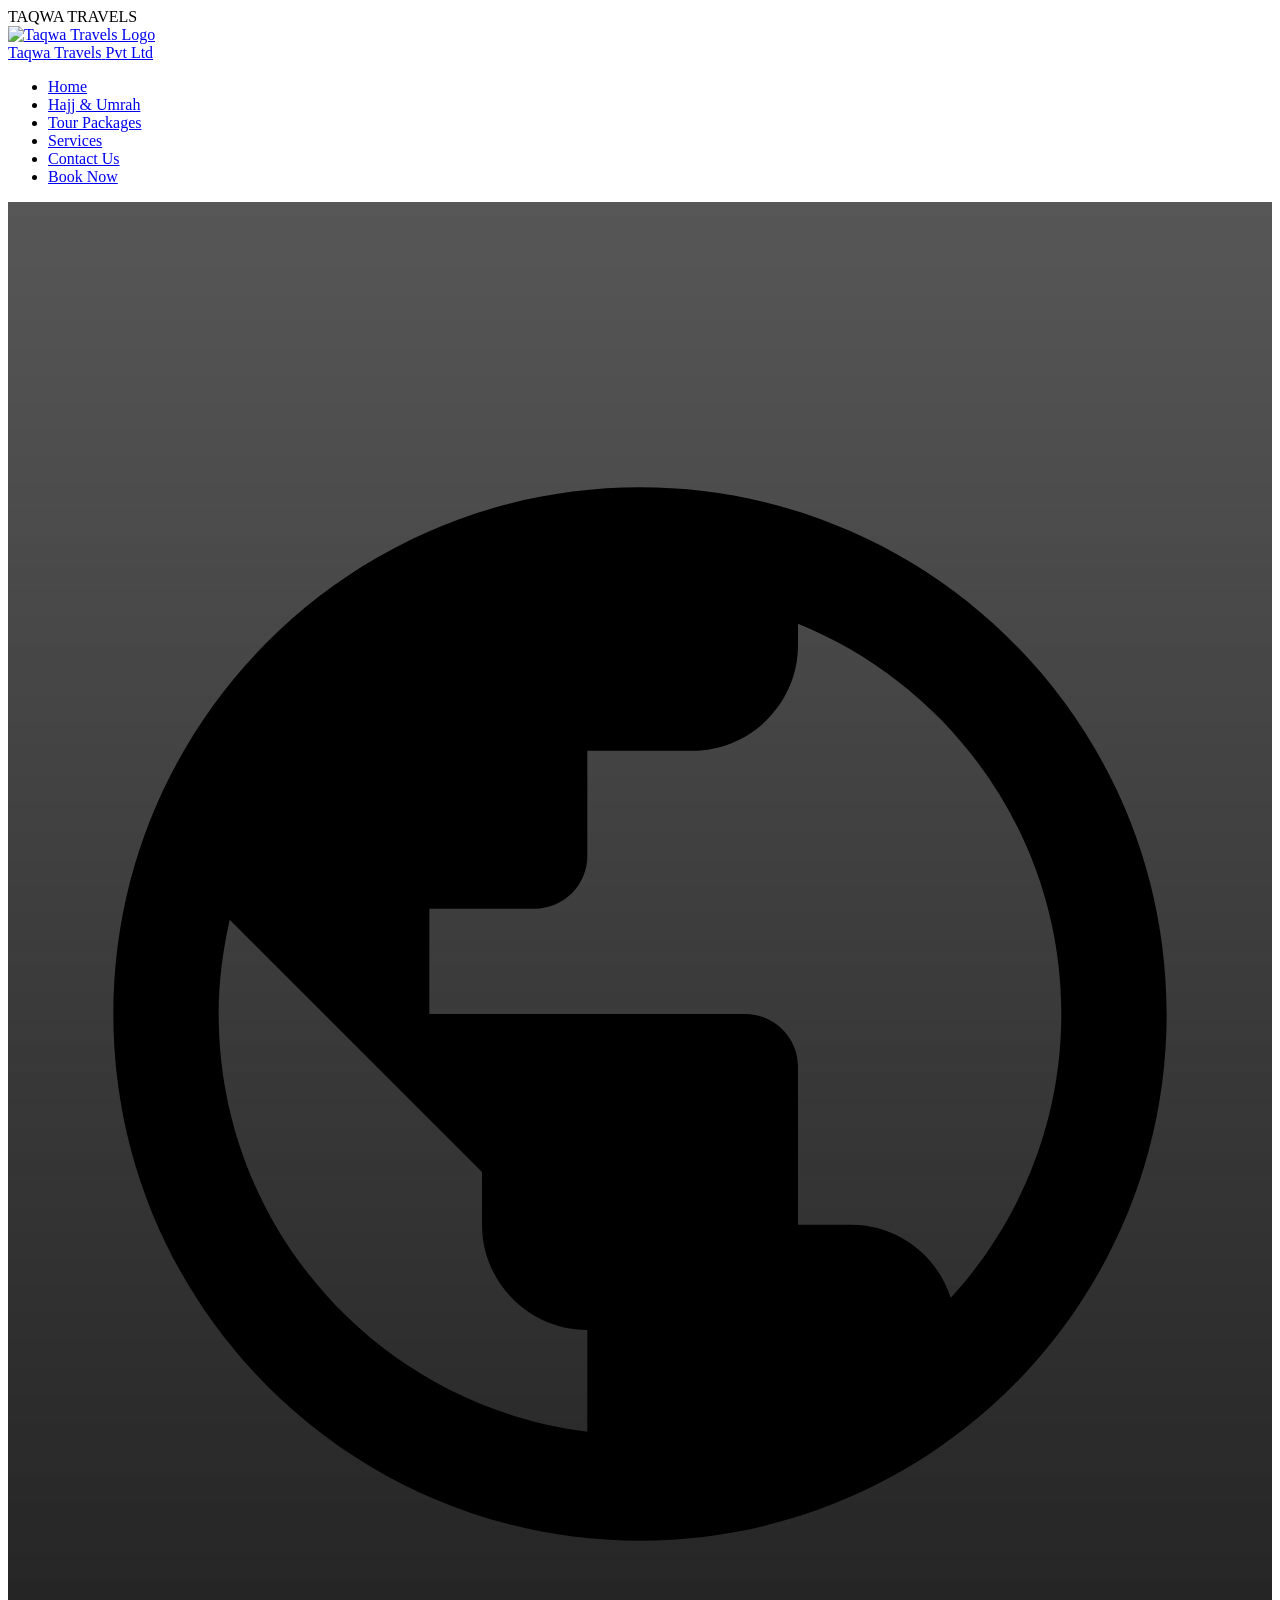
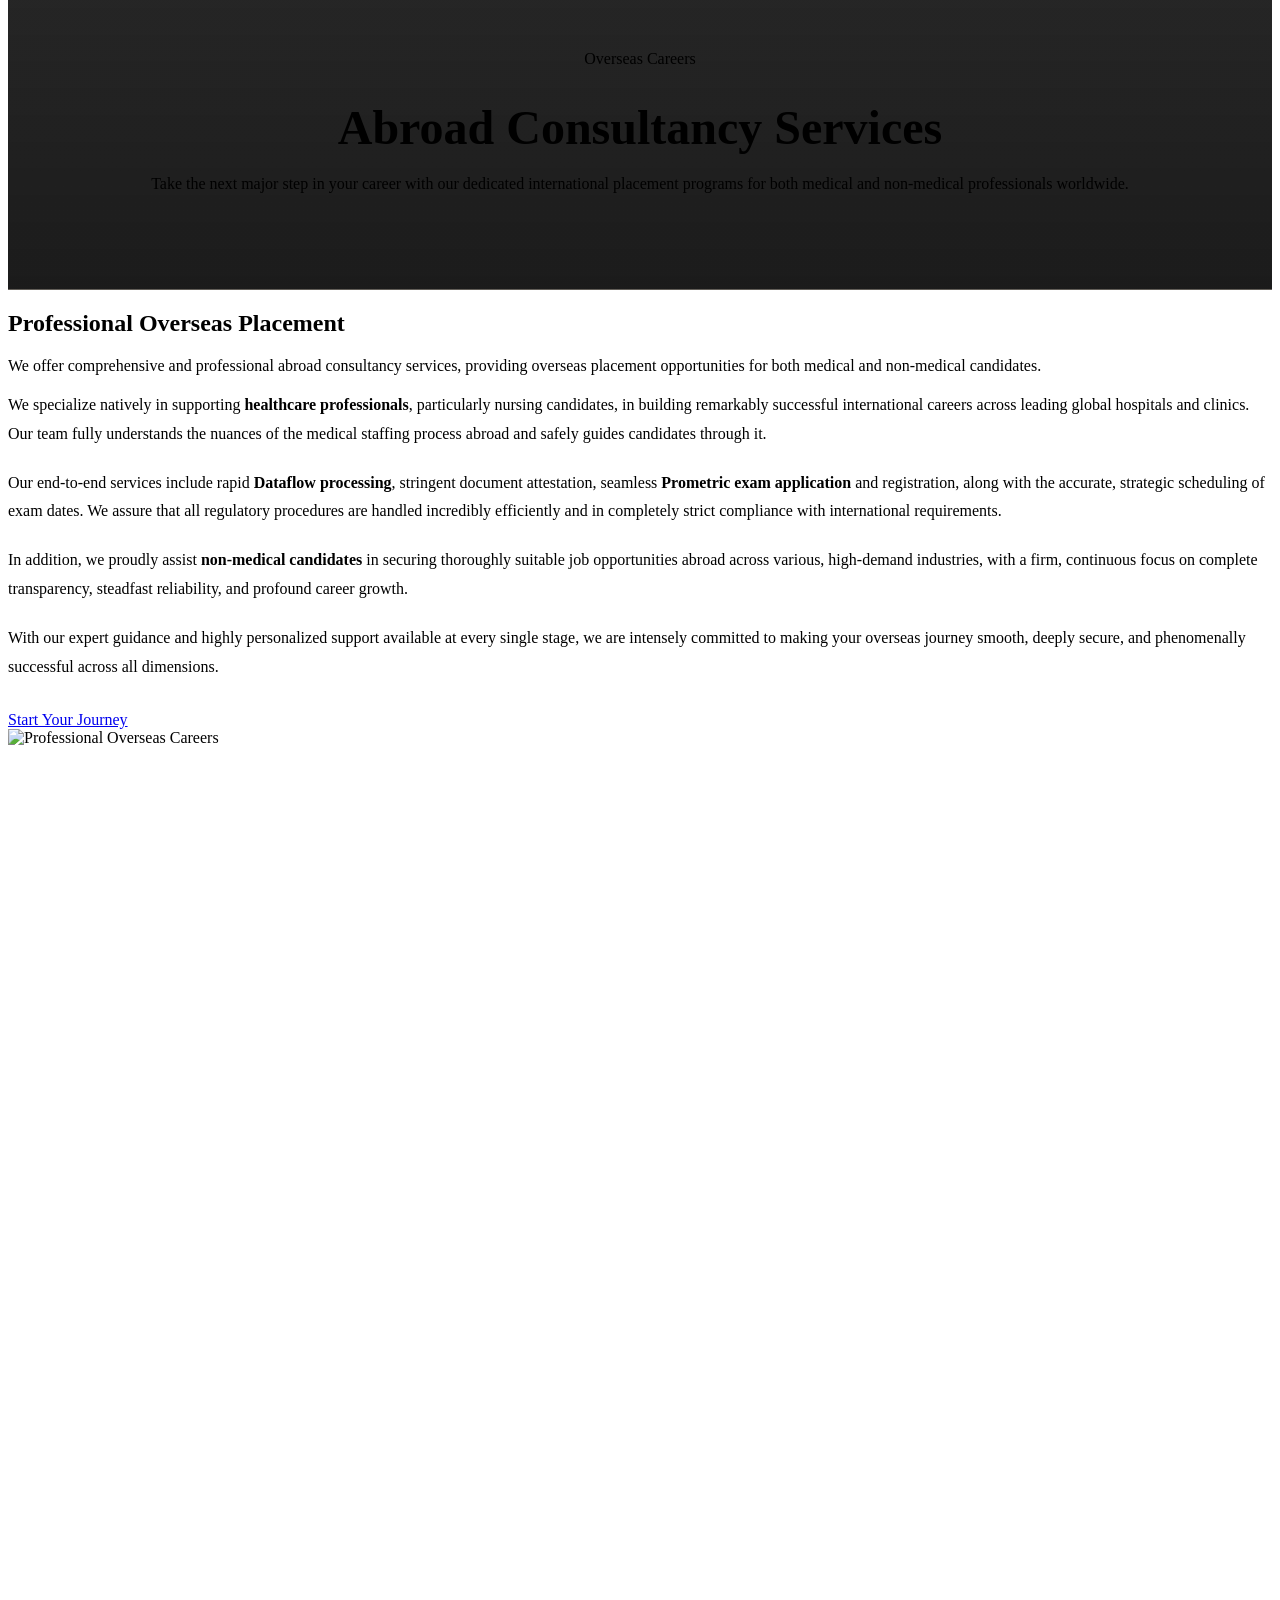
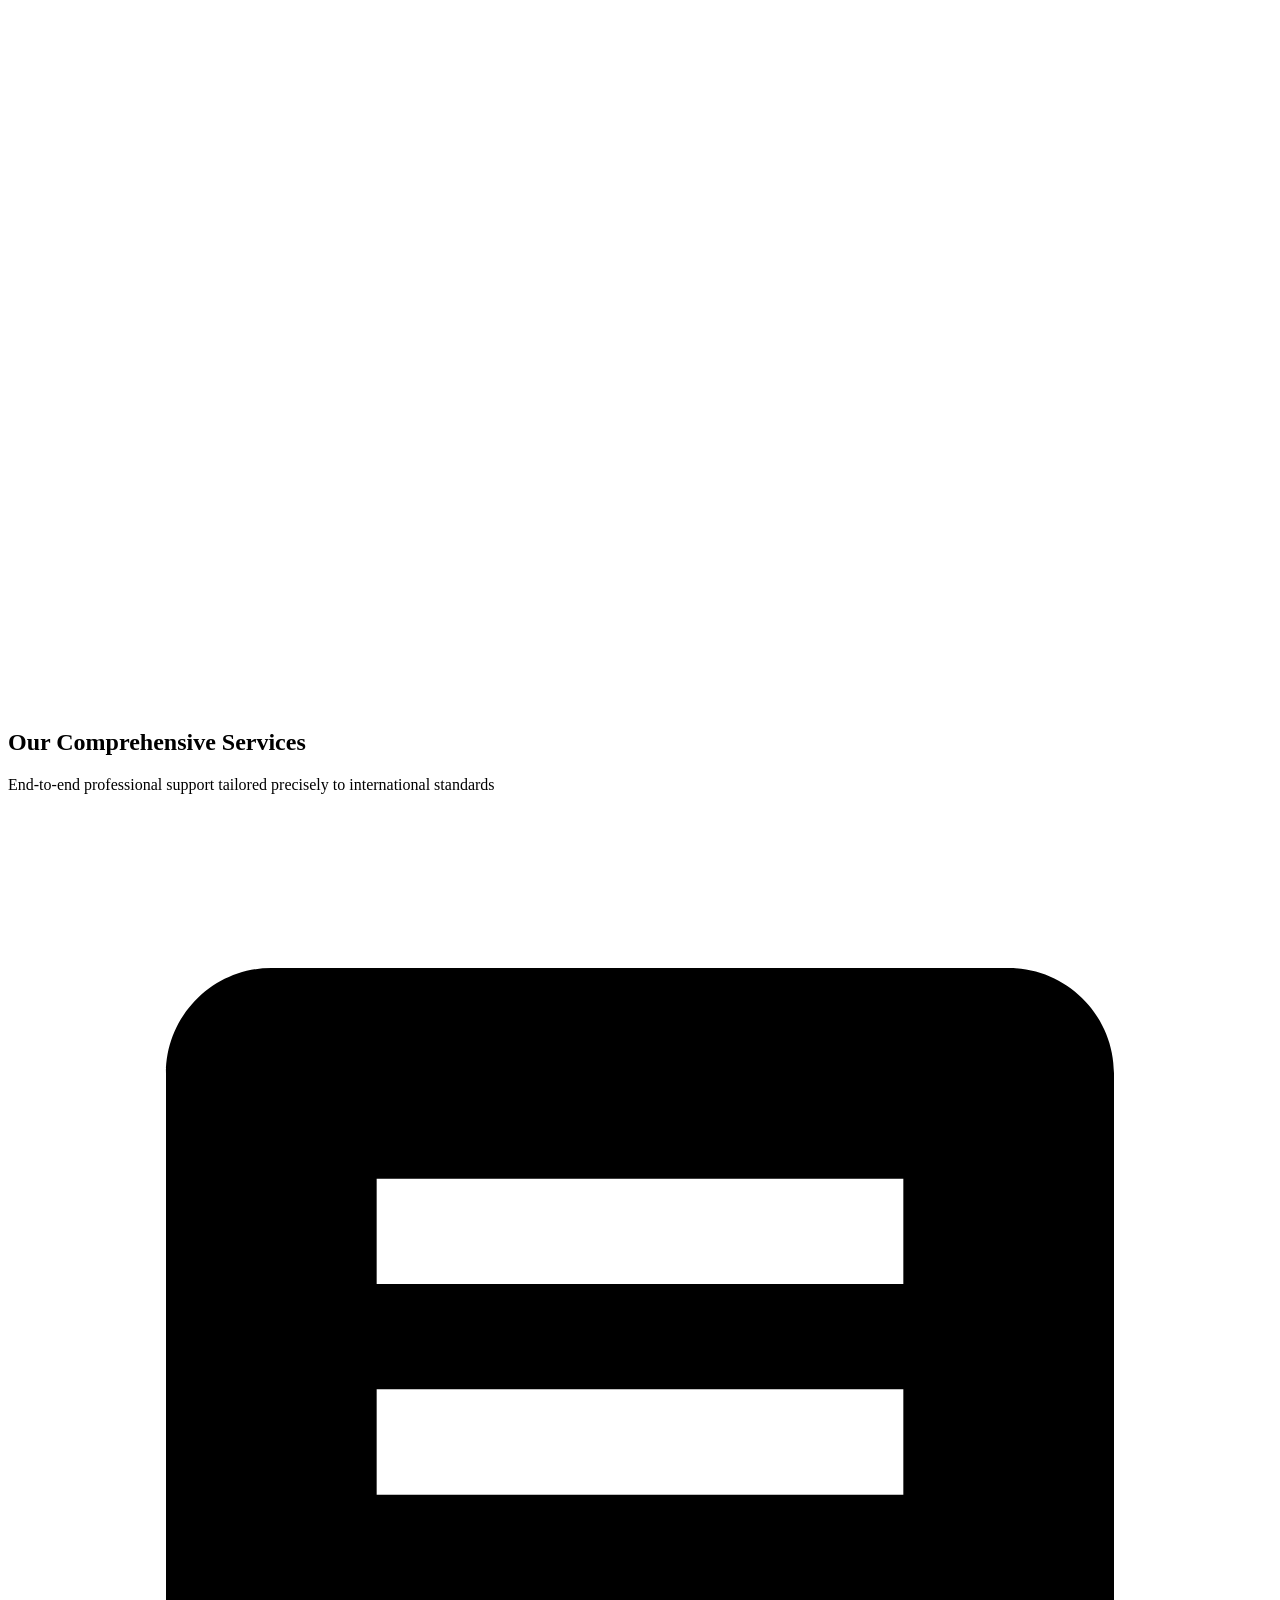
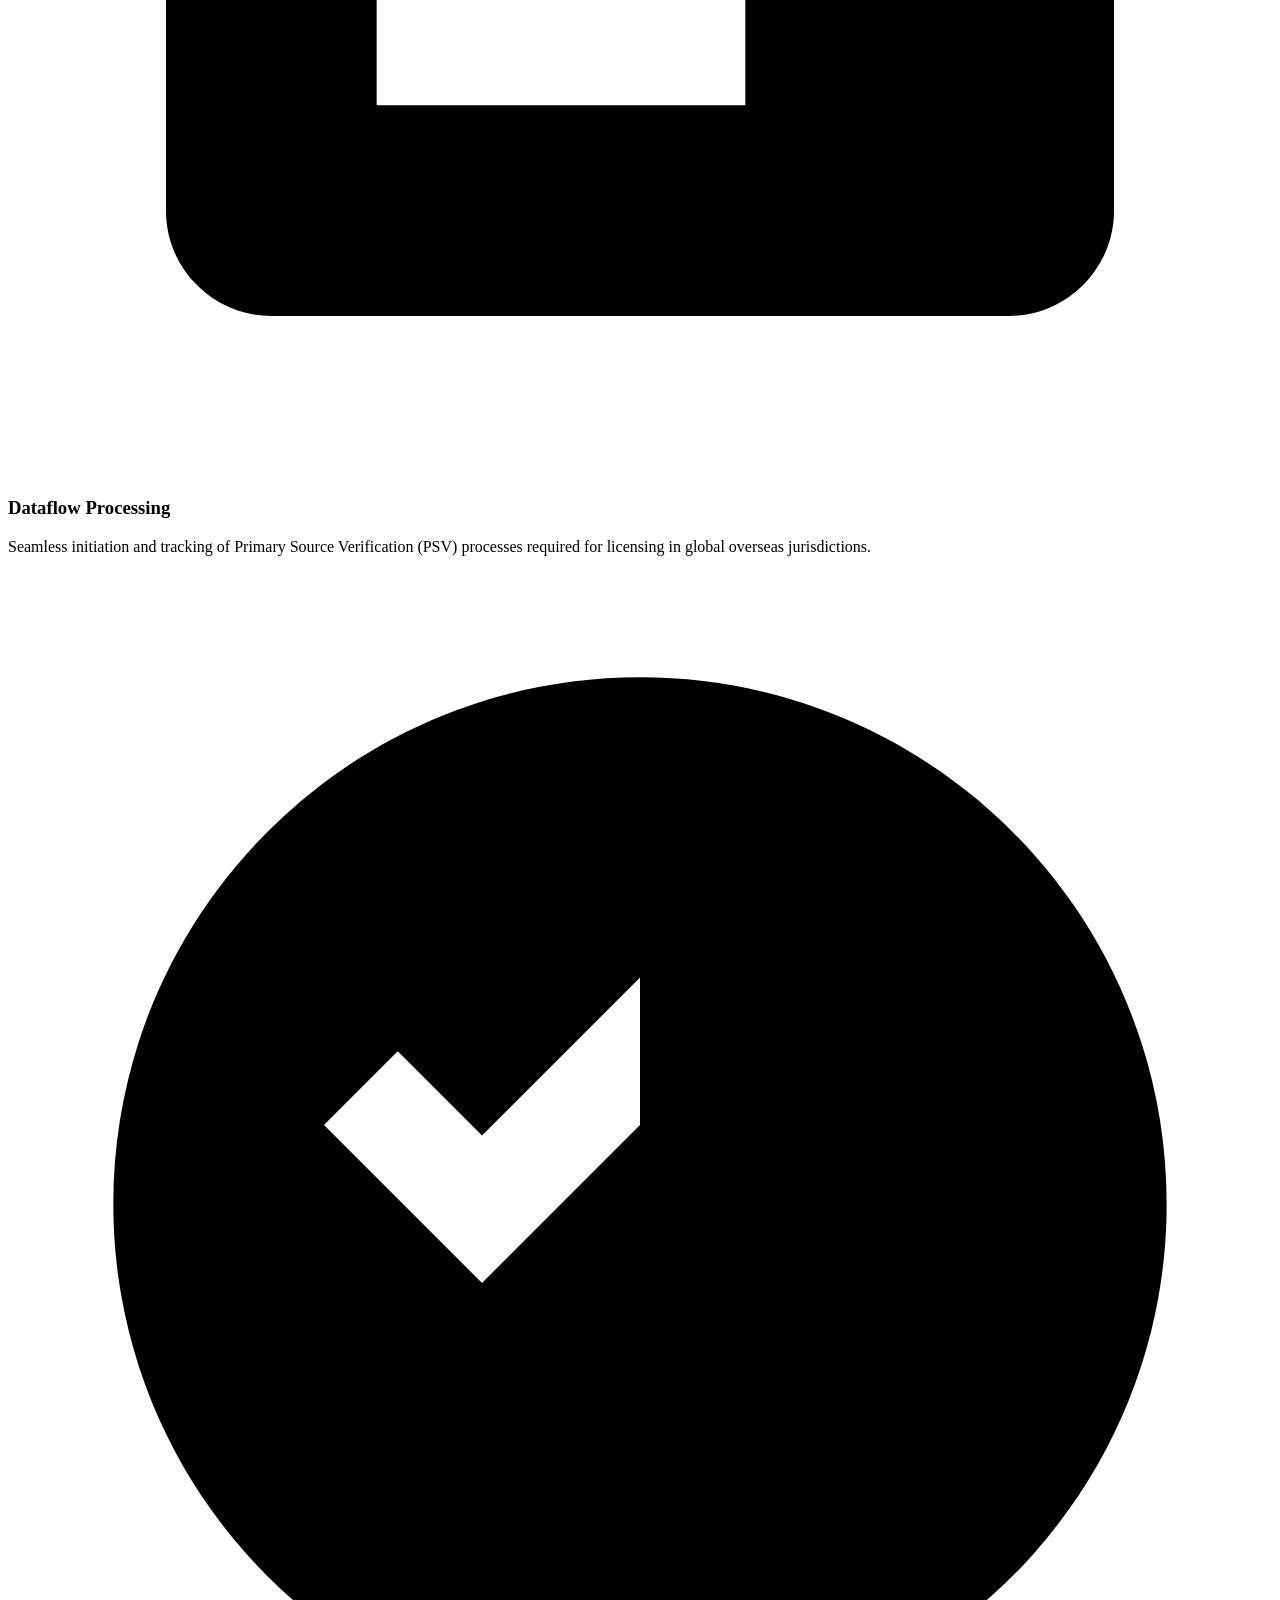
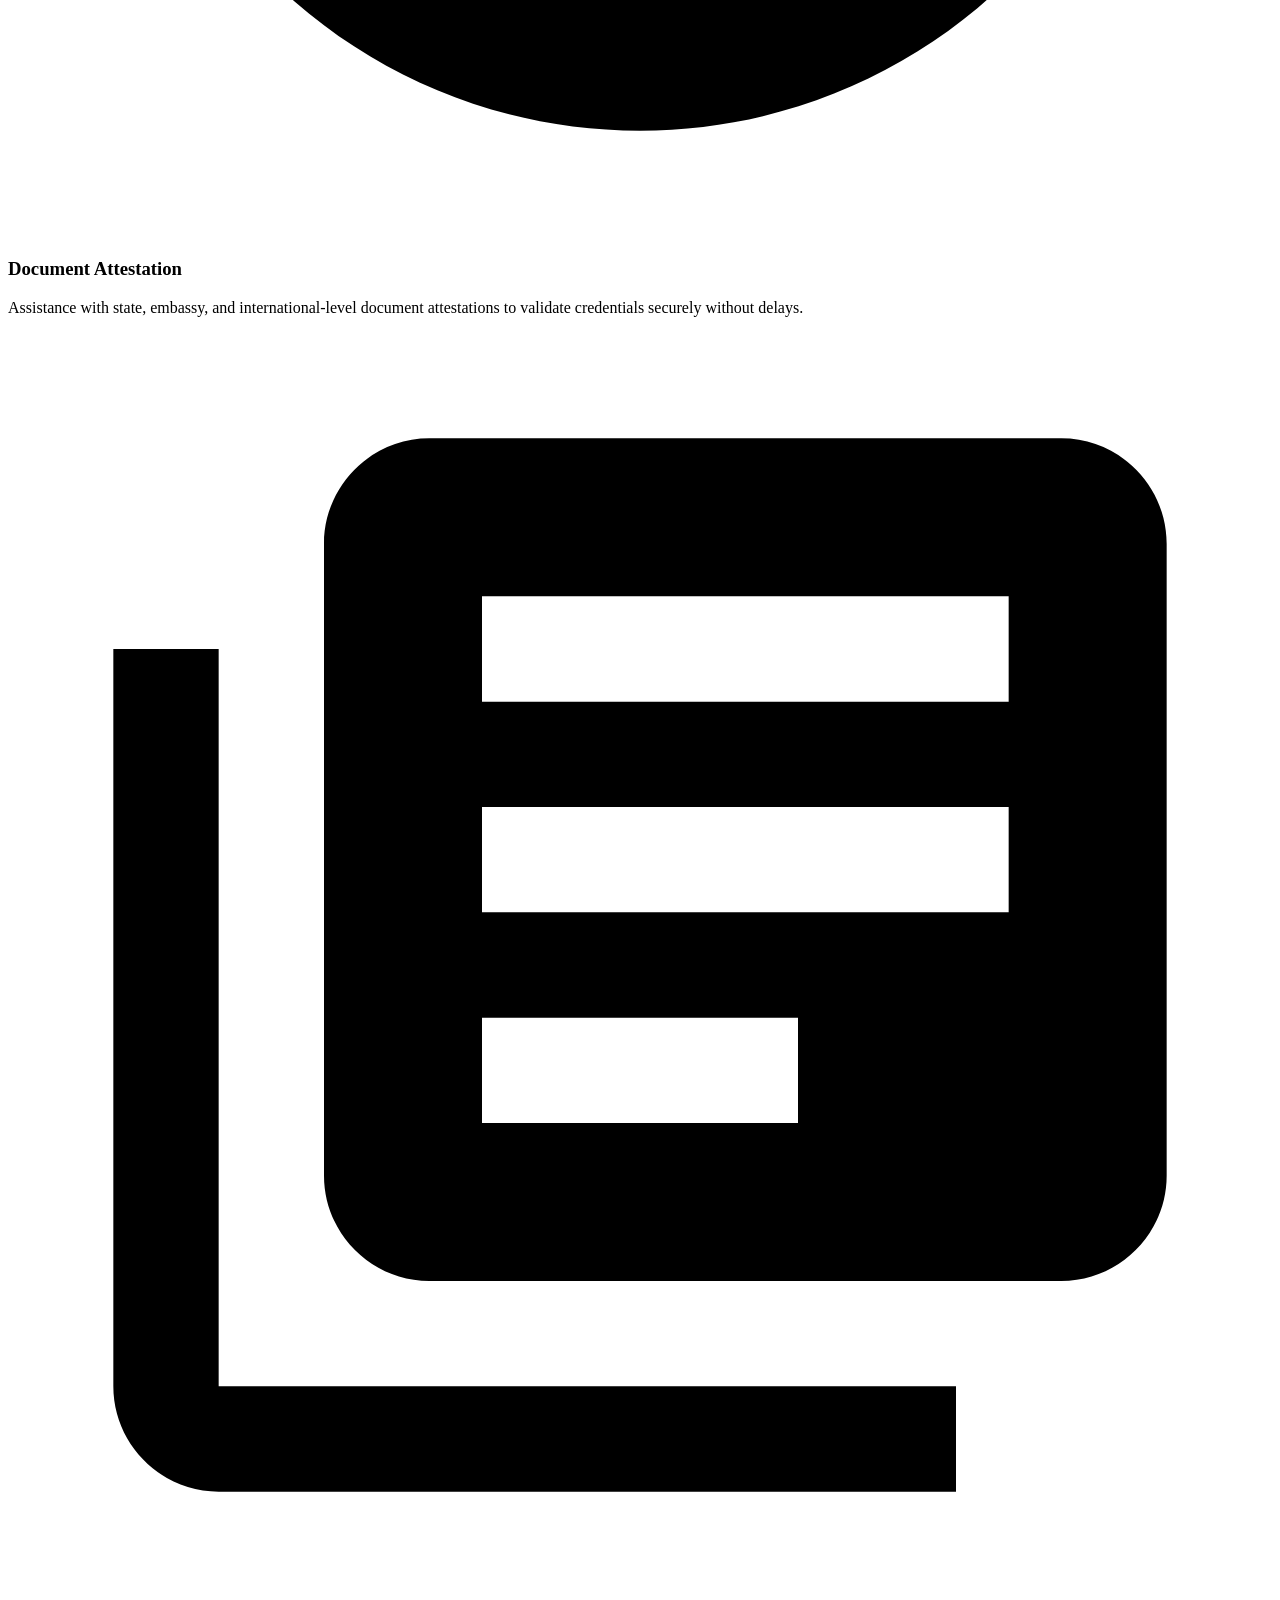
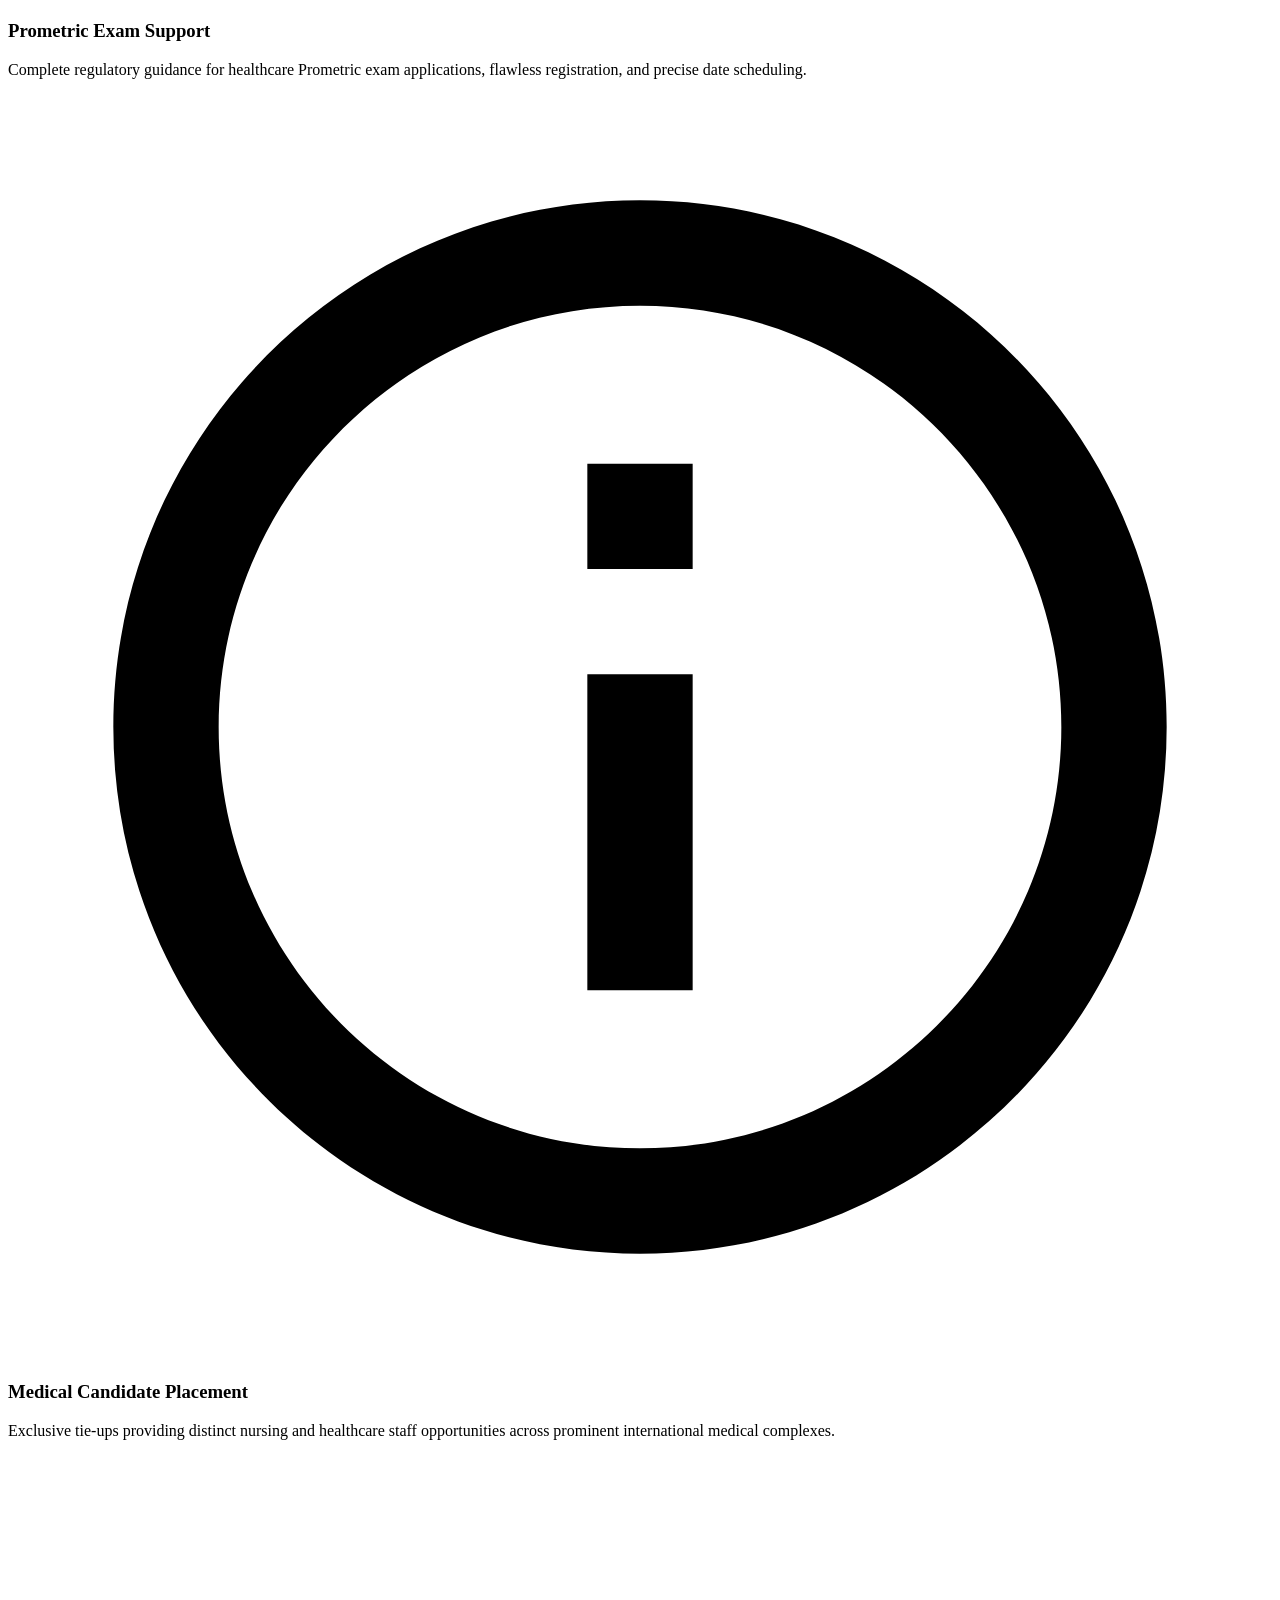
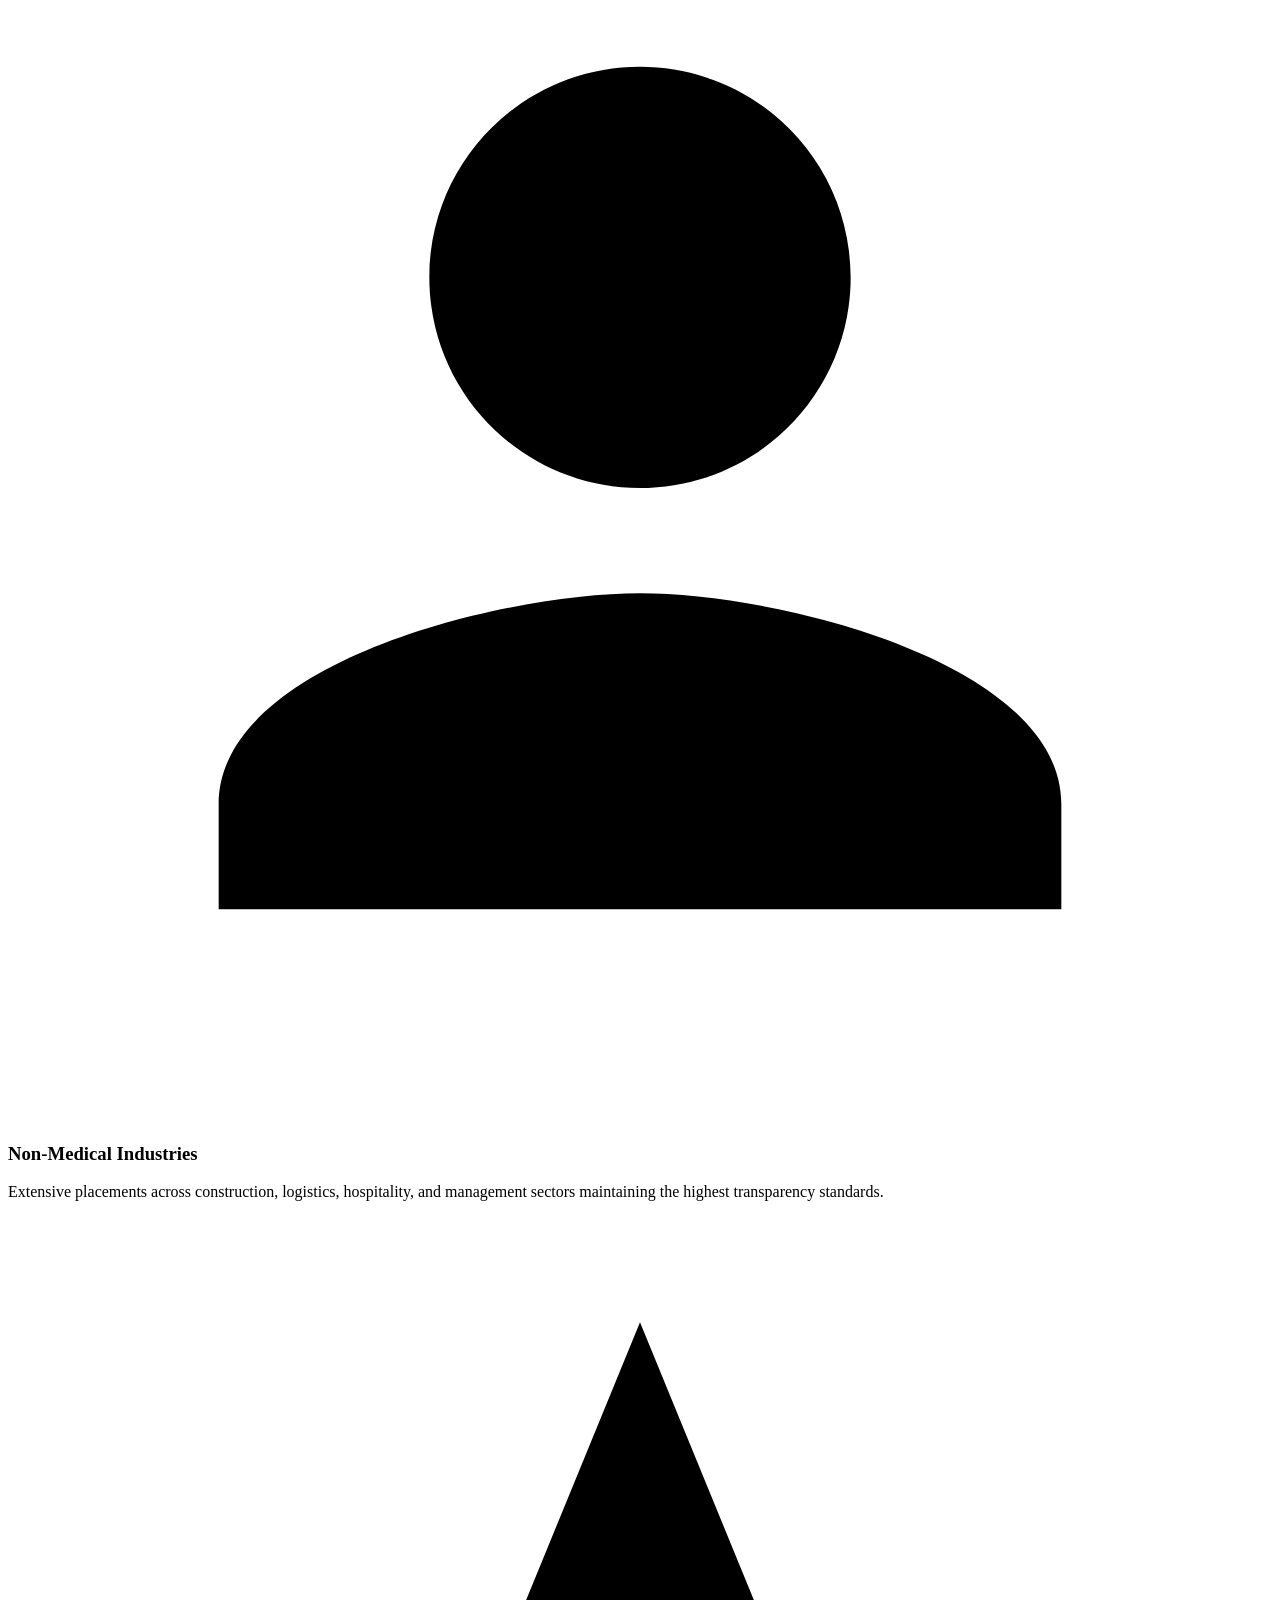
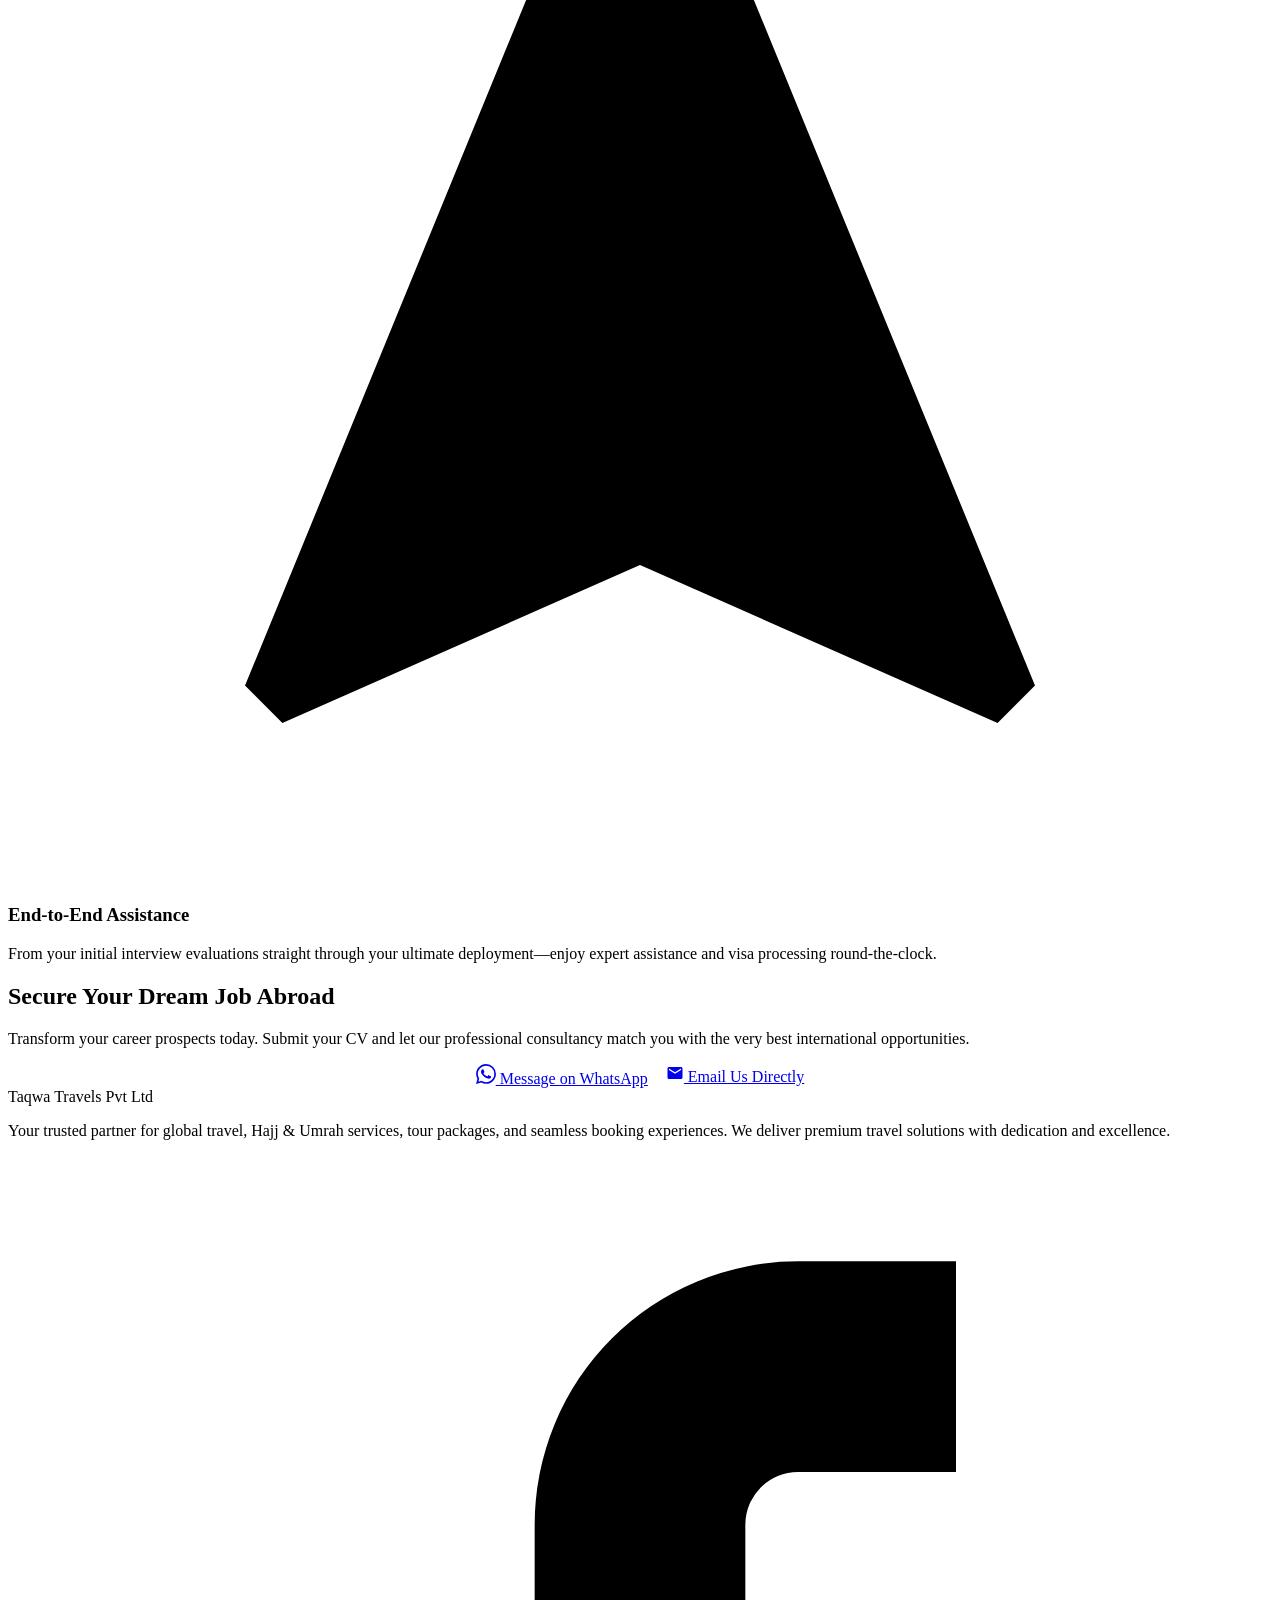
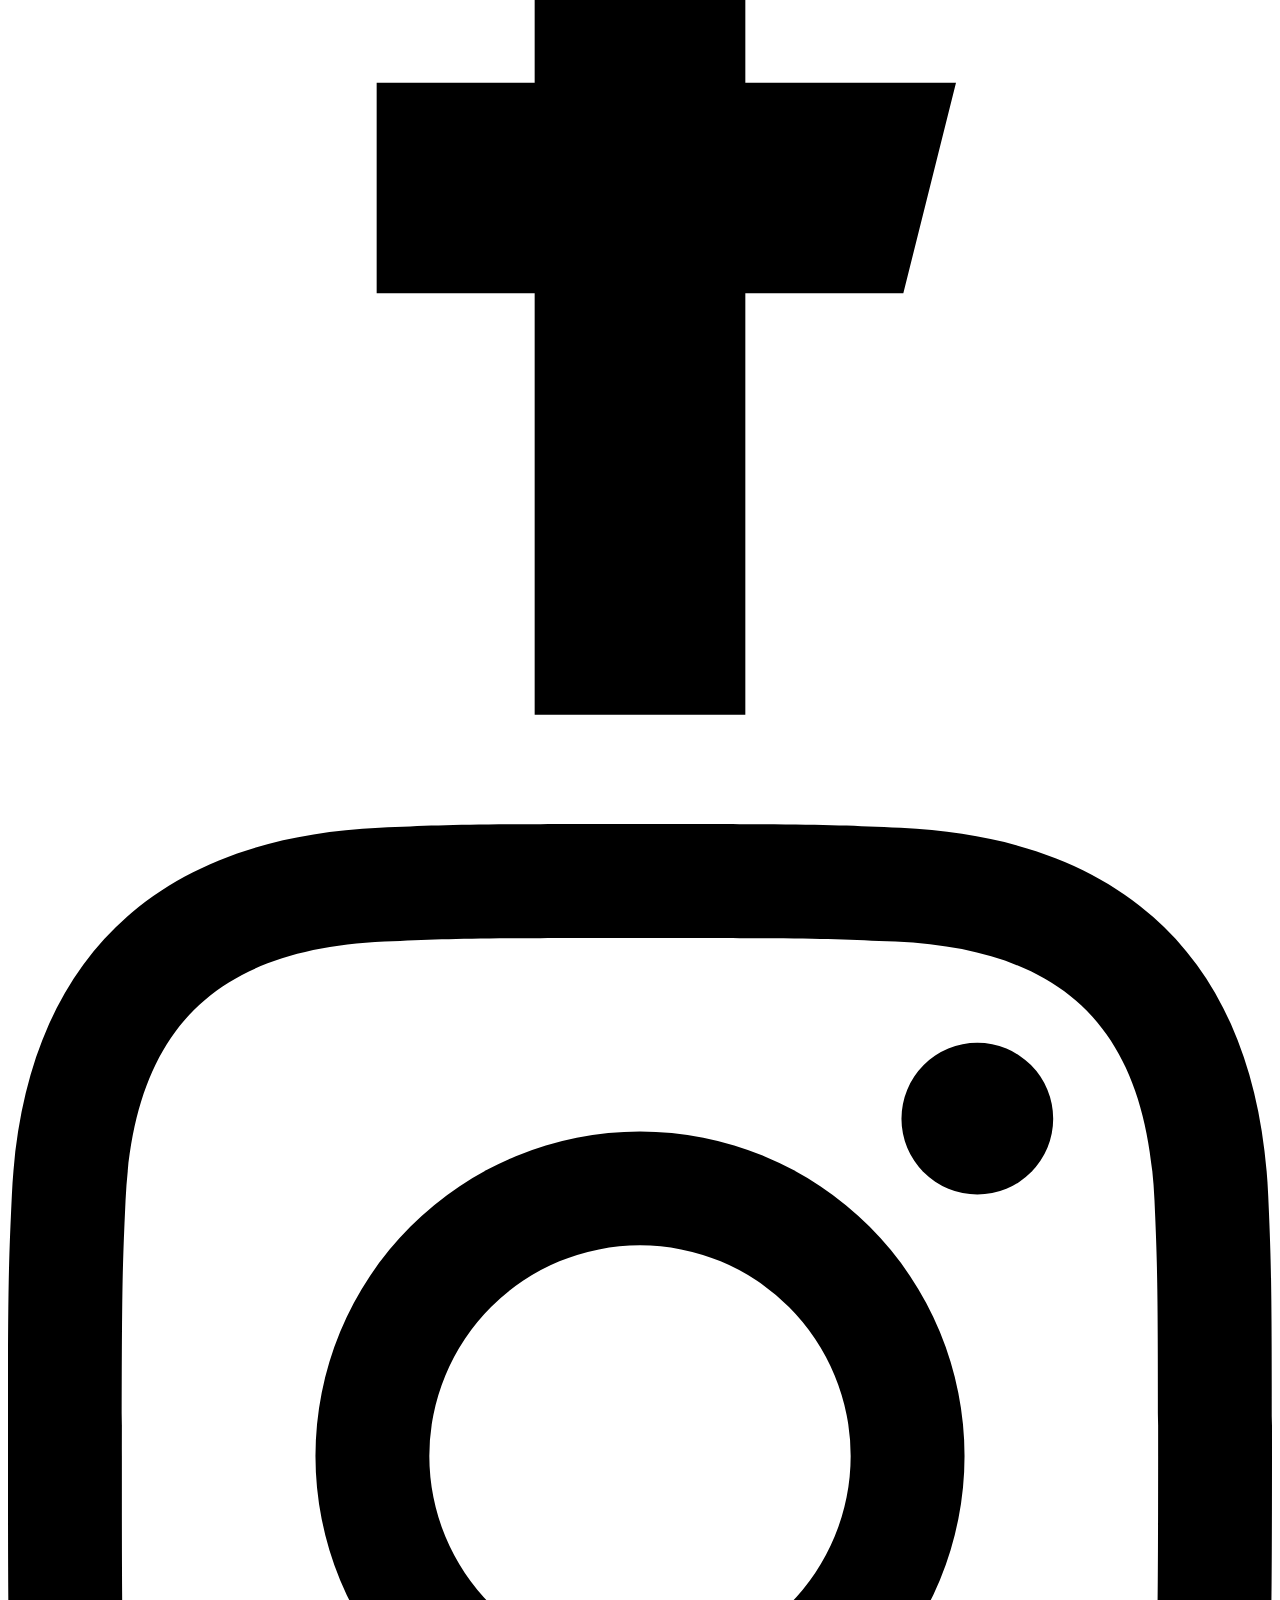
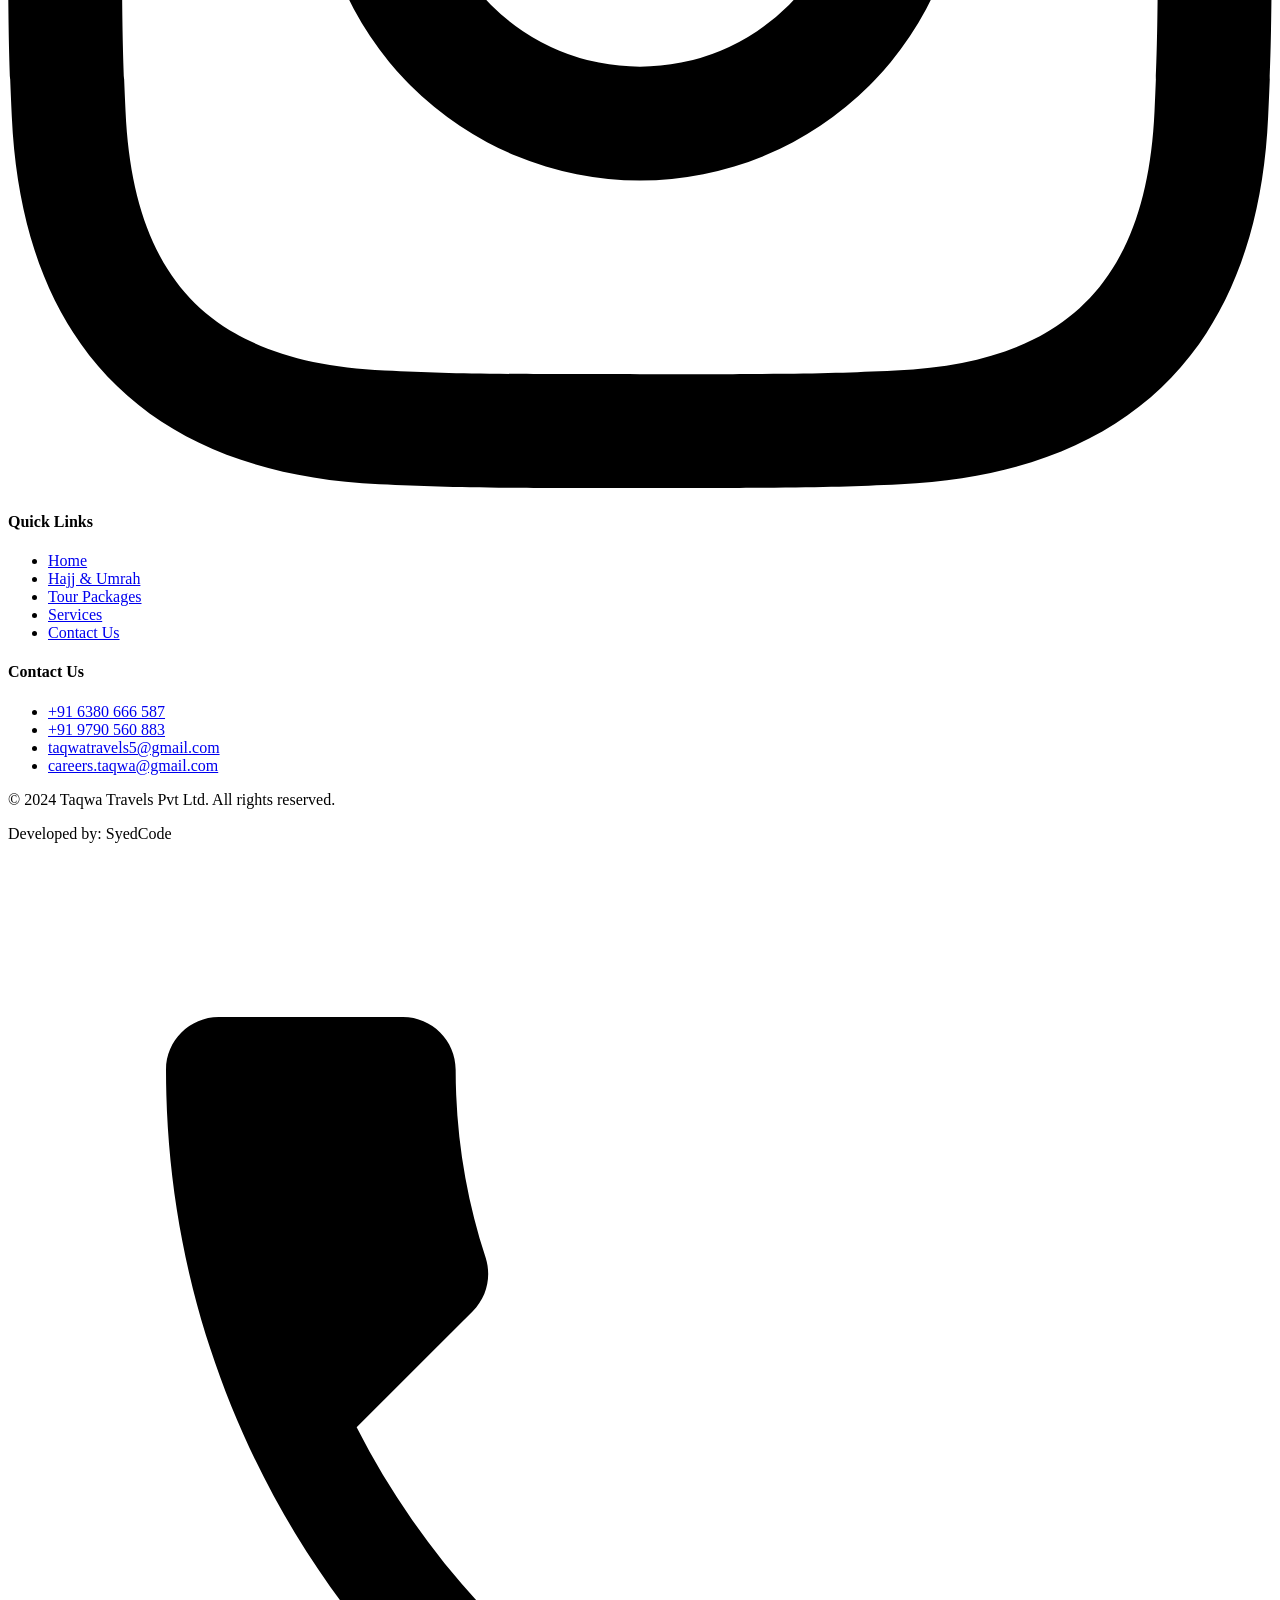
==== abroad-consultancy.html @ 44392d48 "Restore abroad-consultancy page, update home page to 3 service cards and update footers" ====
<!DOCTYPE html>
<html lang="en">
<head>
  <meta charset="UTF-8">
  <meta name="viewport" content="width=device-width, initial-scale=1.0">
  <meta name="description" content="Taqwa Travels Pvt Ltd — Comprehensive abroad consultancy services. Overseas placement opportunities for medical and non-medical candidates with dedicated career support.">
  <title>Abroad Consultancy Services — Taqwa Travels Pvt Ltd</title>
  <link rel="stylesheet" href="style.css">
  <link rel="icon" type="image/jpeg" href="images/logo.jpg">
</head>
<body>

  <!-- PRELOADER -->
  <div class="preloader" id="preloader">
    <div class="preloader-logo">TAQWA TRAVELS</div>
    <div class="preloader-bar"></div>
  </div>

  <!-- NAV OVERLAY (Mobile) -->
  <div class="nav-overlay" id="nav-overlay"></div>

  <!-- NAVBAR -->
  <nav class="navbar" id="navbar">
    <div class="container">
      <a href="index.html" class="navbar-brand">
        <img src="images/logo.jpg" alt="Taqwa Travels Logo" class="logo-img">
        <div class="brand-text">
          <span class="brand-name">Taqwa Travels</span>
          <span class="brand-tag">Pvt Ltd</span>
        </div>
      </a>
      <ul class="nav-links" id="nav-links">
        <li><a href="index.html">Home</a></li>
        <li><a href="hajj-umrah.html">Hajj & Umrah</a></li>
        <li><a href="tour-packages.html">Tour Packages</a></li>
        <li><a href="services.html">Services</a></li>
        <li><a href="contact.html">Contact Us</a></li>
        <li><a href="https://wa.me/916380666587" target="_blank" class="btn btn-primary nav-cta">Book Now</a></li>
      </ul>
      <div class="hamburger" id="hamburger">
        <span></span>
        <span></span>
        <span></span>
      </div>
    </div>
  </nav>

  <!-- PAGE HEADER -->
  <header class="page-header" style="padding: 180px 0 80px; background: linear-gradient(180deg, rgba(15,15,15,0.7) 0%, rgba(15,15,15,0.95) 100%), url('images/cities-bg.png') center/cover; text-align: center; border-bottom: 1px solid rgba(200, 169, 106, 0.1);">
    <div class="container">
      <div class="hero-badge" style="margin-bottom: 16px;">
        <svg viewBox="0 0 24 24"><path d="M12 2C6.48 2 2 6.48 2 12s4.48 10 10 10 10-4.48 10-10S17.52 2 12 2zm-1 17.93c-3.95-.49-7-3.85-7-7.93 0-.62.08-1.21.21-1.79L9 15v1c0 1.1.9 2 2 2v1.93zm6.9-2.54c-.26-.81-1-1.39-1.9-1.39h-1v-3c0-.55-.45-1-1-1H8v-2h2c.55 0 1-.45 1-1V7h2c1.1 0 2-.9 2-2v-.41c2.93 1.19 5 4.06 5 7.41 0 2.08-.8 3.97-2.1 5.39z"/></svg>
        Overseas Careers
      </div>
      <h1 style="font-size: 3rem; margin-bottom: 20px;">Abroad <span class="gold-text">Consultancy Services</span></h1>
      <p>
        Take the next major step in your career with our dedicated international placement programs for both medical and non-medical professionals worldwide.
      </p>
    </div>
  </header>

  <!-- OVERVIEW SECTION -->
  <section class="section" id="overview" style="background: var(--primary);">
    <div class="container">
      <div class="about-grid">
        <div class="about-content reveal-left">
          <div class="gold-line" style="margin-bottom: 20px;"></div>
          <h2>Professional Overseas <span class="gold-text">Placement</span></h2>
          <p class="about-lead">We offer comprehensive and professional abroad consultancy services, providing overseas placement opportunities for both medical and non-medical candidates.</p>
          <p style="color: var(--text-muted); line-height: 1.8; margin-bottom: 20px;">
            We specialize natively in supporting <strong>healthcare professionals</strong>, particularly nursing candidates, in building remarkably successful international careers across leading global hospitals and clinics. Our team fully understands the nuances of the medical staffing process abroad and safely guides candidates through it.
          </p>
          <p style="color: var(--text-muted); line-height: 1.8; margin-bottom: 20px;">
            Our end-to-end services include rapid <strong>Dataflow processing</strong>, stringent document attestation, seamless <strong>Prometric exam application</strong> and registration, along with the accurate, strategic scheduling of exam dates. We assure that all regulatory procedures are handled incredibly efficiently and in completely strict compliance with international requirements.
          </p>
          <p style="color: var(--text-muted); line-height: 1.8; margin-bottom: 20px;">
            In addition, we proudly assist <strong>non-medical candidates</strong> in securing thoroughly suitable job opportunities abroad across various, high-demand industries, with a firm, continuous focus on complete transparency, steadfast reliability, and profound career growth.
          </p>
          <p style="color: var(--text-muted); line-height: 1.8; margin-bottom: 30px;">
            With our expert guidance and highly personalized support available at every single stage, we are intensely committed to making your overseas journey smooth, deeply secure, and phenomenally successful across all dimensions.
          </p>
          <a href="https://wa.me/916380666587?text=Hello%20Taqwa%20Travels!%20I%20would%20like%20to%20enquire%20about%20Abroad%20Jobs." target="_blank" class="btn btn-primary">Start Your Journey</a>
        </div>
        <div class="about-image reveal-right">
          <div class="about-image-wrapper full-img" style="border-radius: 12px; aspect-ratio: 4/5;">
            <img src="images/international tours img2.jpeg" alt="Professional Overseas Careers" style="width: 100%; height: 100%; object-fit: cover;">
          </div>
        </div>
      </div>
    </div>
  </section>

  <!-- KEY BENEFITS -->
  <section class="section" id="benefits" style="background: var(--secondary);">
    <div class="container">
      <div class="section-header reveal">
        <div class="gold-line-center"></div>
        <h2>Our Comprehensive <span class="gold-text">Services</span></h2>
        <p>End-to-end professional support tailored precisely to international standards</p>
      </div>
      
      <div class="services-grid">
        <!-- Feature 1 -->
        <div class="service-card reveal">
          <div class="service-icon">
            <svg viewBox="0 0 24 24"><path d="M19 3H5c-1.1 0-2 .9-2 2v14c0 1.1.9 2 2 2h14c1.1 0 2-.9 2-2V5c0-1.1-.9-2-2-2zm-5 14H7v-2h7v2zm3-4H7v-2h10v2zm0-4H7V7h10v2z"/></svg>
          </div>
          <h3>Dataflow Processing</h3>
          <p>Seamless initiation and tracking of Primary Source Verification (PSV) processes required for licensing in global overseas jurisdictions.</p>
        </div>
        
        <!-- Feature 2 -->
        <div class="service-card reveal">
          <div class="service-icon">
             <svg viewBox="0 0 24 24"><path d="M12 2C6.48 2 2 6.48 2 12s4.48 10 10 10 10-4.48 10-10S17.52 2 12 2v20c5.52 0 10-4.48 10-10S17.52 2 12 2zM9 13.5l-3-3 1.4-1.4L9 10.7l4.6-4.6 1.4 1.4-6 6z"/></svg>
          </div>
          <h3>Document Attestation</h3>
          <p>Assistance with state, embassy, and international-level document attestations to validate credentials securely without delays.</p>
        </div>
        
        <!-- Feature 3 -->
        <div class="service-card reveal">
          <div class="service-icon">
            <svg viewBox="0 0 24 24"><path d="M4 6H2v14c0 1.1.9 2 2 2h14v-2H4V6zm16-4H8c-1.1 0-2 .9-2 2v12c0 1.1.9 2 2 2h12c1.1 0 2-.9 2-2V4c0-1.1-.9-2-2-2zm-1 9H9V9h10v2zm-4 4H9v-2h6v2zm4-8H9V5h10v2z"/></svg>
          </div>
          <h3>Prometric Exam Support</h3>
          <p>Complete regulatory guidance for healthcare Prometric exam applications, flawless registration, and precise date scheduling.</p>
        </div>
        
        <!-- Feature 4 -->
        <div class="service-card reveal">
          <div class="service-icon">
            <svg viewBox="0 0 24 24"><path d="M11 7h2v2h-2zm0 4h2v6h-2zm1-9C6.48 2 2 6.48 2 12s4.48 10 10 10 10-4.48 10-10S17.52 2 12 2zm0 18c-4.41 0-8-3.59-8-8s3.59-8 8-8 8 3.59 8 8-3.59 8-8 8z"/></svg>
          </div>
          <h3>Medical Candidate Placement</h3>
          <p>Exclusive tie-ups providing distinct nursing and healthcare staff opportunities across prominent international medical complexes.</p>
        </div>
        
        <!-- Feature 5 -->
        <div class="service-card reveal">
          <div class="service-icon">
            <svg viewBox="0 0 24 24"><path d="M12 12c2.21 0 4-1.79 4-4s-1.79-4-4-4-4 1.79-4 4 1.79 4 4 4zm0 2c-2.67 0-8 1.34-8 4v2h16v-2c0-2.66-5.33-4-8-4z"/></svg>
          </div>
          <h3>Non-Medical Industries</h3>
          <p>Extensive placements across construction, logistics, hospitality, and management sectors maintaining the highest transparency standards.</p>
        </div>
        
        <!-- Feature 6 -->
        <div class="service-card reveal">
          <div class="service-icon">
             <svg viewBox="0 0 24 24"><path d="M12 2L4.5 20.29l.71.71L12 18l6.79 3 .71-.71z"/></svg>
          </div>
          <h3>End-to-End Assistance</h3>
          <p>From your initial interview evaluations straight through your ultimate deployment—enjoy expert assistance and visa processing round-the-clock.</p>
        </div>
      </div>
    </div>
  </section>

  <!-- BOOKING CTA -->
  <section class="booking-cta" id="booking">
    <div class="container reveal">
      <div class="gold-line-center"></div>
      <h2>Secure Your <span class="gold-text">Dream Job Abroad</span></h2>
      <p>Transform your career prospects today. Submit your CV and let our professional consultancy match you with the very best international opportunities.</p>
      <div style="display: flex; justify-content: center; gap: 18px; flex-wrap: wrap;">
        <a href="https://wa.me/916380666587?text=Hello%20Taqwa%20Travels!%20Here%20is%20my%20query%20regarding%20Abroad%20Jobs." target="_blank" class="btn btn-whatsapp">
          <svg width="20" height="20" viewBox="0 0 24 24" fill="currentColor"><path d="M17.472 14.382c-.297-.149-1.758-.867-2.03-.967-.273-.099-.471-.148-.67.15-.197.297-.767.966-.94 1.164-.173.199-.347.223-.644.075-.297-.15-1.255-.463-2.39-1.475-.883-.788-1.48-1.761-1.653-2.059-.173-.297-.018-.458.13-.606.134-.133.298-.347.446-.52.149-.174.198-.298.298-.497.099-.198.05-.371-.025-.52-.075-.149-.669-1.612-.916-2.207-.242-.579-.487-.5-.669-.51-.173-.008-.371-.01-.57-.01-.198 0-.52.074-.792.372-.272.297-1.04 1.016-1.04 2.479 0 1.462 1.065 2.875 1.213 3.074.149.198 2.096 3.2 5.077 4.487.709.306 1.262.489 1.694.625.712.227 1.36.195 1.871.118.571-.085 1.758-.719 2.006-1.413.248-.694.248-1.289.173-1.413-.074-.124-.272-.198-.57-.347m-5.421 7.403h-.004a9.87 9.87 0 01-5.031-1.378l-.361-.214-3.741.982.998-3.648-.235-.374a9.86 9.86 0 01-1.51-5.26c.001-5.45 4.436-9.884 9.888-9.884 2.64 0 5.122 1.03 6.988 2.898a9.825 9.825 0 012.893 6.994c-.003 5.45-4.437 9.884-9.885 9.884m8.413-18.297A11.815 11.815 0 0012.05 0C5.495 0 .16 5.335.157 11.892c0 2.096.547 4.142 1.588 5.945L.057 24l6.305-1.654a11.882 11.882 0 005.683 1.448h.005c6.554 0 11.89-5.335 11.893-11.893a11.821 11.821 0 00-3.48-8.413z"/></svg>
        Message on WhatsApp
      </a>
      <a href="mailto:careers.taqwa@gmail.com" class="btn btn-primary">
        <svg width="18" height="18" viewBox="0 0 24 24" fill="currentColor"><path d="M20 4H4c-1.1 0-1.99.9-1.99 2L2 18c0 1.1.9 2 2 2h16c1.1 0 2-.9 2-2V6c0-1.1-.9-2-2-2zm0 4l-8 5-8-5V6l8 5 8-5v2z"/></svg>
        Email Us Directly
      </a>
    </div>
  </section>

  <!-- FOOTER -->
  <footer class="footer" id="footer">
    <div class="container">
      <div class="footer-grid">
        <div class="footer-about">
          <span class="brand-name">Taqwa Travels <span class="gold-text">Pvt Ltd</span></span>
          <p>Your trusted partner for global travel, Hajj & Umrah services, tour packages, and seamless booking experiences. We deliver premium travel solutions with dedication and excellence.</p>
          <div class="footer-social">
            <a href="#" aria-label="Facebook">
              <svg viewBox="0 0 24 24"><path d="M18 2h-3a5 5 0 00-5 5v3H7v4h3v8h4v-8h3l1-4h-4V7a1 1 0 011-1h3z"/></svg>
            </a>
            <a href="https://www.instagram.com/taqwa.travels?utm_source=ig_web_button_share_sheet&igsh=ZDNlZDc0MzIxNw==" target="_blank" aria-label="Instagram">
              <svg viewBox="0 0 24 24"><path d="M12 2.163c3.204 0 3.584.012 4.85.07 3.252.148 4.771 1.691 4.919 4.919.058 1.265.069 1.645.069 4.849 0 3.205-.012 3.584-.069 4.849-.149 3.225-1.664 4.771-4.919 4.919-1.266.058-1.644.07-4.85.07-3.204 0-3.584-.012-4.849-.07-3.26-.149-4.771-1.699-4.919-4.92-.058-1.265-.07-1.644-.07-4.849 0-3.204.013-3.583.07-4.849.149-3.227 1.664-4.771 4.919-4.919 1.266-.057 1.645-.069 4.849-.069zM12 0C8.741 0 8.333.014 7.053.072 2.695.272.273 2.69.073 7.052.014 8.333 0 8.741 0 12c0 3.259.014 3.668.072 4.948.2 4.358 2.618 6.78 6.98 6.98C8.333 23.986 8.741 24 12 24c3.259 0 3.668-.014 4.948-.072 4.354-.2 6.782-2.618 6.979-6.98.059-1.28.073-1.689.073-4.948 0-3.259-.014-3.667-.072-4.947-.196-4.354-2.617-6.78-6.979-6.98C15.668.014 15.259 0 12 0zm0 5.838a6.162 6.162 0 100 12.324 6.162 6.162 0 000-12.324zM12 16a4 4 0 110-8 4 4 0 010 8zm6.406-11.845a1.44 1.44 0 100 2.881 1.44 1.44 0 000-2.881z"/></svg>
            </a>
          </div>
        </div>
        <div class="footer-col">
          <h4>Quick Links</h4>
          <ul>
            <li><a href="index.html">Home</a></li>
            <li><a href="hajj-umrah.html">Hajj & Umrah</a></li>
            <li><a href="tour-packages.html">Tour Packages</a></li>
            <li><a href="services.html">Services</a></li>
            <li><a href="contact.html">Contact Us</a></li>
          </ul>
        </div>
        <div class="footer-col">
          <h4>Contact Us</h4>
          <ul>
            <li><a href="tel:+916380666587">+91 6380 666 587</a></li>
            <li><a href="tel:+919790560883">+91 9790 560 883</a></li>
            <li><a href="mailto:taqwatravels5@gmail.com">taqwatravels5@gmail.com</a></li>
            <li><a href="mailto:careers.taqwa@gmail.com">careers.taqwa@gmail.com</a></li>
          </ul>
        </div>
      </div>
      <div class="footer-bottom">
        <p>© 2024 Taqwa Travels Pvt Ltd. All rights reserved.</p>
        <p>Developed by: <a href="https://syedmohathaseem.tech" target="_blank" style="color: var(--gold-start); text-decoration: none;">SyedCode</a></p>
      </div>
    </div>
  </footer>

  <!-- FLOATING BUTTONS CONTAINER -->
  <div class="floating-buttons" id="floating-buttons">
    <a href="tel:+916380666587" class="floating-call" aria-label="Call us">
      <svg viewBox="0 0 24 24"><path d="M6.62 10.79c1.44 2.83 3.76 5.14 6.59 6.59l2.2-2.2c.27-.27.67-.36 1.02-.24 1.12.37 2.33.57 3.57.57.55 0 1 .45 1 1V20c0 .55-.45 1-1 1-9.39 0-17-7.61-17-17 0-.55.45-1 1-1h3.5c.55 0 1 .45 1 1 0 1.25.2 2.45.57 3.57.11.35.03.74-.25 1.02l-2.2 2.2z"/></svg>
    </a>
    <a href="https://wa.me/916380666587?text=Hello%20Taqwa%20Travels!%20I%20need%20assistance." target="_blank" class="floating-whatsapp" aria-label="Contact us on WhatsApp">
      <svg viewBox="0 0 24 24"><path d="M17.472 14.382c-.297-.149-1.758-.867-2.03-.967-.273-.099-.471-.148-.67.15-.197.297-.767.966-.94 1.164-.173.199-.347.223-.644.075-.297-.15-1.255-.463-2.39-1.475-.883-.788-1.48-1.761-1.653-2.059-.173-.297-.018-.458.13-.606.134-.133.298-.347.446-.52.149-.174.198-.298.298-.497.099-.198.05-.371-.025-.52-.075-.149-.669-1.612-.916-2.207-.242-.579-.487-.5-.669-.51-.173-.008-.371-.01-.57-.01-.198 0-.52.074-.792.372-.272.297-1.04 1.016-1.04 2.479 0 1.462 1.065 2.875 1.213 3.074.149.198 2.096 3.2 5.077 4.487.709.306 1.262.489 1.694.625.712.227 1.36.195 1.871.118.571-.085 1.758-.719 2.006-1.413.248-.694.248-1.289.173-1.413-.074-.124-.272-.198-.57-.347m-5.421 7.403h-.004a9.87 9.87 0 01-5.031-1.378l-.361-.214-3.741.982.998-3.648-.235-.374a9.86 9.86 0 01-1.51-5.26c.001-5.45 4.436-9.884 9.888-9.884 2.64 0 5.122 1.03 6.988 2.898a9.825 9.825 0 012.893 6.994c-.003 5.45-4.437 9.884-9.885 9.884m8.413-18.297A11.815 11.815 0 0012.05 0C5.495 0 .16 5.335.157 11.892c0 2.096.547 4.142 1.588 5.945L.057 24l6.305-1.654a11.882 11.882 0 005.683 1.448h.005c6.554 0 11.89-5.335 11.893-11.893a11.821 11.821 0 00-3.48-8.413z"/></svg>
    </a>
  </div>

  <script src="script.js"></script>
</body>
</html>
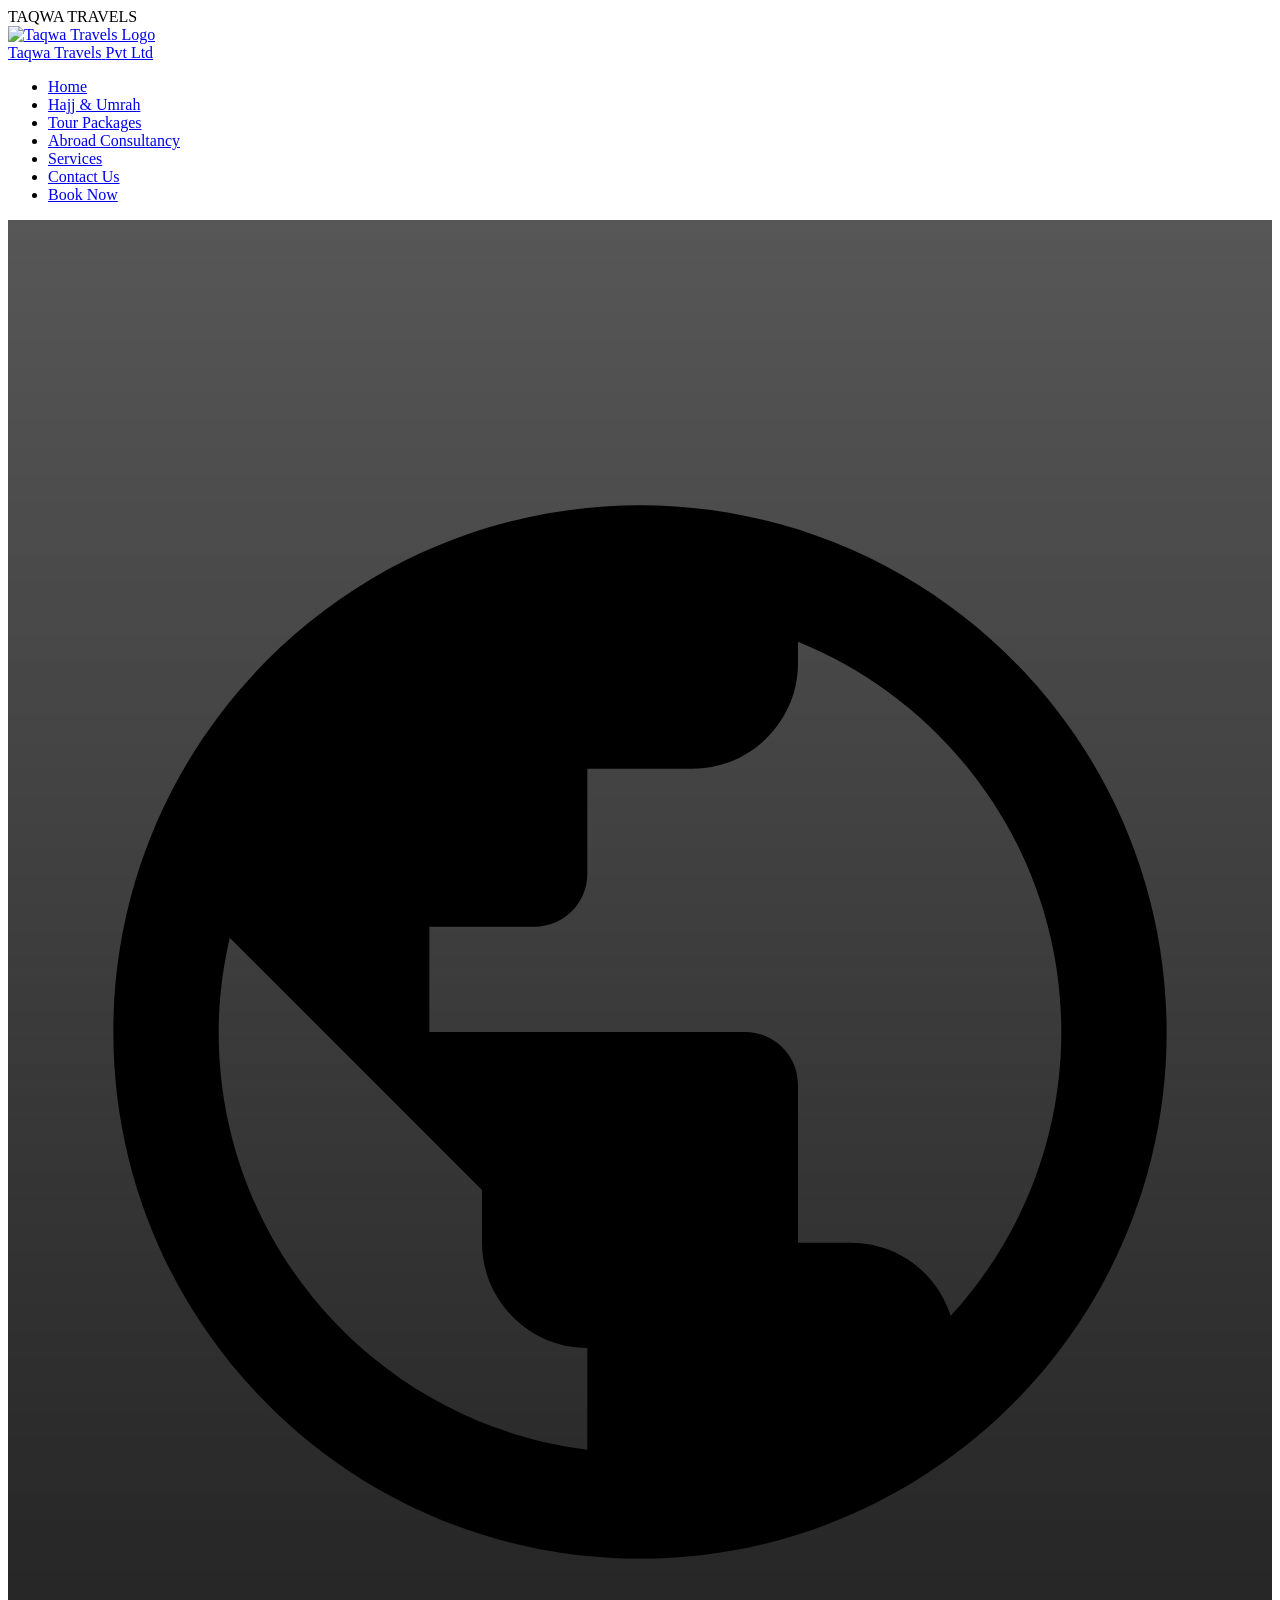
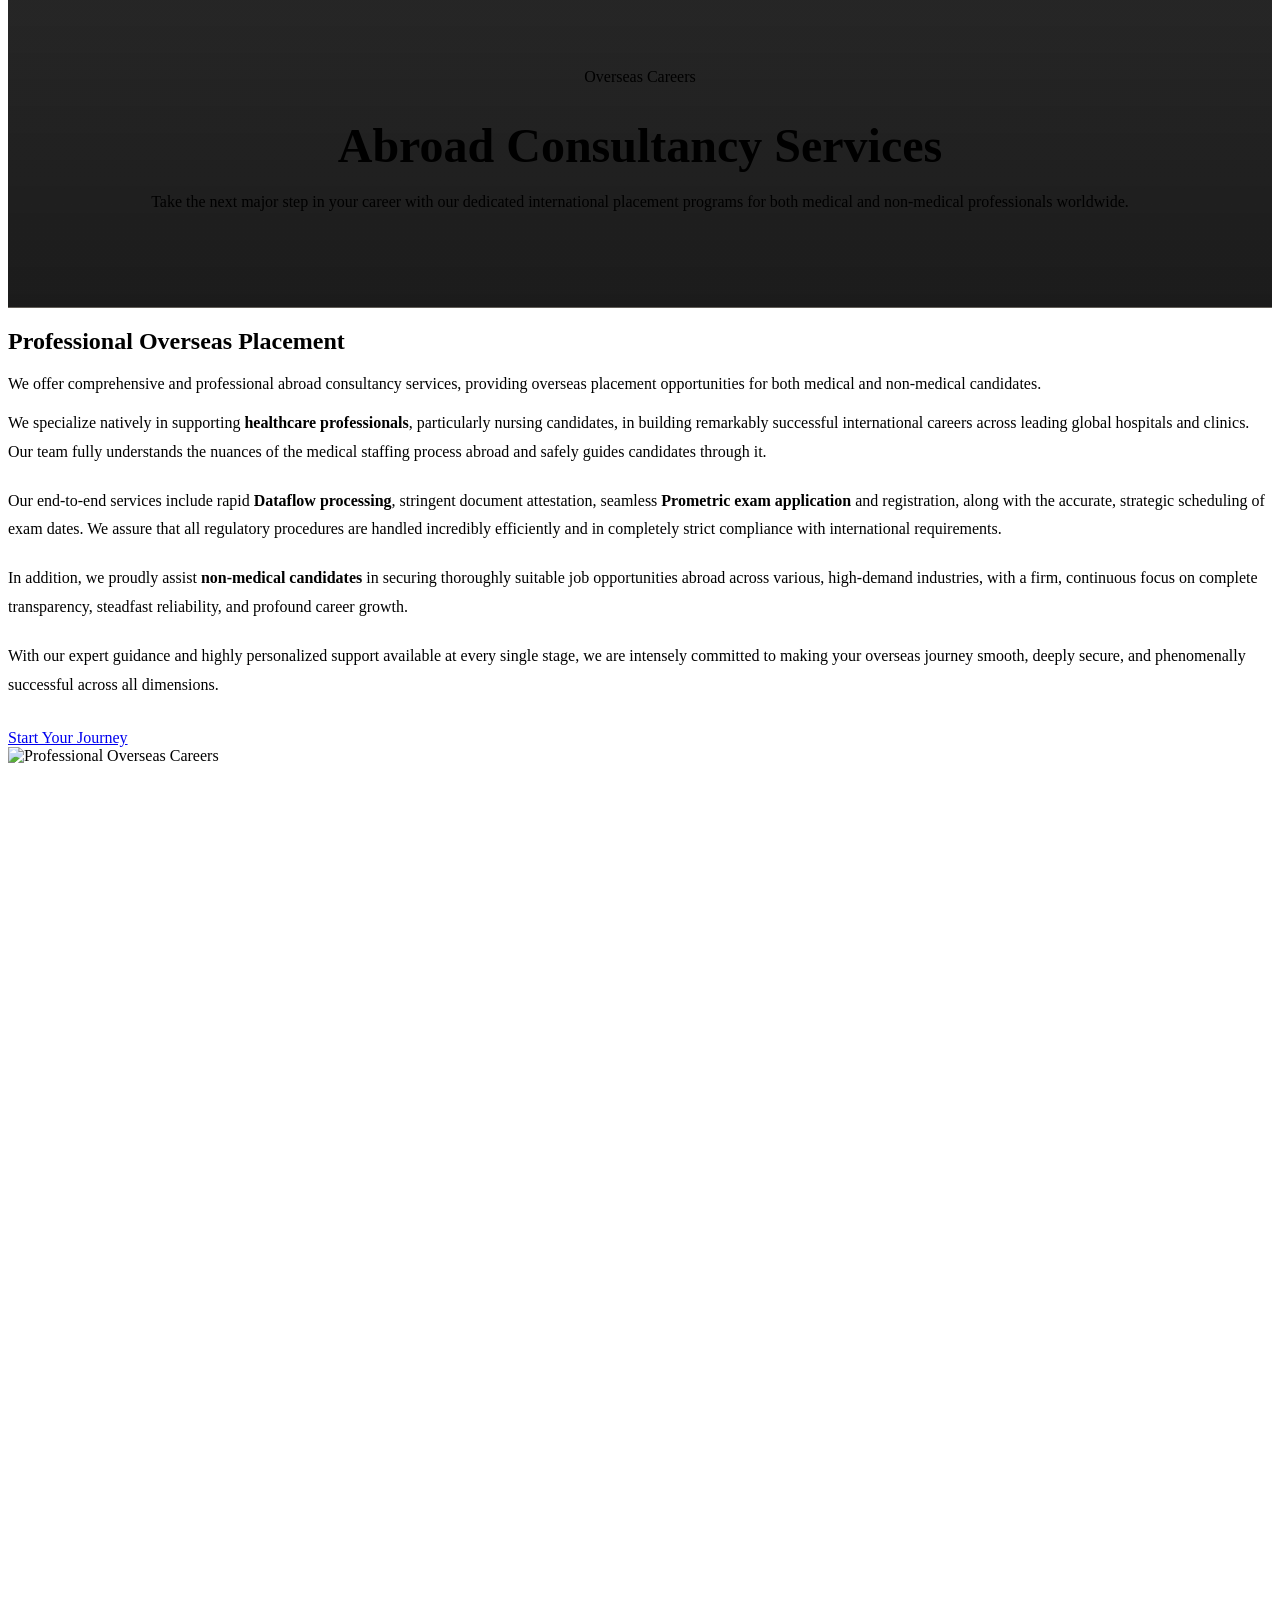
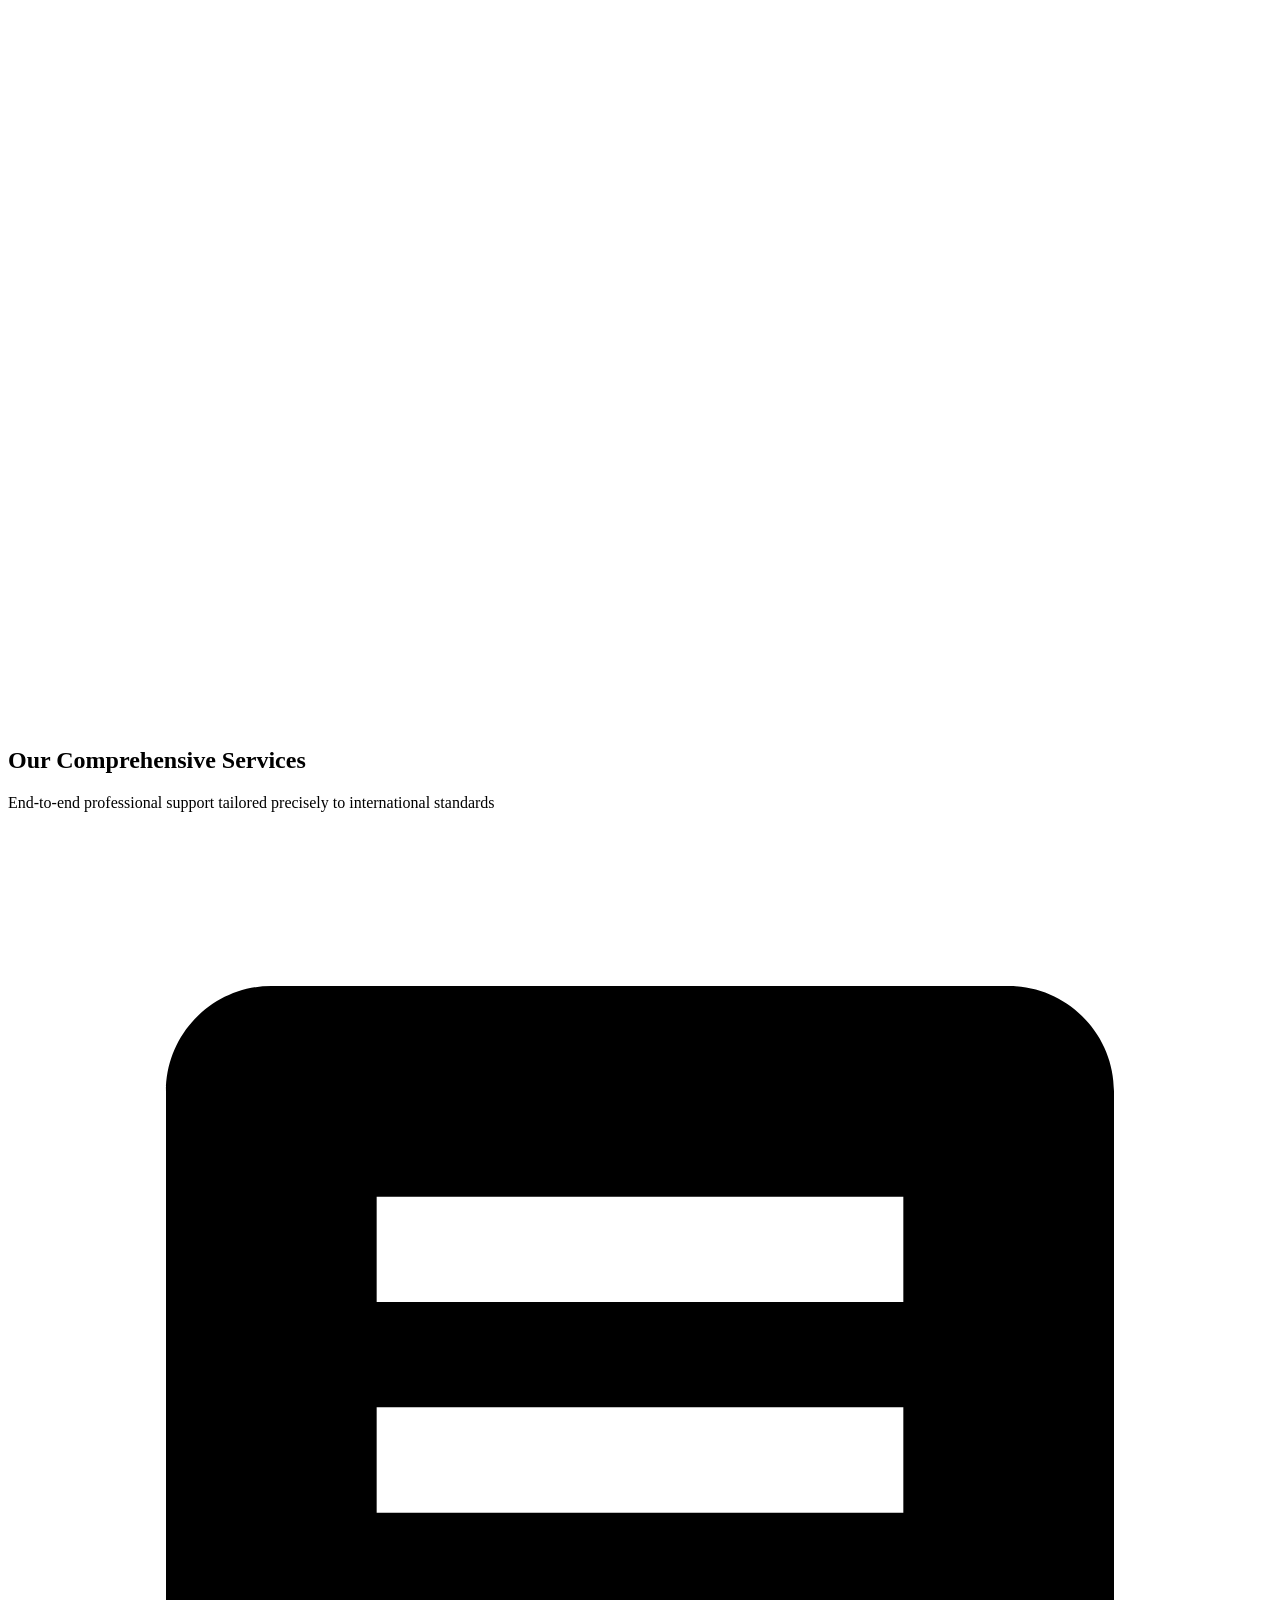
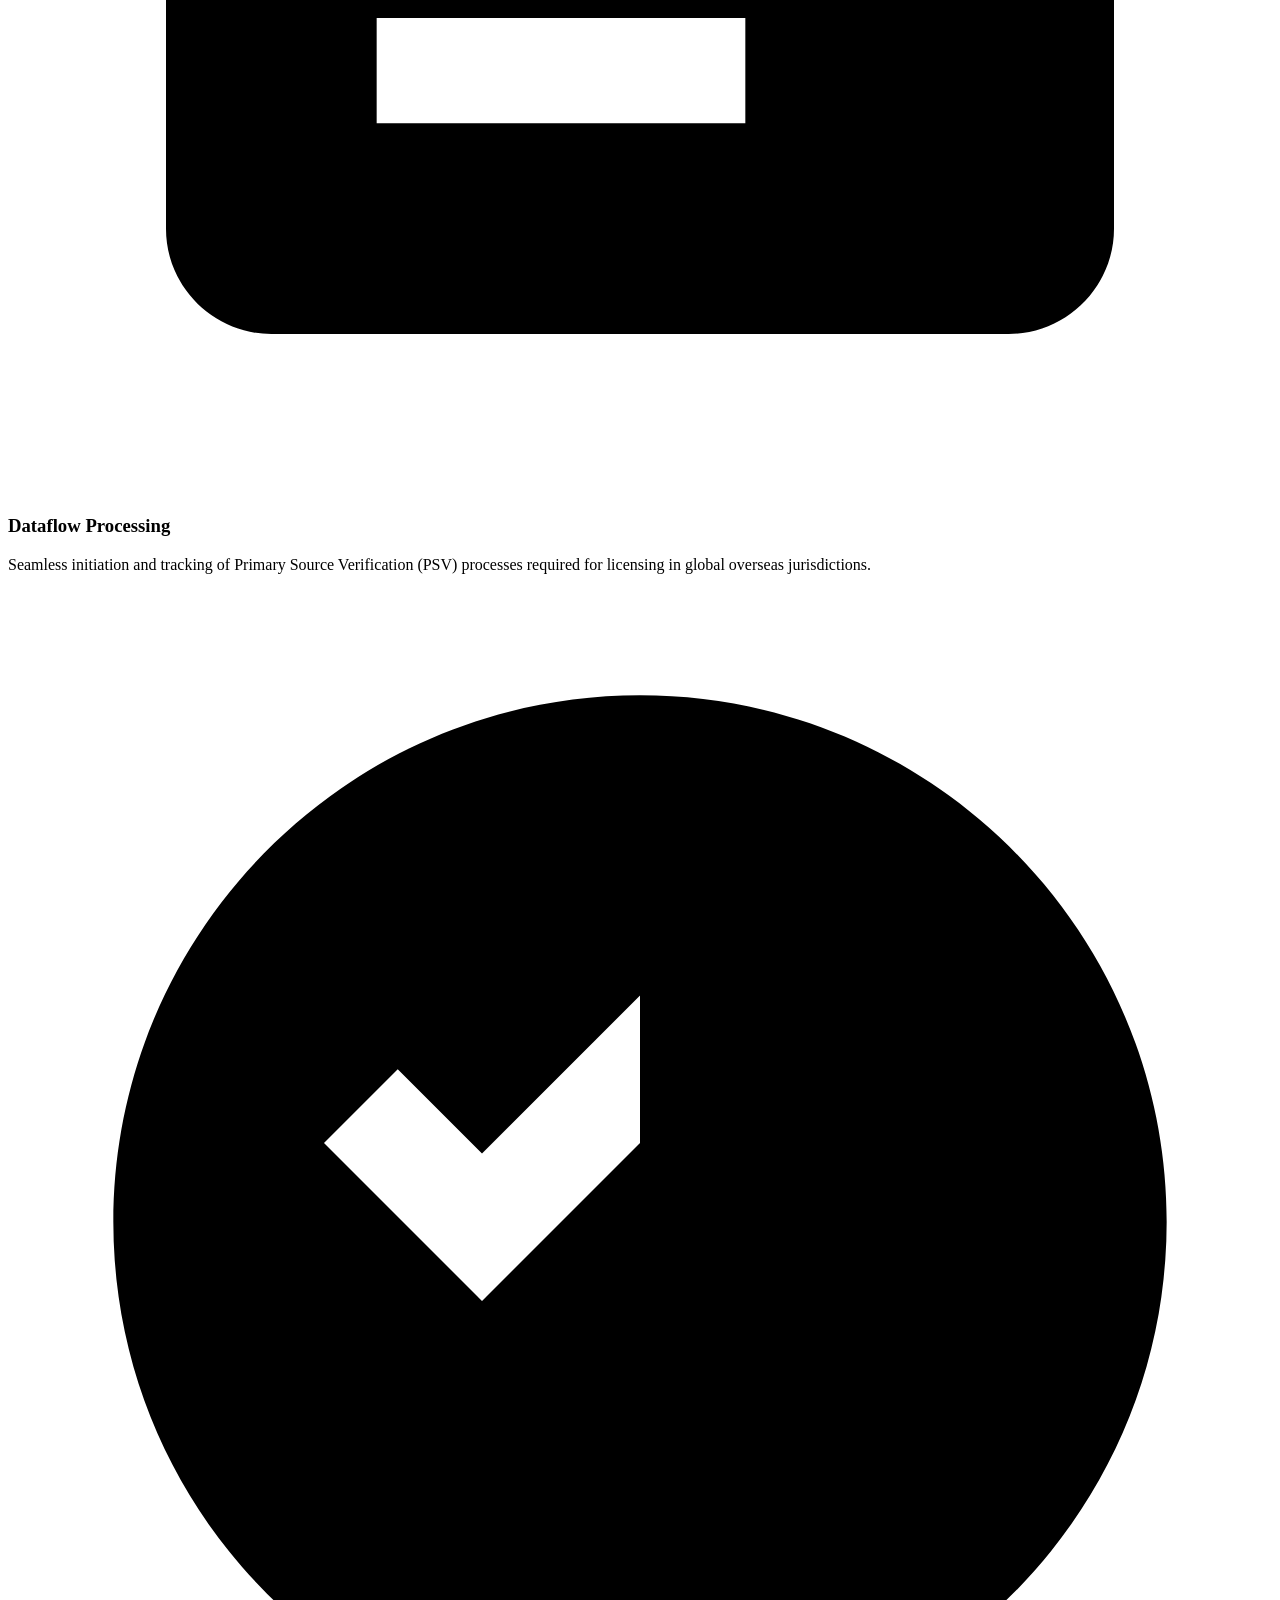
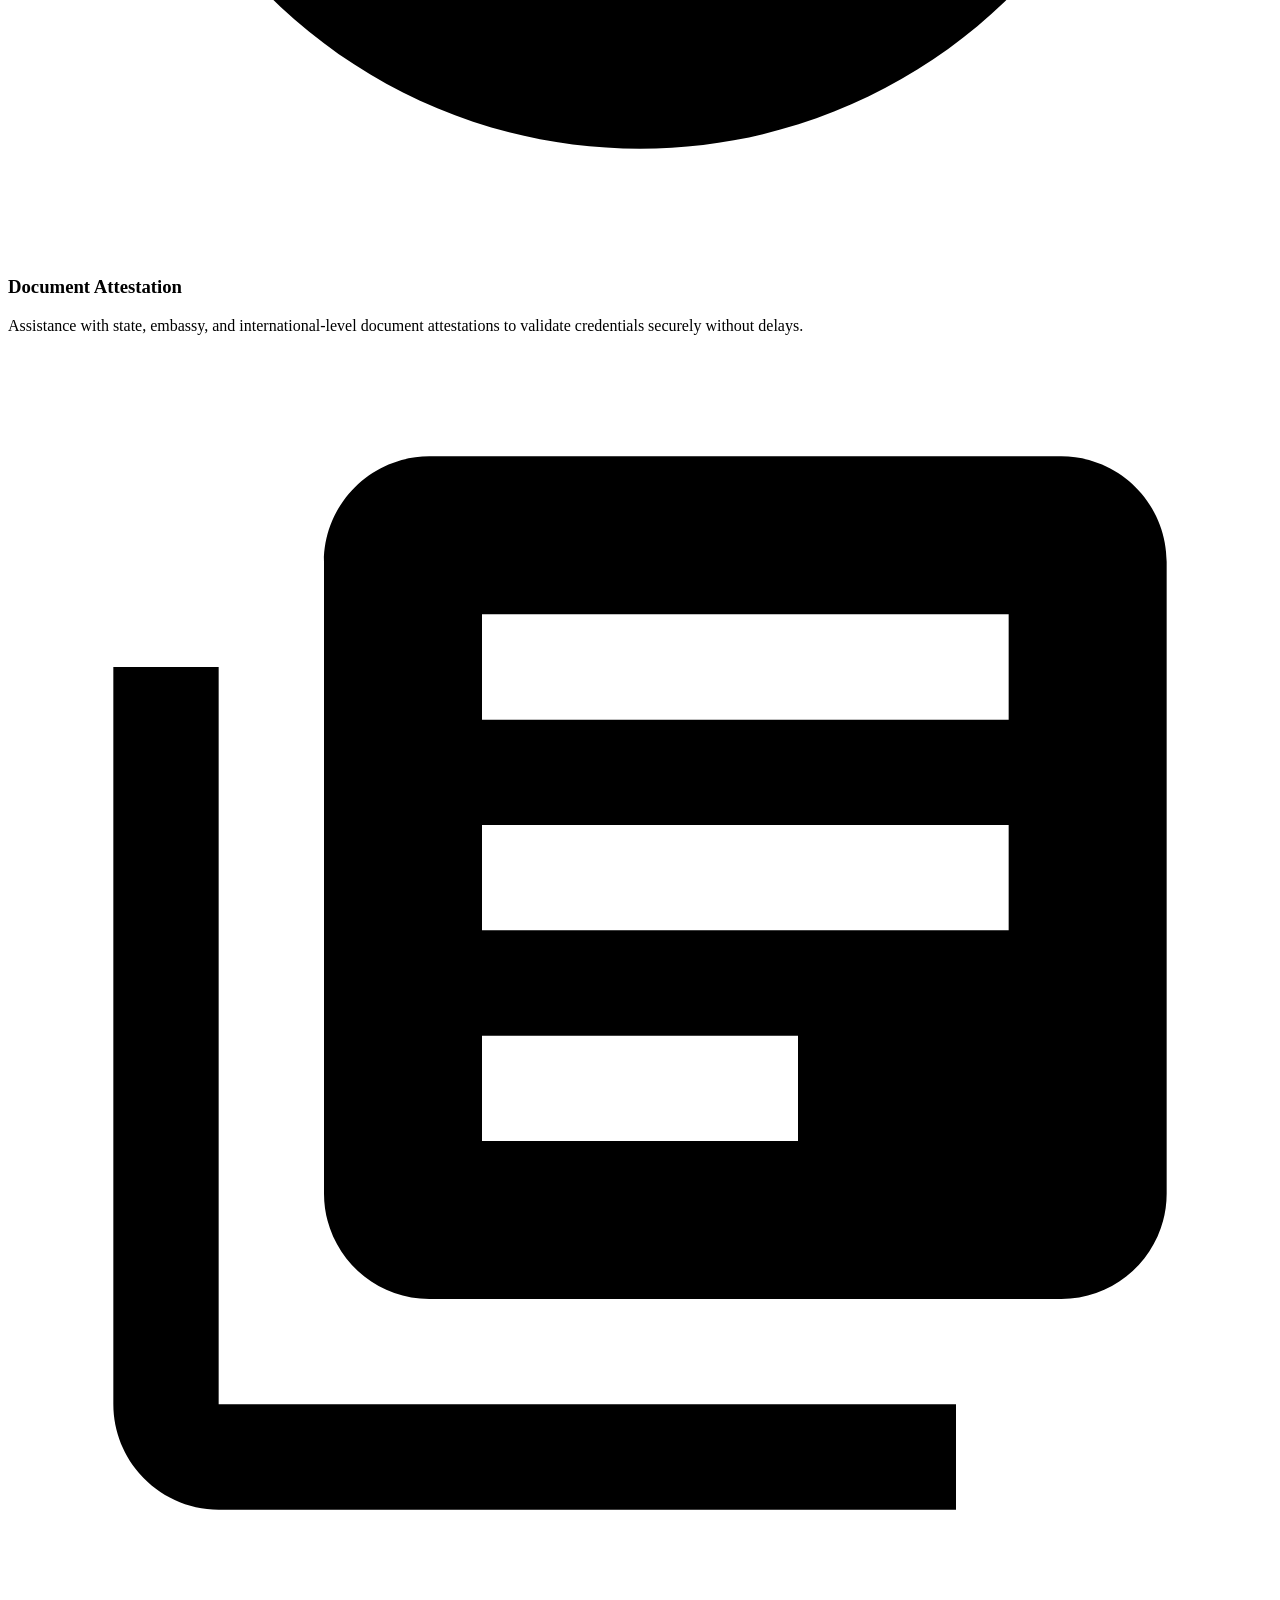
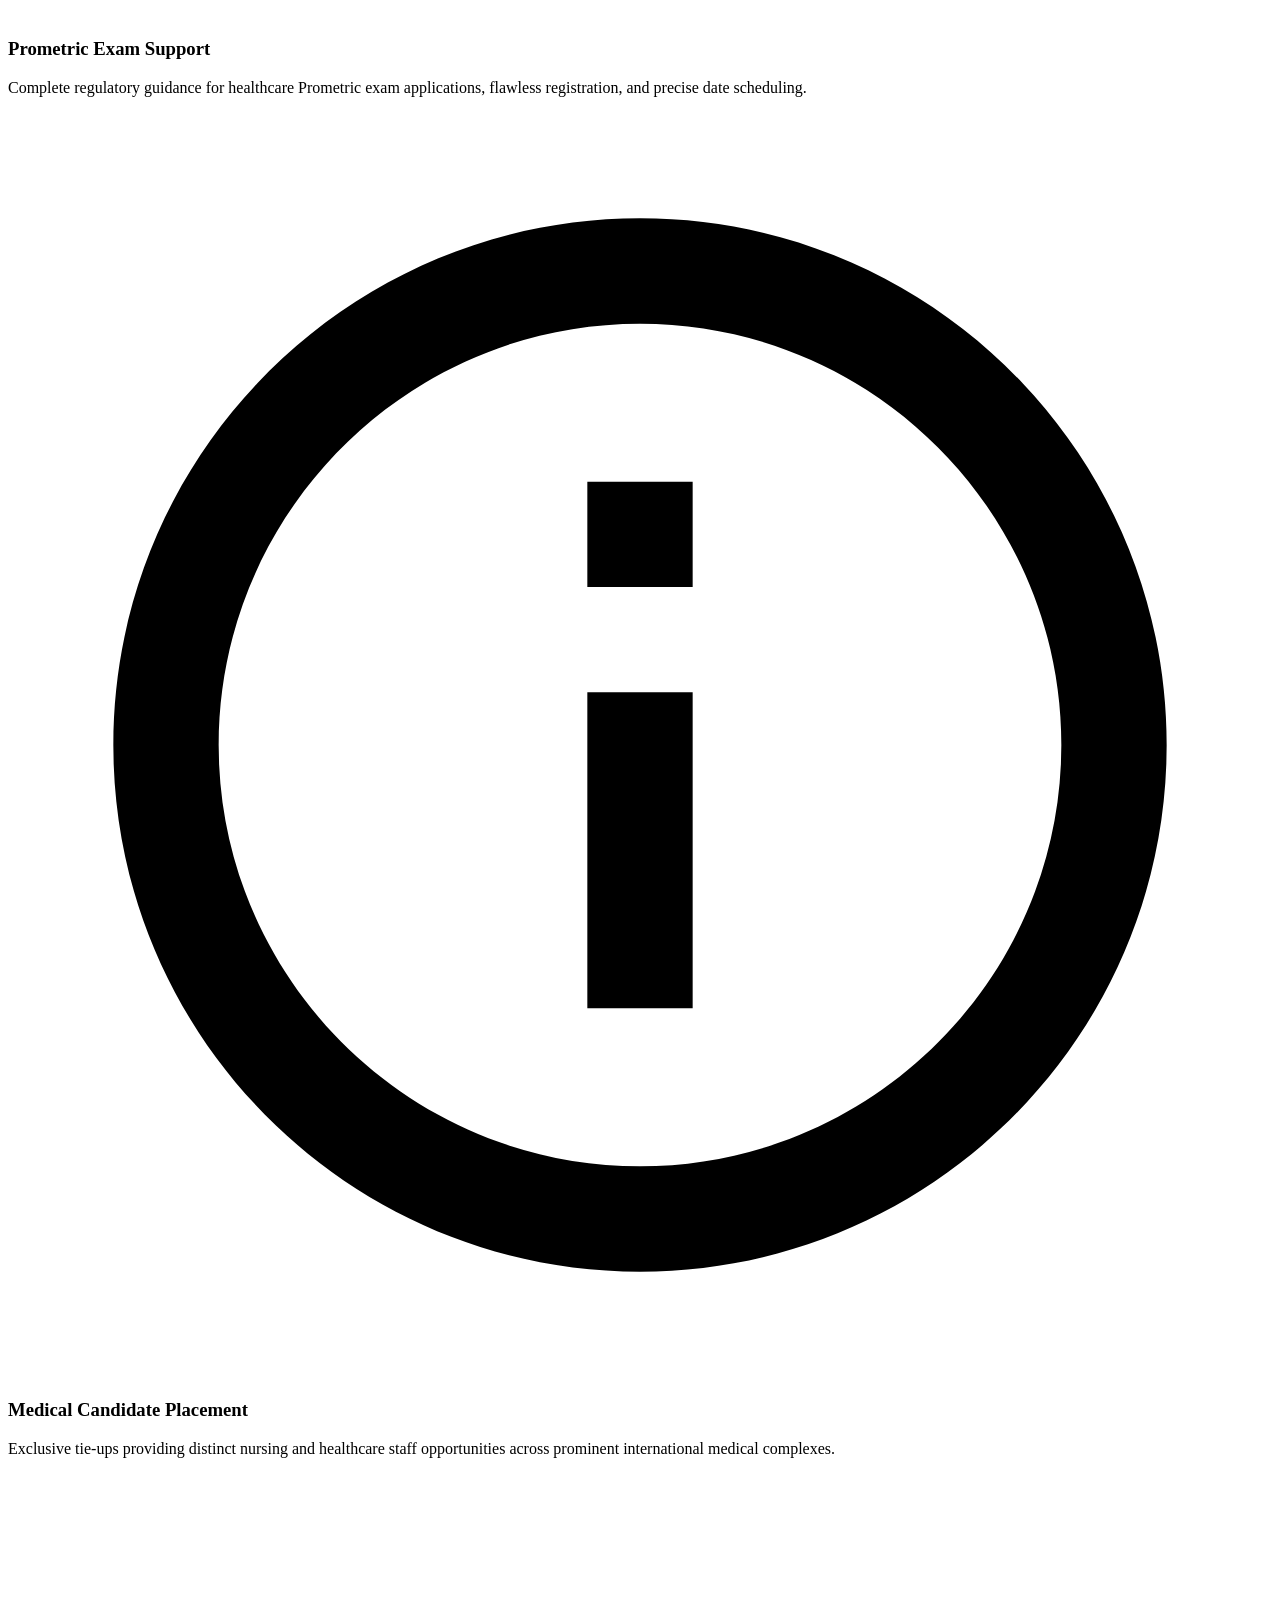
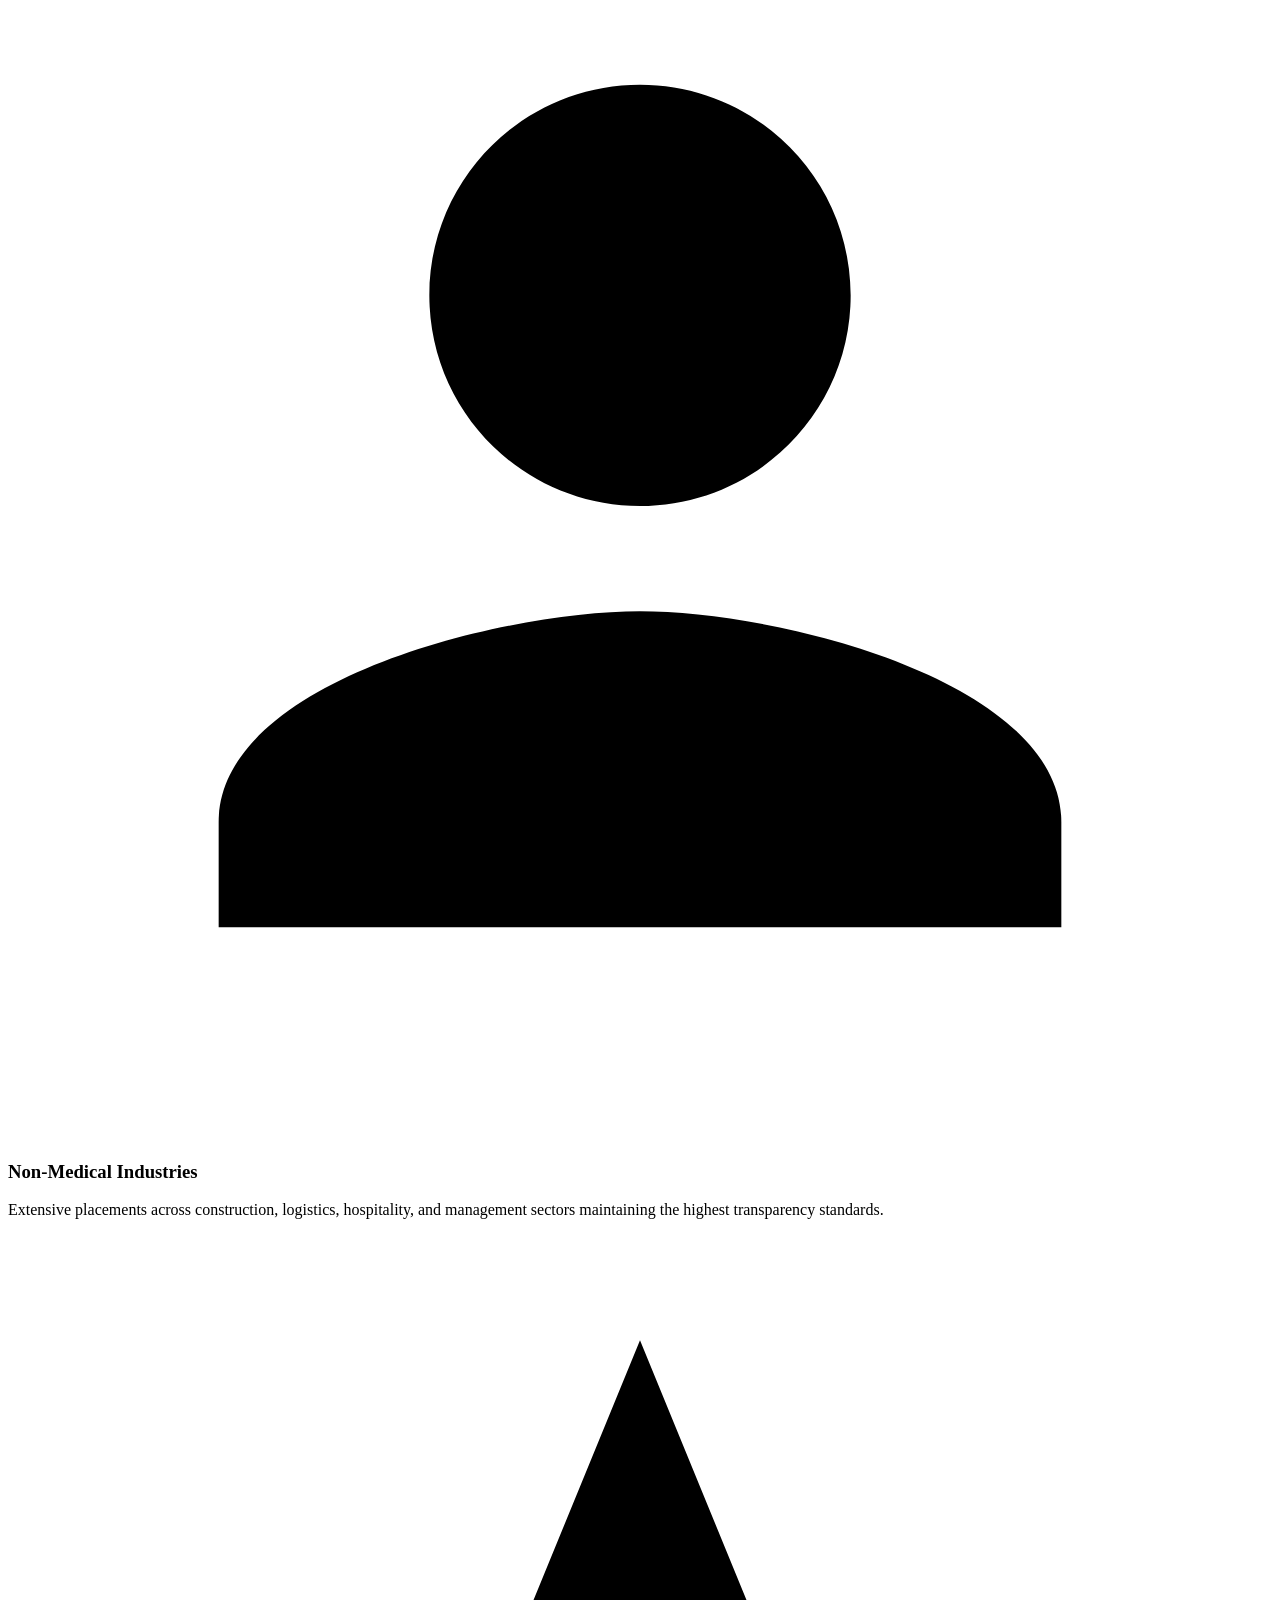
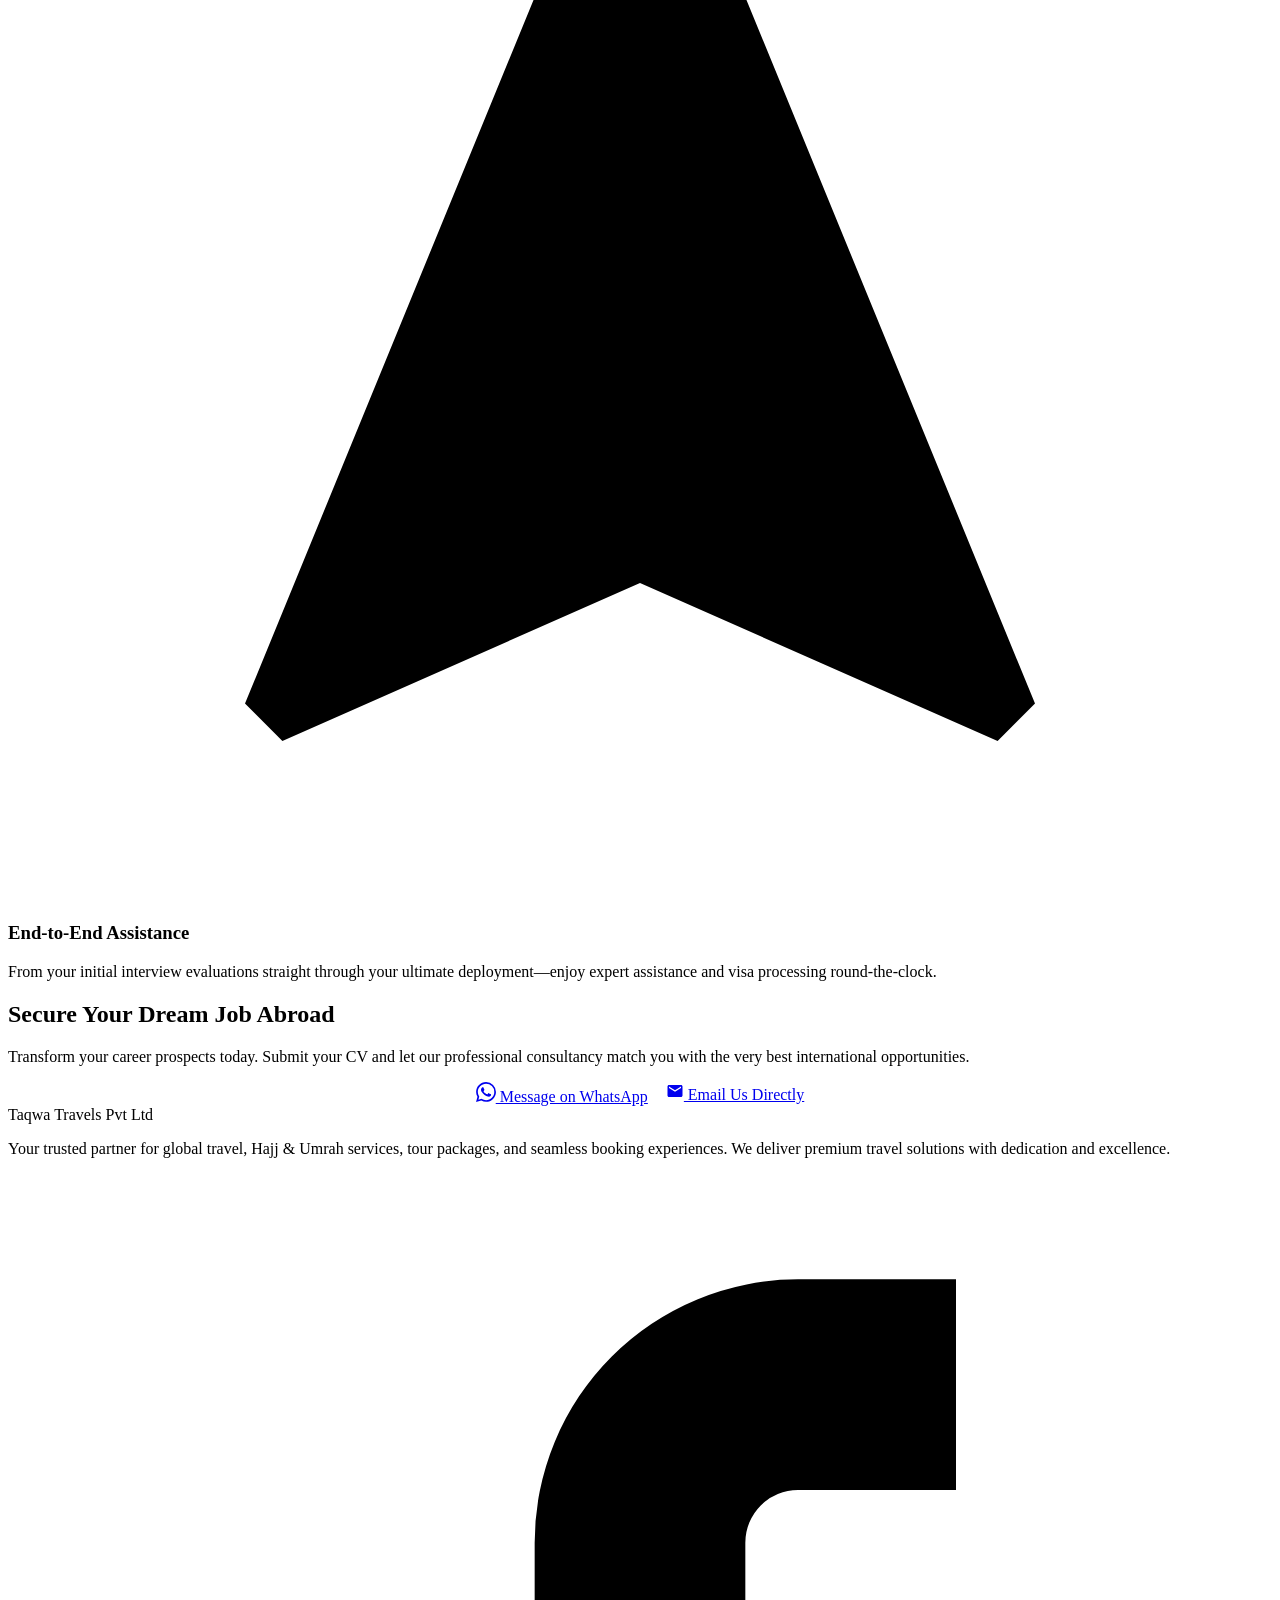
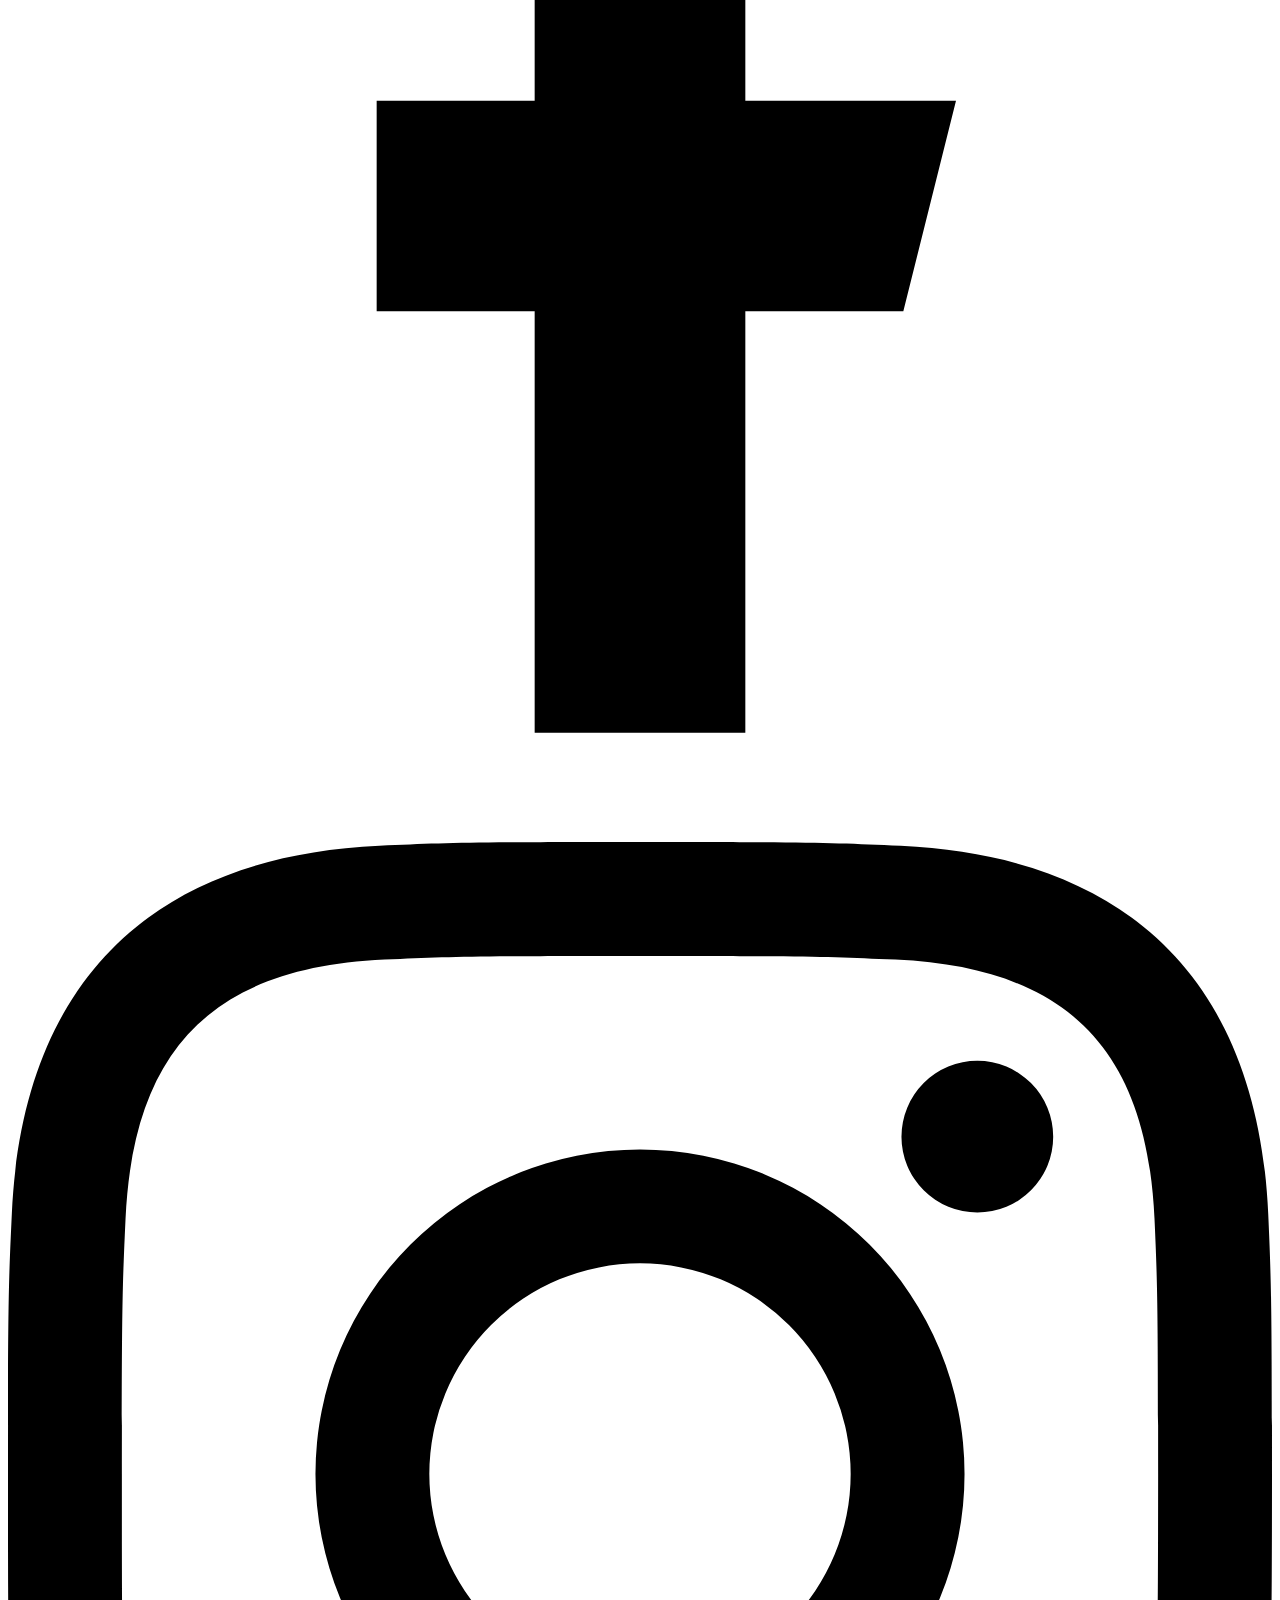
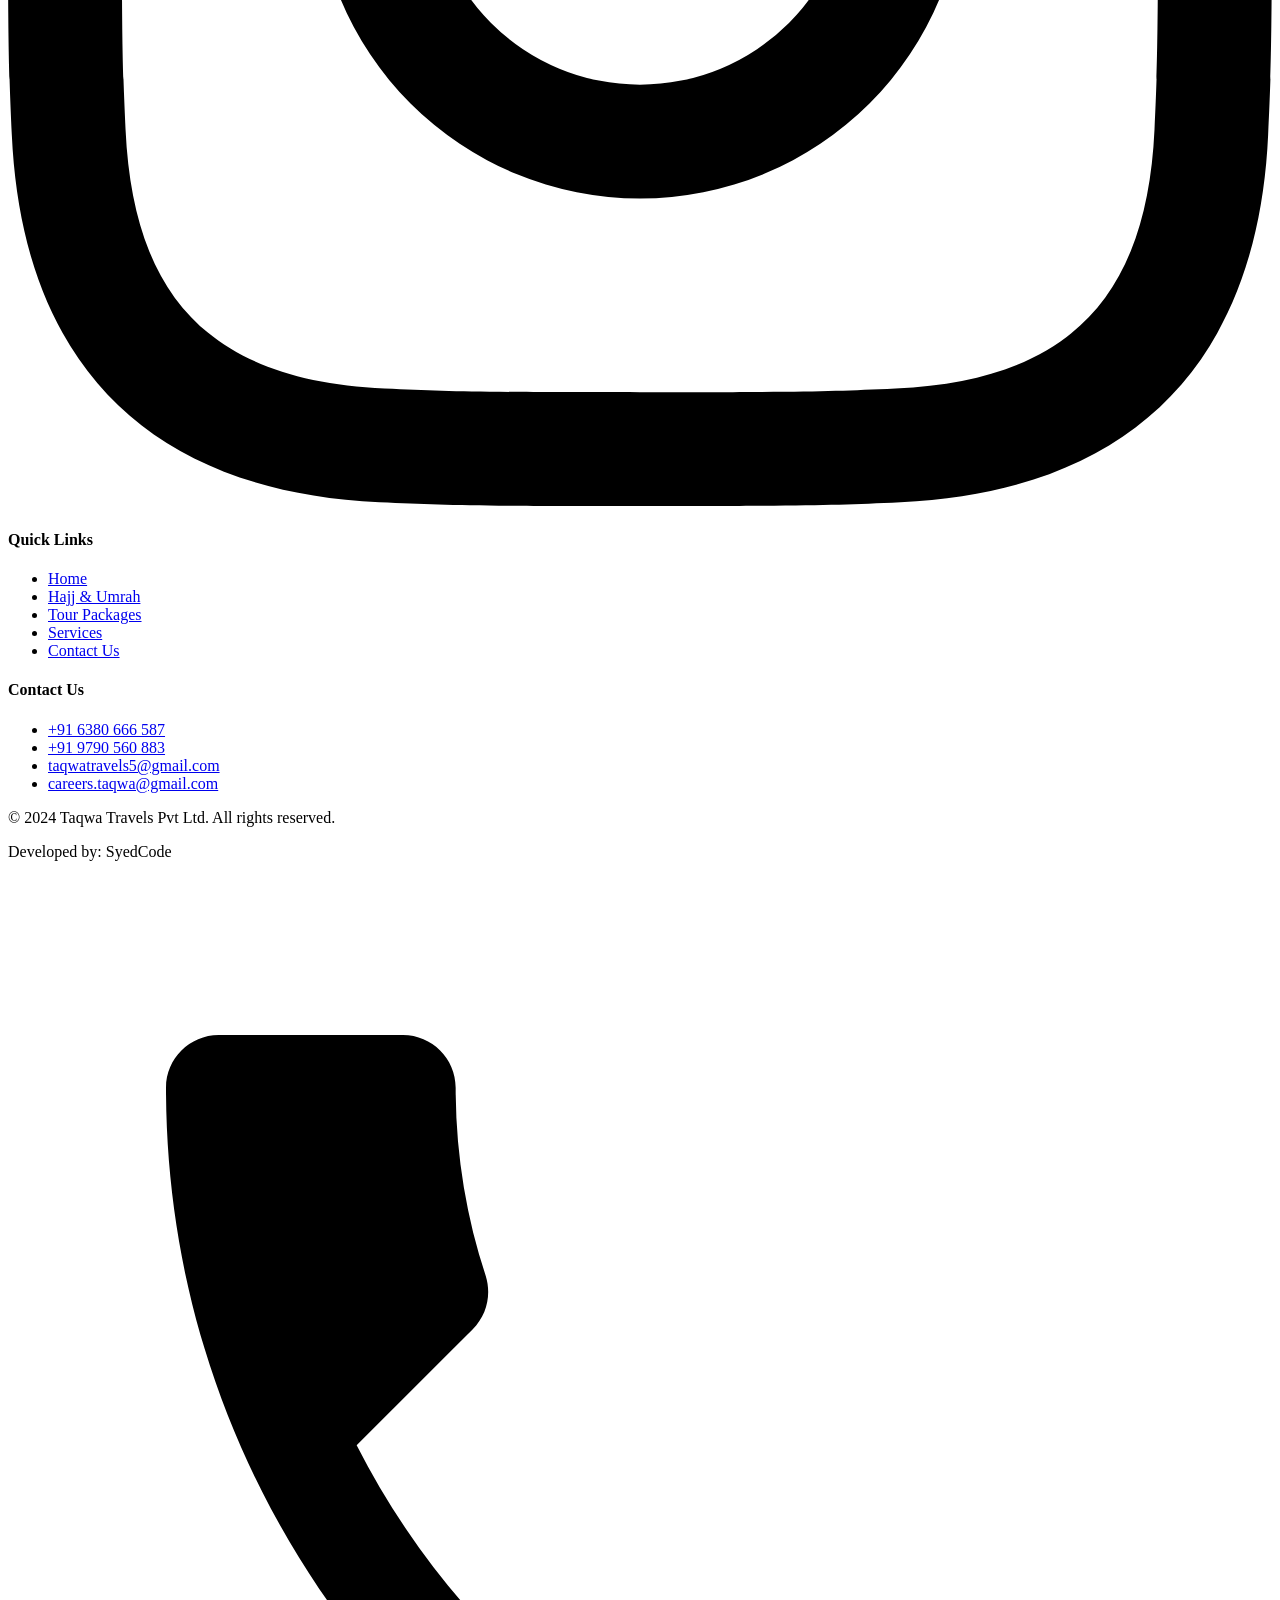
==== commit fcb95122: "Fix navbar active states, add Abroad Consultancy to nav menu, and fix services page images" ====
--- a/abroad-consultancy.html
+++ b/abroad-consultancy.html
@@ -33,6 +33,7 @@
         <li><a href="index.html">Home</a></li>
         <li><a href="hajj-umrah.html">Hajj & Umrah</a></li>
         <li><a href="tour-packages.html">Tour Packages</a></li>
+        <li><a href="abroad-consultancy.html" class="active">Abroad Consultancy</a></li>
         <li><a href="services.html">Services</a></li>
         <li><a href="contact.html">Contact Us</a></li>
         <li><a href="https://wa.me/916380666587" target="_blank" class="btn btn-primary nav-cta">Book Now</a></li>
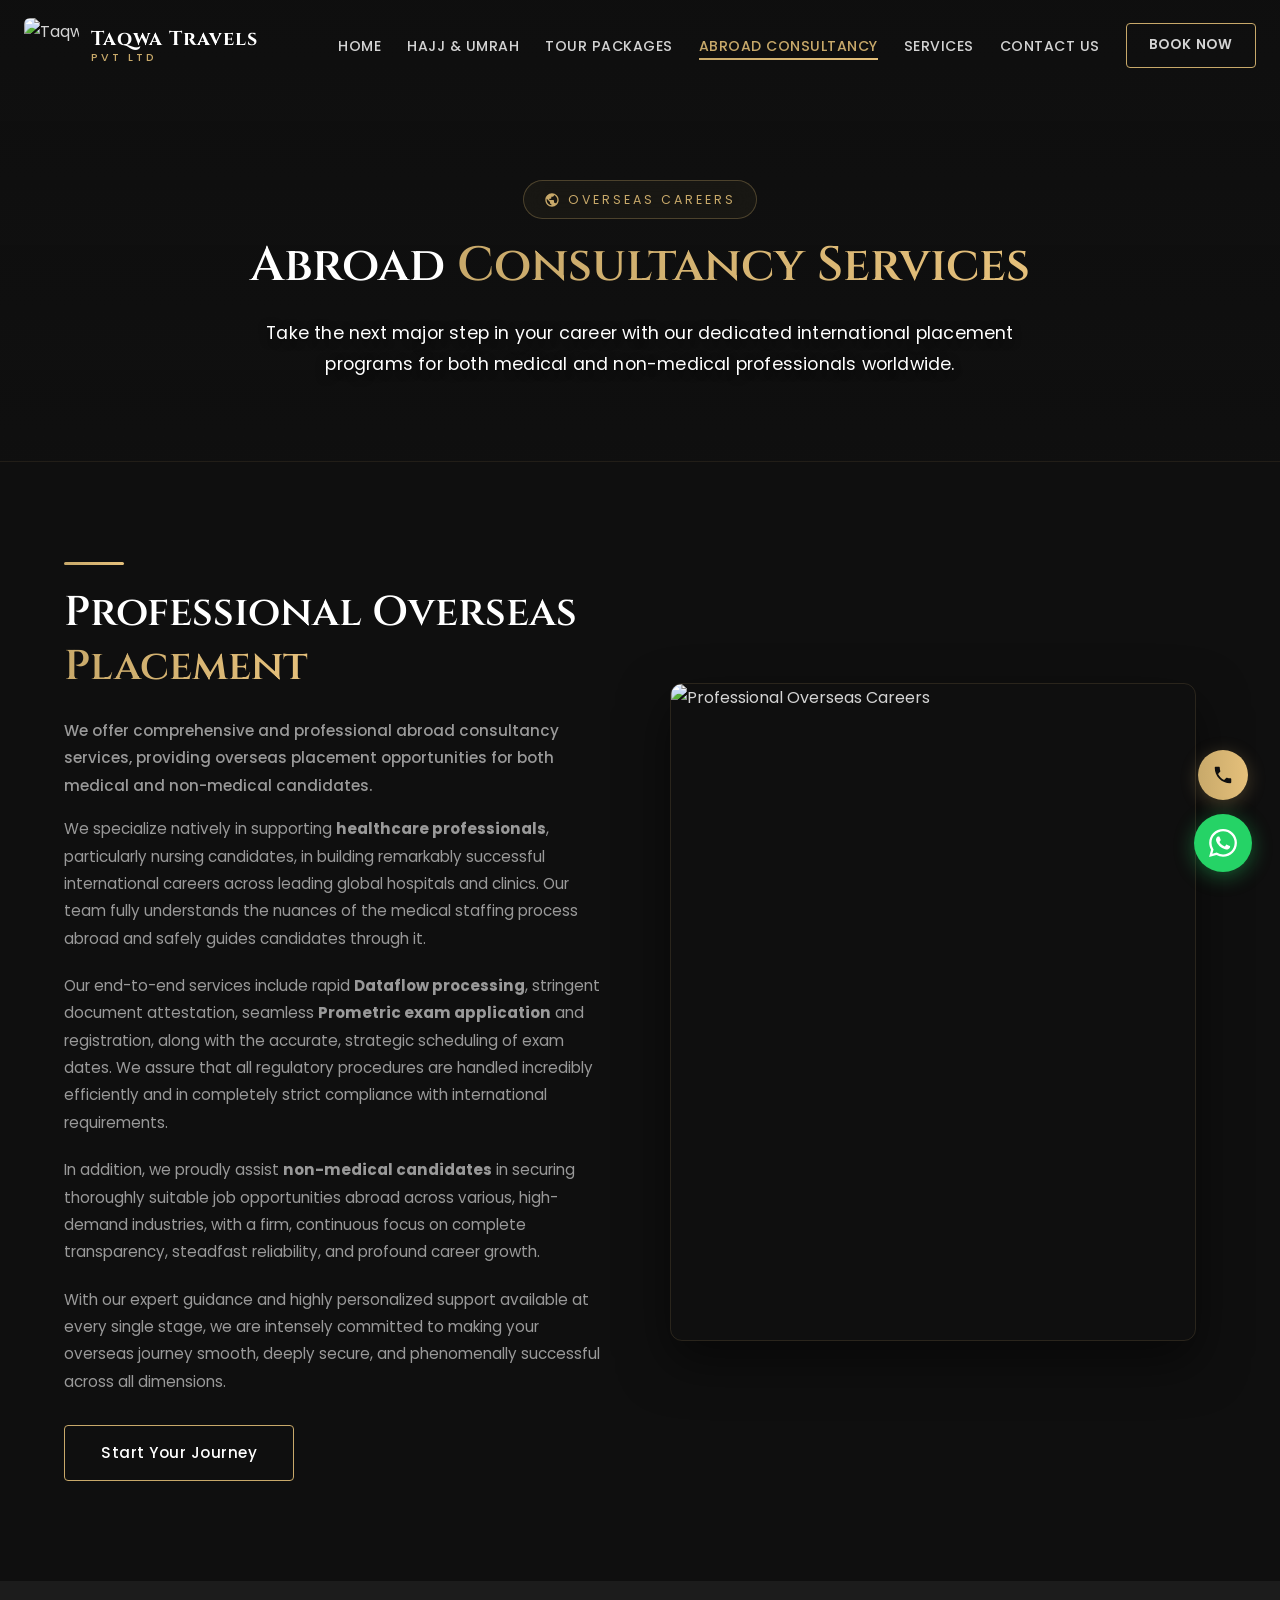
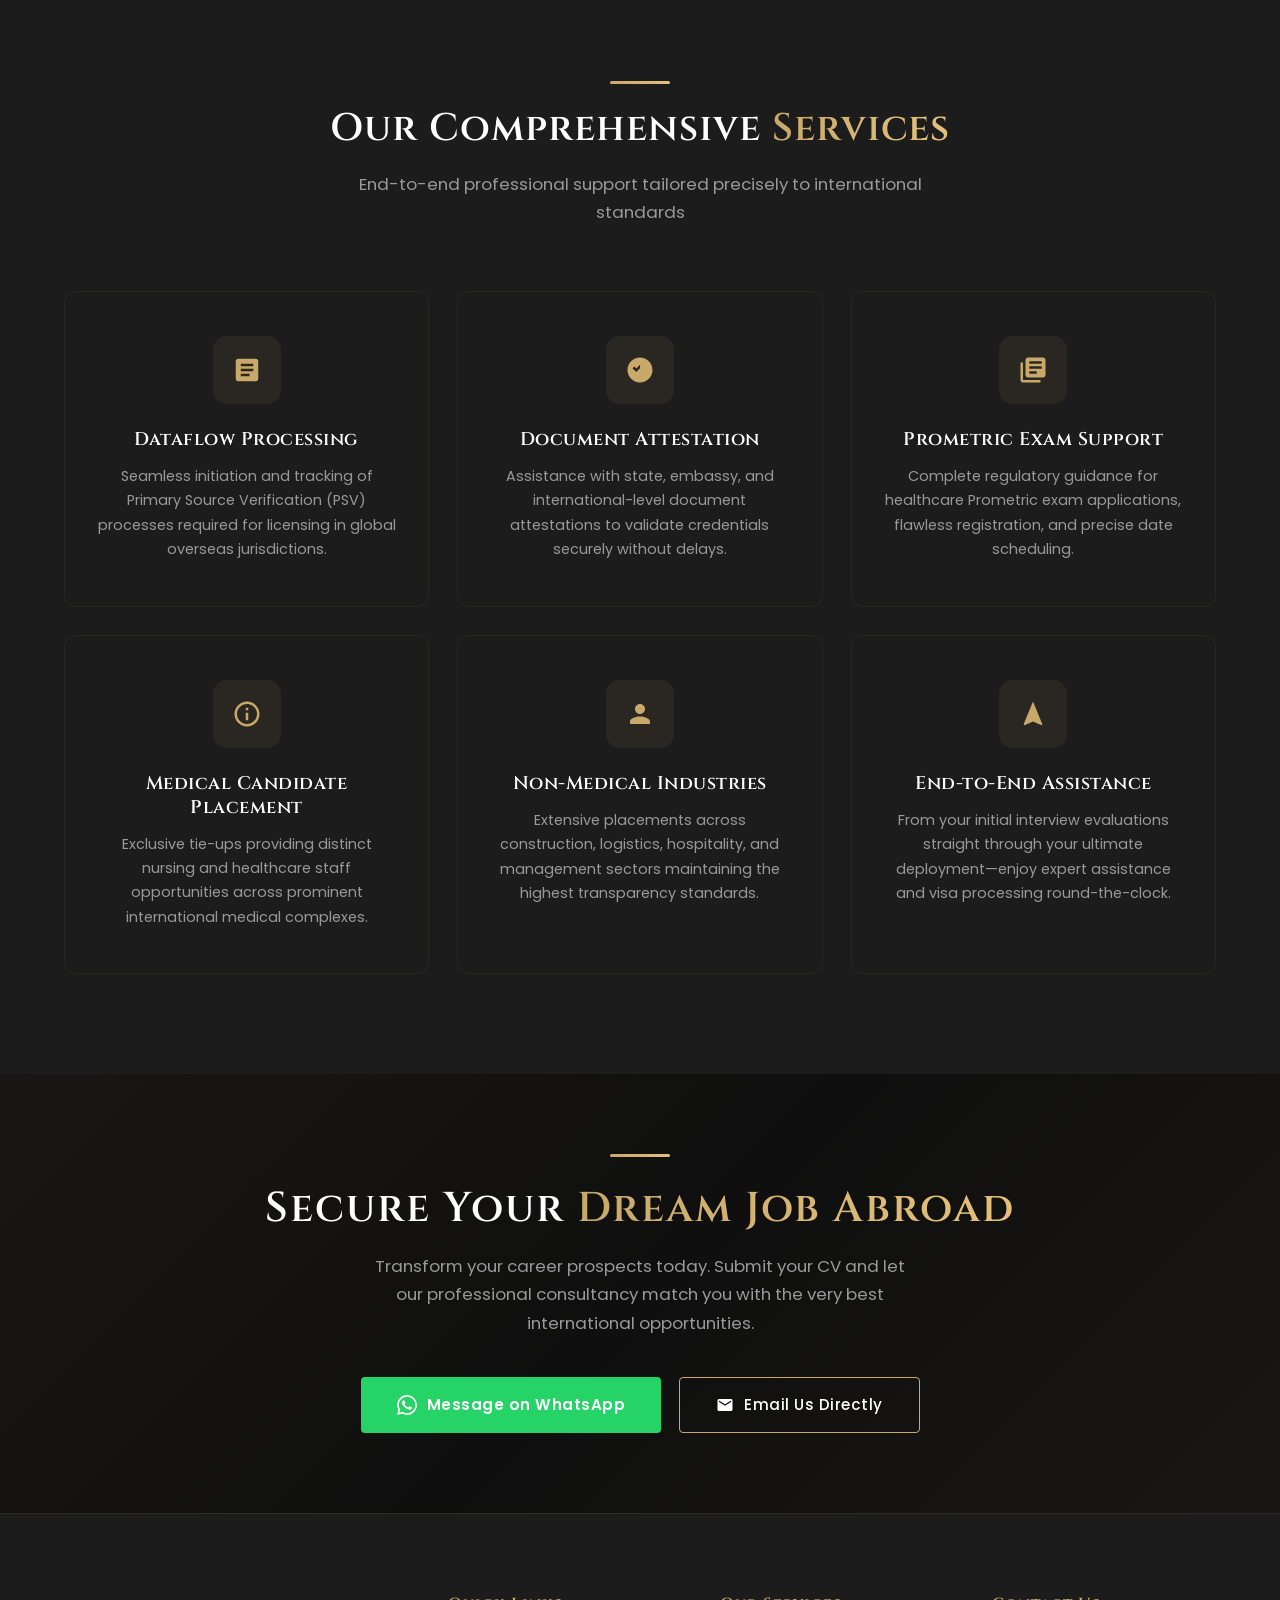
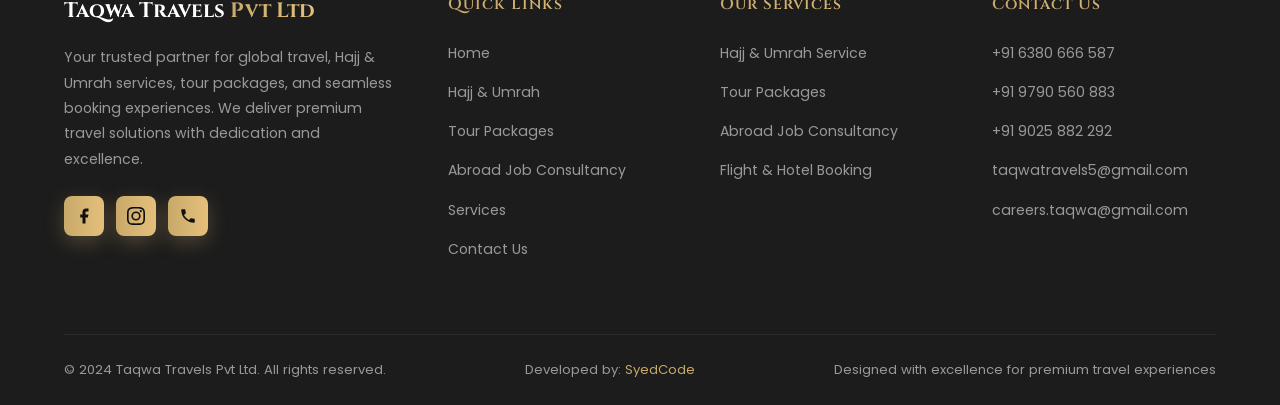
==== commit 07bba1c7: "Fix active navbar link logic in script.js and sync universal footer across all pages" ====
--- a/abroad-consultancy.html
+++ b/abroad-consultancy.html
@@ -180,6 +180,7 @@
   <footer class="footer" id="footer">
     <div class="container">
       <div class="footer-grid">
+        <!-- About -->
         <div class="footer-about">
           <span class="brand-name">Taqwa Travels <span class="gold-text">Pvt Ltd</span></span>
           <p>Your trusted partner for global travel, Hajj & Umrah services, tour packages, and seamless booking experiences. We deliver premium travel solutions with dedication and excellence.</p>
@@ -190,31 +191,53 @@
             <a href="https://www.instagram.com/taqwa.travels?utm_source=ig_web_button_share_sheet&igsh=ZDNlZDc0MzIxNw==" target="_blank" aria-label="Instagram">
               <svg viewBox="0 0 24 24"><path d="M12 2.163c3.204 0 3.584.012 4.85.07 3.252.148 4.771 1.691 4.919 4.919.058 1.265.069 1.645.069 4.849 0 3.205-.012 3.584-.069 4.849-.149 3.225-1.664 4.771-4.919 4.919-1.266.058-1.644.07-4.85.07-3.204 0-3.584-.012-4.849-.07-3.26-.149-4.771-1.699-4.919-4.92-.058-1.265-.07-1.644-.07-4.849 0-3.204.013-3.583.07-4.849.149-3.227 1.664-4.771 4.919-4.919 1.266-.057 1.645-.069 4.849-.069zM12 0C8.741 0 8.333.014 7.053.072 2.695.272.273 2.69.073 7.052.014 8.333 0 8.741 0 12c0 3.259.014 3.668.072 4.948.2 4.358 2.618 6.78 6.98 6.98C8.333 23.986 8.741 24 12 24c3.259 0 3.668-.014 4.948-.072 4.354-.2 6.782-2.618 6.979-6.98.059-1.28.073-1.689.073-4.948 0-3.259-.014-3.667-.072-4.947-.196-4.354-2.617-6.78-6.979-6.98C15.668.014 15.259 0 12 0zm0 5.838a6.162 6.162 0 100 12.324 6.162 6.162 0 000-12.324zM12 16a4 4 0 110-8 4 4 0 010 8zm6.406-11.845a1.44 1.44 0 100 2.881 1.44 1.44 0 000-2.881z"/></svg>
             </a>
-          </div>
-        </div>
+            <a href="tel:+916380666587" aria-label="Call Us">
+              <svg viewBox="0 0 24 24"><path d="M6.62 10.79c1.44 2.83 3.76 5.14 6.59 6.59l2.2-2.2c.27-.27.67-.36 1.02-.24 1.12.37 2.33.57 3.57.57.55 0 1 .45 1 1V20c0 .55-.45 1-1 1-9.39 0-17-7.61-17-17 0-.55.45-1 1-1h3.5c.55 0 1 .45 1 1 0 1.25.2 2.45.57 3.57.11.35.03.74-.25 1.02l-2.2 2.2z"/></svg>
+            </a>
+          </div>
+        </div>
+
+        <!-- Quick Links -->
         <div class="footer-col">
           <h4>Quick Links</h4>
           <ul>
             <li><a href="index.html">Home</a></li>
             <li><a href="hajj-umrah.html">Hajj & Umrah</a></li>
             <li><a href="tour-packages.html">Tour Packages</a></li>
+            <li><a href="abroad-consultancy.html">Abroad Job Consultancy</a></li>
             <li><a href="services.html">Services</a></li>
             <li><a href="contact.html">Contact Us</a></li>
           </ul>
         </div>
+
+        <!-- Services -->
+        <div class="footer-col">
+          <h4>Our Services</h4>
+          <ul>
+            <li><a href="hajj-umrah.html">Hajj & Umrah Service</a></li>
+            <li><a href="tour-packages.html">Tour Packages</a></li>
+            <li><a href="abroad-consultancy.html">Abroad Job Consultancy</a></li>
+            <li><a href="services.html">Flight & Hotel Booking</a></li>
+          </ul>
+        </div>
+
+        <!-- Contact -->
         <div class="footer-col">
           <h4>Contact Us</h4>
           <ul>
             <li><a href="tel:+916380666587">+91 6380 666 587</a></li>
             <li><a href="tel:+919790560883">+91 9790 560 883</a></li>
+            <li><a href="tel:+919025882292">+91 9025 882 292</a></li>
             <li><a href="mailto:taqwatravels5@gmail.com">taqwatravels5@gmail.com</a></li>
             <li><a href="mailto:careers.taqwa@gmail.com">careers.taqwa@gmail.com</a></li>
           </ul>
         </div>
       </div>
+
       <div class="footer-bottom">
         <p>© 2024 Taqwa Travels Pvt Ltd. All rights reserved.</p>
-        <p>Developed by: <a href="https://syedmohathaseem.tech" target="_blank" style="color: var(--gold-start); text-decoration: none;">SyedCode</a></p>
+        <p>Developed by: <a href="https://syedmohathaseem.tech" target="_blank" rel="noopener noreferrer" style="color: var(--gold-start); text-decoration: none; transition: opacity 0.3s ease;" onmouseover="this.style.opacity='0.8'" onmouseout="this.style.opacity='1'">SyedCode</a></p>
+        <p>Designed with excellence for premium travel experiences</p>
       </div>
     </div>
   </footer>
--- a/style.css
+++ b/style.css
@@ -0,0 +1,2240 @@
+/* ===== IMPORTS ===== */
+@import url('https://fonts.googleapis.com/css2?family=Cinzel:wght@400;500;600;700;800;900&family=Poppins:wght@300;400;500;600;700&display=swap');
+
+/* ===== RESET & BASE ===== */
+*,
+*::before,
+*::after {
+  margin: 0;
+  padding: 0;
+  box-sizing: border-box;
+}
+
+:root {
+  --primary: #0F0F0F;
+  --secondary: #1C1C1C;
+  --surface: #141414;
+  --surface-light: #222222;
+  --gold-start: #C8A96A;
+  --gold-end: #E5C07B;
+  --gold-gradient: linear-gradient(90deg, #C8A96A, #E5C07B);
+  --gold-gradient-135: linear-gradient(135deg, #C8A96A, #E5C07B);
+  --text-white: #FFFFFF;
+  --text-light: #D4D4D4;
+  --text-muted: #999999;
+  --text-dark: #0F0F0F;
+  --glass-bg: rgba(28, 28, 28, 0.6);
+  --glass-border: rgba(200, 169, 106, 0.15);
+  --shadow-soft: 0 4px 30px rgba(0, 0, 0, 0.3);
+  --shadow-gold: 0 4px 30px rgba(200, 169, 106, 0.15);
+  --transition: all 0.4s cubic-bezier(0.25, 0.46, 0.45, 0.94);
+  --transition-fast: all 0.25s ease;
+}
+
+html {
+  scroll-behavior: smooth;
+  scroll-padding-top: 80px;
+  font-size: 16px;
+  overflow-x: hidden;
+}
+
+body {
+  font-family: 'Poppins', sans-serif;
+  background-color: var(--primary);
+  color: var(--text-light);
+  line-height: 1.7;
+  overflow-x: hidden;
+  width: 100%;
+  position: relative;
+  -webkit-font-smoothing: antialiased;
+  -moz-osx-font-smoothing: grayscale;
+}
+
+h1,
+h2,
+h3,
+h4,
+h5,
+h6 {
+  font-family: 'Cinzel', serif;
+  color: var(--text-white);
+  font-weight: 600;
+  line-height: 1.3;
+}
+
+a {
+  text-decoration: none;
+  color: inherit;
+  transition: var(--transition-fast);
+}
+
+img {
+  max-width: 100%;
+  display: block;
+}
+
+ul {
+  list-style: none;
+}
+
+.container {
+  max-width: 1200px;
+  width: 100%;
+  margin: 0 auto;
+  padding: 0 24px;
+}
+
+/* ===== GOLD TEXT ===== */
+.gold-text {
+  background: var(--gold-gradient);
+  -webkit-background-clip: text;
+  -webkit-text-fill-color: transparent;
+  background-clip: text;
+}
+
+.gold-line {
+  width: 60px;
+  height: 3px;
+  background: var(--gold-gradient);
+  border-radius: 2px;
+}
+
+.gold-line-center {
+  width: 60px;
+  height: 3px;
+  background: var(--gold-gradient);
+  border-radius: 2px;
+  margin: 0 auto;
+}
+
+/* ===== SECTION STYLES ===== */
+.section {
+  padding: 100px 0;
+  position: relative;
+  overflow: hidden; /* Added to contain animations */
+}
+
+.section-header {
+  text-align: center;
+  margin-bottom: 64px;
+}
+
+.section-header .gold-line-center {
+  margin-bottom: 20px;
+}
+
+.section-header h2 {
+  font-size: 2.4rem;
+  margin-bottom: 16px;
+  letter-spacing: 1px;
+}
+
+.section-header p {
+  font-size: 1.05rem;
+  color: var(--text-muted);
+  max-width: 600px;
+  margin: 0 auto;
+}
+
+/* Page Header Typography */
+.page-header p {
+  color: var(--text-white) !important;
+  font-size: 1.1rem !important;
+  line-height: 1.8;
+  max-width: 800px;
+  margin: 0 auto;
+  text-shadow: 0 2px 10px rgba(0,0,0,0.5);
+  font-weight: 400;
+  letter-spacing: 0.2px;
+}
+
+/* ===== BUTTONS ===== */
+.btn {
+  display: inline-flex;
+  align-items: center;
+  justify-content: center;
+  gap: 10px;
+  padding: 14px 36px;
+  font-family: 'Poppins', sans-serif;
+  font-size: 0.95rem;
+  font-weight: 500;
+  border-radius: 4px;
+  cursor: pointer;
+  transition: var(--transition);
+  border: 1px solid var(--gold-start);
+  position: relative;
+  overflow: hidden;
+  letter-spacing: 0.5px;
+}
+
+.btn-primary {
+  background: transparent;
+  color: var(--text-white);
+}
+
+.btn-primary:hover {
+  background: var(--gold-gradient);
+  color: var(--text-dark);
+  transform: translateY(-2px);
+  box-shadow: var(--shadow-gold);
+}
+
+.btn-gold {
+  background: var(--gold-gradient);
+  color: var(--text-dark);
+  border: none;
+  font-weight: 600;
+}
+
+.btn-gold:hover {
+  transform: translateY(-2px);
+  box-shadow: 0 8px 30px rgba(200, 169, 106, 0.3);
+  filter: brightness(1.1);
+}
+
+.btn-whatsapp {
+  background: #25D366;
+  color: white;
+  border: none;
+  font-weight: 600;
+}
+
+.btn-whatsapp:hover {
+  background: #20bd5a;
+  transform: translateY(-2px);
+  box-shadow: 0 8px 25px rgba(37, 211, 102, 0.3);
+}
+
+/* ===== NAVBAR ===== */
+.navbar {
+  position: fixed;
+  top: 0;
+  left: 0;
+  width: 100%;
+  z-index: 1000;
+  padding: 18px 0;
+  transition: var(--transition);
+}
+
+.navbar.scrolled {
+  background: rgba(15, 15, 15, 0.96);
+  backdrop-filter: blur(20px);
+  -webkit-backdrop-filter: blur(20px);
+  padding: 12px 0;
+  box-shadow: 0 2px 30px rgba(0, 0, 0, 0.5);
+  border-bottom: 1px solid rgba(200, 169, 106, 0.15);
+}
+
+.navbar .container {
+  display: flex;
+  align-items: center;
+  justify-content: space-between;
+  flex-wrap: nowrap;
+  max-width: 1360px;
+}
+
+.navbar-brand {
+  display: flex;
+  align-items: center;
+  gap: 12px;
+  white-space: nowrap;
+  flex-shrink: 0;
+}
+
+.navbar-brand .logo-img {
+  width: 55px;
+  height: 55px;
+  border-radius: 6px;
+  object-fit: contain;
+  background: transparent;
+  mix-blend-mode: lighten;
+}
+
+.navbar-brand .brand-text {
+  display: flex;
+  flex-direction: column;
+  line-height: 1.2;
+}
+
+.navbar-brand .brand-name {
+  font-family: 'Cinzel', serif;
+  font-size: 1.25rem;
+  font-weight: 700;
+  color: var(--text-white);
+  letter-spacing: 1px;
+}
+
+.navbar-brand .brand-tag {
+  font-size: 0.68rem;
+  color: var(--gold-start);
+  letter-spacing: 3px;
+  text-transform: uppercase;
+  font-weight: 500;
+}
+
+.nav-links {
+  display: flex;
+  align-items: center;
+  gap: 26px;
+}
+
+.nav-links a {
+  font-size: 0.88rem;
+  color: var(--text-light);
+  font-weight: 500;
+  letter-spacing: 0.5px;
+  position: relative;
+  text-transform: uppercase;
+  white-space: nowrap;
+}
+
+.nav-links a::after {
+  content: '';
+  position: absolute;
+  bottom: -4px;
+  left: 0;
+  width: 0;
+  height: 2px;
+  background: var(--gold-gradient);
+  transition: var(--transition);
+}
+
+.nav-links a:hover,
+.nav-links a.active {
+  color: var(--gold-start);
+}
+
+.nav-links a:hover::after,
+.nav-links a.active::after {
+  width: 100%;
+}
+
+.nav-cta {
+  padding: 10px 22px !important;
+  font-size: 0.84rem !important;
+  font-weight: 600 !important;
+  text-transform: uppercase !important;
+  letter-spacing: 0.8px !important;
+  white-space: nowrap !important;
+}
+
+.hamburger {
+  display: none;
+  flex-direction: column;
+  gap: 5px;
+  cursor: pointer;
+  padding: 4px;
+  z-index: 1001;
+}
+
+.hamburger span {
+  width: 26px;
+  height: 2px;
+  background: var(--text-white);
+  transition: var(--transition);
+  border-radius: 2px;
+}
+
+.hamburger.active span:nth-child(1) {
+  transform: rotate(45deg) translate(5px, 5px);
+}
+
+.hamburger.active span:nth-child(2) {
+  opacity: 0;
+}
+
+.hamburger.active span:nth-child(3) {
+  transform: rotate(-45deg) translate(5px, -5px);
+}
+
+/* ===== HERO SECTION ===== */
+.hero {
+  position: relative;
+  height: 100vh;
+  min-height: 700px;
+  display: flex;
+  align-items: center;
+  justify-content: center;
+  overflow: hidden;
+  width: 100%;
+  max-width: 100vw;
+}
+
+.hero-bg {
+  position: absolute;
+  inset: 0;
+  z-index: 0;
+}
+
+.hero-bg img {
+  width: 100%;
+  height: 100%;
+  object-fit: cover;
+  animation: heroZoom 25s ease infinite alternate;
+  will-change: transform;
+}
+
+@keyframes heroZoom {
+  0% {
+    transform: scale(1);
+  }
+
+  100% {
+    transform: scale(1.15);
+  }
+}
+
+.hero-overlay {
+  position: absolute;
+  inset: 0;
+  background: linear-gradient(180deg,
+      rgba(15, 15, 15, 0.7) 0%,
+      rgba(15, 15, 15, 0.5) 40%,
+      rgba(15, 15, 15, 0.8) 100%);
+  z-index: 1;
+}
+
+.hero-content {
+  position: relative;
+  z-index: 2;
+  text-align: center;
+  max-width: 850px;
+  padding: 0 24px;
+}
+
+.hero-badge {
+  display: inline-flex;
+  align-items: center;
+  gap: 8px;
+  padding: 8px 20px;
+  border: 1px solid rgba(200, 169, 106, 0.3);
+  border-radius: 50px;
+  font-size: 0.78rem;
+  font-weight: 400;
+  letter-spacing: 3px;
+  text-transform: uppercase;
+  color: var(--gold-start);
+  margin-bottom: 28px;
+  backdrop-filter: blur(10px);
+  background: rgba(200, 169, 106, 0.05);
+}
+
+.hero-badge svg {
+  width: 16px;
+  height: 16px;
+  fill: var(--gold-start);
+}
+
+.hero h1 {
+  font-size: 3.8rem;
+  font-weight: 700;
+  margin-bottom: 24px;
+  letter-spacing: 2px;
+  line-height: 1.2;
+  text-shadow: 0 3px 12px rgba(0, 0, 0, 0.6);
+}
+
+.hero p {
+  font-size: 1.15rem;
+  color: #FFFFFF;
+  margin-bottom: 44px;
+  max-width: 620px;
+  margin-left: auto;
+  margin-right: auto;
+  line-height: 1.8;
+  text-shadow: 0 2px 12px rgba(0, 0, 0, 0.8), 0 0 4px rgba(0, 0, 0, 0.5);
+  font-weight: 400;
+  letter-spacing: 0.3px;
+}
+
+.hero-buttons {
+  display: flex;
+  align-items: center;
+  justify-content: center;
+  gap: 20px;
+  flex-wrap: wrap;
+}
+
+.hero-scroll {
+  position: absolute;
+  bottom: 40px;
+  left: 50%;
+  transform: translateX(-50%);
+  z-index: 2;
+  display: flex;
+  flex-direction: column;
+  align-items: center;
+  gap: 8px;
+  color: var(--text-muted);
+  font-size: 0.72rem;
+  letter-spacing: 2px;
+  text-transform: uppercase;
+  animation: scrollBounce 2s ease infinite;
+}
+
+.hero-scroll .scroll-line {
+  width: 1px;
+  height: 40px;
+  background: linear-gradient(180deg, var(--gold-start), transparent);
+}
+
+@keyframes scrollBounce {
+
+  0%,
+  100% {
+    transform: translateX(-50%) translateY(0);
+  }
+
+  50% {
+    transform: translateX(-50%) translateY(8px);
+  }
+}
+
+/* ===== SERVICES SECTION ===== */
+.services-grid {
+  display: grid;
+  grid-template-columns: repeat(3, 1fr);
+  gap: 28px;
+}
+
+.service-card {
+  background: var(--secondary);
+  border: 1px solid rgba(200, 169, 106, 0.08);
+  border-radius: 12px;
+  padding: 44px 32px;
+  text-align: center;
+  transition: var(--transition);
+  position: relative;
+  overflow: hidden;
+  display: block;
+  text-decoration: none;
+  color: inherit;
+}
+
+.service-card::before {
+  content: '';
+  position: absolute;
+  top: 0;
+  left: 0;
+  right: 0;
+  height: 3px;
+  background: var(--gold-gradient);
+  opacity: 0;
+  transition: var(--transition);
+}
+
+/* Base feature card hover (non-clickable) */
+/* Hover effects completely removed for static cards */
+
+/* Clickable Service Card Enhancements */
+a.service-card {
+  cursor: pointer;
+  z-index: 1;
+  padding-bottom: 64px; /* Make room for explore text */
+}
+
+a.service-card:hover {
+  transform: translateY(-8px);
+  border-color: rgba(200, 169, 106, 0.3);
+  box-shadow: 0 20px 50px rgba(0, 0, 0, 0.5), 0 0 40px rgba(200, 169, 106, 0.1);
+}
+
+a.service-card::after {
+  content: 'Explore \2192';
+  display: block;
+  position: absolute;
+  bottom: 25px;
+  left: 0;
+  right: 0;
+  text-align: center;
+  color: var(--gold-start);
+  font-size: 0.85rem;
+  font-weight: 600;
+  text-transform: uppercase;
+  letter-spacing: 2px;
+  opacity: 0;
+  transform: translateY(10px);
+  transition: var(--transition);
+}
+
+a.service-card:hover::after {
+  opacity: 1;
+  transform: translateY(0);
+}
+
+.service-icon {
+  width: 68px;
+  height: 68px;
+  margin: 0 auto 24px;
+  border-radius: 14px;
+  background: rgba(200, 169, 106, 0.08);
+  display: flex;
+  align-items: center;
+  justify-content: center;
+  transition: var(--transition);
+}
+
+.service-icon svg {
+  width: 30px;
+  height: 30px;
+  fill: var(--gold-start);
+  transition: var(--transition);
+}
+
+a.service-card:hover .service-icon {
+  background: var(--gold-gradient);
+}
+
+a.service-card:hover .service-icon svg {
+  fill: var(--text-dark);
+}
+
+.service-card h3 {
+  font-size: 1.15rem;
+  margin-bottom: 12px;
+  letter-spacing: 0.5px;
+}
+
+.service-card p {
+  font-size: 0.9rem;
+  color: var(--text-muted);
+  line-height: 1.7;
+}
+
+/* ===== PACKAGES SECTION ===== */
+.packages-grid {
+  display: grid;
+  grid-template-columns: repeat(3, 1fr);
+  gap: 32px;
+}
+
+.package-card {
+  background: var(--secondary);
+  border-radius: 14px;
+  overflow: hidden;
+  border: 1px solid rgba(200, 169, 106, 0.08);
+  transition: var(--transition);
+  display: flex;
+  flex-direction: column;
+}
+
+.package-card:hover {
+  transform: translateY(-8px);
+  border-color: rgba(200, 169, 106, 0.2);
+  box-shadow: 0 20px 50px rgba(0, 0, 0, 0.4);
+}
+
+.package-img {
+  position: relative;
+  height: 240px;
+  overflow: hidden;
+}
+
+.package-img.full-img {
+  height: auto;
+  background: transparent;
+  display: block;
+}
+
+.package-img.full-img img {
+  width: 100%;
+  height: auto;
+  max-height: none;
+  object-fit: contain;
+}
+
+.package-img img {
+  width: 100%;
+  height: 100%;
+  object-fit: cover;
+  transition: transform 0.8s ease;
+}
+
+.package-card:hover .package-img img {
+  transform: scale(1.1);
+}
+
+.package-badge {
+  position: absolute;
+  top: 16px;
+  left: 16px;
+  padding: 6px 16px;
+  background: var(--gold-gradient);
+  color: var(--text-dark);
+  font-size: 0.72rem;
+  font-weight: 600;
+  border-radius: 50px;
+  letter-spacing: 1px;
+  text-transform: uppercase;
+}
+
+.package-info {
+  padding: 28px;
+  display: flex;
+  flex-direction: column;
+  flex-grow: 1;
+}
+
+.package-info h3 {
+  font-size: 1.2rem;
+  margin-bottom: 10px;
+}
+
+.package-info p {
+  font-size: 0.88rem;
+  color: var(--text-muted);
+  margin-bottom: 6px;
+  line-height: 1.7;
+}
+
+.package-details {
+  display: flex;
+  align-items: center;
+  gap: 20px;
+  margin: 18px 0;
+  padding-top: 18px;
+  border-top: 1px solid rgba(255, 255, 255, 0.06);
+}
+
+.package-detail {
+  display: flex;
+  align-items: center;
+  gap: 6px;
+  font-size: 0.8rem;
+  color: var(--text-muted);
+}
+
+.package-detail svg {
+  width: 16px;
+  height: 16px;
+  fill: var(--gold-start);
+}
+
+.package-price {
+  display: flex;
+  align-items: center;
+  justify-content: space-between;
+  margin-top: auto;
+  padding-top: 18px;
+}
+
+.package-price .price {
+  font-family: 'Cinzel', serif;
+  font-size: 1.4rem;
+  font-weight: 700;
+  background: var(--gold-gradient);
+  -webkit-background-clip: text;
+  -webkit-text-fill-color: transparent;
+  background-clip: text;
+}
+
+.package-price .price span {
+  font-size: 0.8rem;
+  font-weight: 400;
+  -webkit-text-fill-color: var(--text-muted);
+}
+
+.package-price .btn {
+  padding: 10px 22px;
+  font-size: 0.8rem;
+}
+
+/* ===== ABOUT SECTION ===== */
+.about-grid {
+  display: grid;
+  grid-template-columns: 1fr 1fr;
+  gap: 60px;
+  align-items: center;
+}
+
+.about-image {
+  position: relative;
+  padding-right: 20px;
+  padding-bottom: 20px;
+}
+
+.about-image-wrapper {
+  position: relative;
+  border-radius: 20px;
+  overflow: hidden;
+  box-shadow: 0 20px 50px rgba(0, 0, 0, 0.5);
+  border: 1px solid rgba(200, 169, 106, 0.15);
+  aspect-ratio: 4/5;
+}
+
+.about-image-wrapper img {
+  width: 100%;
+  height: 100%;
+  object-fit: cover;
+  transition: var(--transition);
+}
+
+.about-image-wrapper:hover img {
+  transform: scale(1.05);
+}
+
+.about-experience {
+  position: absolute;
+  bottom: 0px;
+  right: 0px;
+  background: var(--gold-gradient);
+  padding: 30px 40px;
+  border-radius: 16px;
+  box-shadow: 0 10px 30px rgba(0, 0, 0, 0.5);
+  display: flex;
+  flex-direction: column;
+  align-items: center;
+  justify-content: center;
+  z-index: 2;
+}
+
+.about-experience .years {
+  font-family: 'Cinzel', serif;
+  font-size: 3rem;
+  font-weight: 700;
+  color: var(--text-dark);
+  line-height: 1;
+}
+
+.about-experience .text {
+  font-size: 0.95rem;
+  font-weight: 600;
+  color: var(--text-dark);
+  text-transform: uppercase;
+  letter-spacing: 2px;
+  margin-top: 5px;
+}
+
+.about-content h2 {
+  font-size: 2.6rem;
+  margin-bottom: 24px;
+}
+
+.about-lead {
+  font-size: 1.15rem;
+  color: var(--text-white);
+  font-weight: 500;
+  margin-bottom: 20px;
+  line-height: 1.6;
+}
+
+.about-content p {
+  color: var(--text-muted);
+  margin-bottom: 16px;
+  font-size: 0.95rem;
+  line-height: 1.8;
+}
+
+.about-features {
+  display: grid;
+  grid-template-columns: 1fr 1fr;
+  gap: 16px;
+  margin: 32px 0 36px 0;
+}
+
+.feature-item {
+  display: flex;
+  align-items: center;
+  gap: 12px;
+  color: var(--text-white);
+  font-size: 0.95rem;
+  font-weight: 500;
+}
+
+.feature-item svg {
+  width: 24px;
+  height: 24px;
+  fill: var(--gold-start);
+  flex-shrink: 0;
+}
+
+/* ===== WHY CHOOSE US ===== */
+.why-grid {
+  display: grid;
+  grid-template-columns: repeat(4, 1fr);
+  gap: 32px;
+}
+
+.why-card {
+  text-align: center;
+  padding: 40px 24px;
+  border-radius: 12px;
+  background: var(--secondary);
+  border: 1px solid rgba(200, 169, 106, 0.06);
+  transition: var(--transition);
+}
+
+.why-card:hover {
+  border-color: rgba(200, 169, 106, 0.15);
+  transform: translateY(-4px);
+}
+
+.why-icon {
+  width: 72px;
+  height: 72px;
+  margin: 0 auto 24px;
+  border-radius: 50%;
+  background: rgba(200, 169, 106, 0.06);
+  display: flex;
+  align-items: center;
+  justify-content: center;
+  position: relative;
+}
+
+.why-icon::after {
+  content: '';
+  position: absolute;
+  inset: -3px;
+  border-radius: 50%;
+  border: 1px solid rgba(200, 169, 106, 0.15);
+}
+
+.why-icon svg {
+  width: 28px;
+  height: 28px;
+  fill: var(--gold-start);
+}
+
+.why-card h3 {
+  font-size: 1.05rem;
+  margin-bottom: 10px;
+  letter-spacing: 0.5px;
+}
+
+.why-card p {
+  font-size: 0.85rem;
+  color: var(--text-muted);
+  line-height: 1.7;
+}
+
+/* ===== TESTIMONIALS ===== */
+#testimonials {
+  background: var(--secondary);
+}
+
+.testimonials-wrapper {
+  position: relative;
+  overflow: hidden;
+}
+
+.testimonials-track {
+  display: flex;
+  transition: transform 0.6s cubic-bezier(0.25, 0.46, 0.45, 0.94);
+}
+
+.testimonial-card {
+  min-width: 100%;
+  padding: 0 40px;
+}
+
+.testimonial-inner {
+  max-width: 700px;
+  margin: 0 auto;
+  text-align: center;
+  padding: 48px;
+  background: var(--primary);
+  border-radius: 16px;
+  border: 1px solid rgba(200, 169, 106, 0.08);
+  position: relative;
+}
+
+.testimonial-quote {
+  font-size: 3rem;
+  line-height: 1;
+  background: var(--gold-gradient);
+  -webkit-background-clip: text;
+  -webkit-text-fill-color: transparent;
+  background-clip: text;
+  margin-bottom: 20px;
+  font-family: 'Cinzel', serif;
+}
+
+.testimonial-inner p {
+  font-size: 1.05rem;
+  color: var(--text-light);
+  line-height: 1.8;
+  margin-bottom: 28px;
+  font-style: italic;
+}
+
+.testimonial-author {
+  display: flex;
+  flex-direction: column;
+  align-items: center;
+  gap: 6px;
+}
+
+.testimonial-author strong {
+  color: var(--text-white);
+  font-size: 1rem;
+}
+
+.testimonial-author span {
+  font-size: 0.82rem;
+  color: var(--gold-start);
+}
+
+.testimonial-stars {
+  display: flex;
+  gap: 4px;
+  justify-content: center;
+  margin-bottom: 20px;
+}
+
+.testimonial-stars svg {
+  width: 18px;
+  height: 18px;
+  fill: var(--gold-start);
+}
+
+.testimonials-nav {
+  display: flex;
+  align-items: center;
+  justify-content: center;
+  gap: 16px;
+  margin-top: 36px;
+}
+
+.testimonials-nav button {
+  width: 48px;
+  height: 48px;
+  border-radius: 50%;
+  border: 1px solid rgba(200, 169, 106, 0.2);
+  background: transparent;
+  color: var(--text-white);
+  cursor: pointer;
+  transition: var(--transition);
+  display: flex;
+  align-items: center;
+  justify-content: center;
+}
+
+.testimonials-nav button:hover {
+  background: var(--gold-gradient);
+  border-color: transparent;
+  color: var(--text-dark);
+}
+
+.testimonials-nav button svg {
+  width: 18px;
+  height: 18px;
+  fill: currentColor;
+}
+
+.testimonials-dots {
+  display: flex;
+  gap: 8px;
+}
+
+.testimonials-dots .dot {
+  width: 8px;
+  height: 8px;
+  border-radius: 50%;
+  background: rgba(200, 169, 106, 0.2);
+  cursor: pointer;
+  transition: var(--transition);
+}
+
+.testimonials-dots .dot.active {
+  background: var(--gold-gradient);
+  width: 24px;
+  border-radius: 4px;
+}
+
+/* ===== REVIEWS MEDIA (VIDEOS & IMAGES) ===== */
+.reviews-media-section {
+  margin-top: 64px;
+}
+
+.reviews-media-header {
+  text-align: center;
+  margin-bottom: 36px;
+}
+
+.reviews-media-header .gold-line-center {
+  margin-bottom: 16px;
+}
+
+.reviews-media-header h3 {
+  font-size: 1.6rem;
+  letter-spacing: 1px;
+}
+
+/* Video Grid */
+.reviews-video-grid {
+  display: grid;
+  grid-template-columns: repeat(3, 1fr);
+  gap: 24px;
+}
+
+.review-video-card {
+  background: var(--primary);
+  border-radius: 14px;
+  overflow: hidden;
+  border: 1px solid rgba(200, 169, 106, 0.08);
+  transition: var(--transition);
+  position: relative;
+}
+
+.review-video-card:hover {
+  border-color: rgba(200, 169, 106, 0.25);
+  transform: translateY(-4px);
+  box-shadow: 0 12px 40px rgba(0, 0, 0, 0.4);
+}
+
+.review-video-card video {
+  width: 100%;
+  height: 320px;
+  object-fit: cover;
+  display: block;
+  background: #000;
+  border-radius: 13px;
+}
+
+/* Image Grid */
+.reviews-image-grid {
+  display: grid;
+  grid-template-columns: repeat(3, 1fr);
+  gap: 24px;
+}
+
+.review-image-card {
+  background: var(--primary);
+  border-radius: 14px;
+  overflow: hidden;
+  border: 1px solid rgba(200, 169, 106, 0.08);
+  transition: var(--transition);
+  position: relative;
+}
+
+.review-image-card:hover {
+  border-color: rgba(200, 169, 106, 0.25);
+  transform: translateY(-4px);
+  box-shadow: 0 12px 40px rgba(0, 0, 0, 0.4);
+}
+
+.review-image-card img {
+  width: 100%;
+  height: 100%;
+  object-fit: cover;
+  object-position: center top;
+  display: block;
+  transition: transform 0.6s ease;
+  cursor: pointer;
+}
+
+.review-image-card:hover img {
+  transform: scale(1.03);
+}
+
+/* ===== CONTACT SECTION ===== */
+.contact-wrapper {
+  display: grid;
+  grid-template-columns: 1fr 1fr;
+  gap: 60px;
+  align-items: start;
+}
+
+.contact-info {
+  padding-right: 20px;
+}
+
+.contact-info h2 {
+  font-size: 2.2rem;
+  margin-bottom: 16px;
+}
+
+.contact-info>p {
+  color: var(--text-muted);
+  margin-bottom: 40px;
+  line-height: 1.8;
+}
+
+.contact-card {
+  display: flex;
+  align-items: flex-start;
+  gap: 20px;
+  padding: 24px;
+  background: var(--secondary);
+  border-radius: 12px;
+  border: 1px solid rgba(200, 169, 106, 0.06);
+  margin-bottom: 20px;
+  transition: var(--transition);
+}
+
+.contact-card:hover {
+  border-color: rgba(200, 169, 106, 0.15);
+}
+
+.contact-card-icon {
+  width: 50px;
+  height: 50px;
+  min-width: 50px;
+  border-radius: 10px;
+  background: rgba(200, 169, 106, 0.08);
+  display: flex;
+  align-items: center;
+  justify-content: center;
+}
+
+.contact-card-icon svg {
+  width: 22px;
+  height: 22px;
+  fill: var(--gold-start);
+}
+
+.contact-card-text h4 {
+  font-family: 'Poppins', sans-serif;
+  font-size: 0.95rem;
+  font-weight: 600;
+  margin-bottom: 4px;
+  color: var(--text-white);
+}
+
+.contact-card-text p {
+  font-size: 0.88rem;
+  color: var(--text-muted);
+  line-height: 1.6;
+}
+
+.contact-card-text a {
+  color: var(--gold-start);
+}
+
+.contact-card-text a:hover {
+  text-decoration: underline;
+}
+
+.contact-form {
+  background: rgba(28, 28, 28, 0.6);
+  backdrop-filter: blur(20px);
+  -webkit-backdrop-filter: blur(20px);
+  border: 1px solid rgba(200, 169, 106, 0.1);
+  border-radius: 16px;
+  padding: 44px;
+}
+
+.contact-form h3 {
+  font-size: 1.4rem;
+  margin-bottom: 8px;
+}
+
+.contact-form>p {
+  color: var(--text-muted);
+  font-size: 0.88rem;
+  margin-bottom: 32px;
+}
+
+.form-group {
+  margin-bottom: 22px;
+}
+
+.form-group label {
+  display: block;
+  font-size: 0.82rem;
+  color: var(--text-muted);
+  margin-bottom: 8px;
+  letter-spacing: 0.5px;
+  text-transform: uppercase;
+}
+
+.form-group input,
+.form-group textarea,
+.form-group select {
+  width: 100%;
+  padding: 14px 18px;
+  background: rgba(255, 255, 255, 0.04);
+  border: 1px solid rgba(200, 169, 106, 0.12);
+  border-radius: 8px;
+  color: var(--text-white);
+  font-family: 'Poppins', sans-serif;
+  font-size: 0.92rem;
+  transition: var(--transition);
+  outline: none;
+}
+
+.form-group input:focus,
+.form-group textarea:focus,
+.form-group select:focus {
+  border-color: var(--gold-start);
+  box-shadow: 0 0 0 3px rgba(200, 169, 106, 0.08);
+}
+
+.form-group input::placeholder,
+.form-group textarea::placeholder {
+  color: rgba(255, 255, 255, 0.2);
+}
+
+.form-group textarea {
+  resize: vertical;
+  min-height: 120px;
+}
+
+.form-group select option {
+  background: var(--secondary);
+  color: var(--text-white);
+}
+
+.form-row {
+  display: grid;
+  grid-template-columns: 1fr 1fr;
+  gap: 18px;
+}
+
+/* ===== BOOKING CTA ===== */
+.booking-cta {
+  position: relative;
+  padding: 80px 0;
+  text-align: center;
+  overflow: hidden;
+}
+
+.booking-cta::before {
+  content: '';
+  position: absolute;
+  inset: 0;
+  background: linear-gradient(135deg,
+      rgba(200, 169, 106, 0.05) 0%,
+      transparent 50%,
+      rgba(200, 169, 106, 0.05) 100%);
+}
+
+.booking-cta .gold-line-center {
+  margin-bottom: 24px;
+}
+
+.booking-cta h2 {
+  font-size: 2.6rem;
+  margin-bottom: 16px;
+  letter-spacing: 2px;
+}
+
+.booking-cta p {
+  font-size: 1.05rem;
+  color: var(--text-muted);
+  margin-bottom: 40px;
+  max-width: 550px;
+  margin-left: auto;
+  margin-right: auto;
+}
+
+/* ===== FOOTER ===== */
+.footer {
+  background: var(--secondary);
+  padding: 80px 0 0;
+  border-top: 1px solid rgba(200, 169, 106, 0.1);
+}
+
+.footer-grid {
+  display: grid;
+  grid-template-columns: 1.5fr 1fr 1fr 1fr;
+  gap: 48px;
+  padding-bottom: 60px;
+}
+
+.footer-about .brand-name {
+  font-family: 'Cinzel', serif;
+  font-size: 1.3rem;
+  font-weight: 700;
+  color: var(--text-white);
+  margin-bottom: 16px;
+  display: block;
+}
+
+.footer-about p {
+  font-size: 0.88rem;
+  color: var(--text-muted);
+  line-height: 1.8;
+  margin-bottom: 24px;
+}
+
+.footer-social {
+  display: flex;
+  gap: 12px;
+}
+
+.footer-social a {
+  width: 40px;
+  height: 40px;
+  border-radius: 8px;
+  background: var(--gold-gradient);
+  display: flex;
+  align-items: center;
+  justify-content: center;
+  transition: var(--transition);
+  box-shadow: 0 6px 20px rgba(200, 169, 106, 0.3);
+}
+
+.footer-social a:hover {
+  transform: translateY(-3px);
+  box-shadow: 0 8px 25px rgba(200, 169, 106, 0.4);
+}
+
+.footer-social a svg {
+  width: 18px;
+  height: 18px;
+  fill: var(--text-dark);
+  transition: var(--transition);
+}
+
+.footer-col h4 {
+  font-family: 'Cinzel', serif;
+  font-size: 1rem;
+  margin-bottom: 24px;
+  background: var(--gold-gradient);
+  -webkit-background-clip: text;
+  -webkit-text-fill-color: transparent;
+  background-clip: text;
+  letter-spacing: 1px;
+}
+
+.footer-col ul li {
+  margin-bottom: 12px;
+}
+
+.footer-col ul li a {
+  font-size: 0.88rem;
+  color: var(--text-muted);
+  transition: var(--transition-fast);
+}
+
+.footer-col ul li a:hover {
+  color: var(--gold-start);
+  padding-left: 6px;
+}
+
+.footer-bottom {
+  border-top: 1px solid rgba(255, 255, 255, 0.06);
+  padding: 24px 0;
+  display: flex;
+  align-items: center;
+  justify-content: space-between;
+}
+
+.footer-bottom p {
+  font-size: 0.82rem;
+  color: var(--text-muted);
+}
+
+/* ===== FLOATING BUTTONS CONTAINER ===== */
+.floating-buttons {
+  position: fixed;
+  bottom: 28px;
+  right: 28px;
+  z-index: 999;
+  display: flex;
+  flex-direction: column;
+  align-items: center;
+  gap: 14px;
+}
+
+.floating-whatsapp {
+  width: 58px;
+  height: 58px;
+  border-radius: 50%;
+  background: #25D366;
+  display: flex;
+  align-items: center;
+  justify-content: center;
+  box-shadow: 0 4px 20px rgba(37, 211, 102, 0.4);
+  cursor: pointer;
+  transition: var(--transition);
+  animation: whatsappPulse 2s ease infinite;
+}
+
+.floating-whatsapp:hover {
+  transform: scale(1.1);
+  box-shadow: 0 6px 30px rgba(37, 211, 102, 0.5);
+}
+
+.floating-whatsapp svg {
+  width: 28px;
+  height: 28px;
+  fill: white;
+}
+
+.floating-call {
+  width: 50px;
+  height: 50px;
+  border-radius: 50%;
+  background: var(--gold-gradient);
+  display: flex;
+  align-items: center;
+  justify-content: center;
+  box-shadow: 0 4px 18px rgba(200, 169, 106, 0.3);
+  cursor: pointer;
+  transition: var(--transition);
+}
+
+.floating-call:hover {
+  transform: scale(1.1);
+  box-shadow: 0 6px 25px rgba(200, 169, 106, 0.45);
+}
+
+.floating-call svg {
+  width: 22px;
+  height: 22px;
+  fill: var(--text-dark);
+}
+
+@keyframes whatsappPulse {
+
+  0%,
+  100% {
+    box-shadow: 0 4px 20px rgba(37, 211, 102, 0.4);
+  }
+
+  50% {
+    box-shadow: 0 4px 20px rgba(37, 211, 102, 0.6), 0 0 0 10px rgba(37, 211, 102, 0.1);
+  }
+}
+
+/* ===== ANIMATIONS ===== */
+.reveal {
+  opacity: 0;
+  transform: translateY(40px);
+  transition: opacity 0.8s ease, transform 0.8s ease;
+}
+
+.reveal.active {
+  opacity: 1;
+  transform: translateY(0);
+}
+
+.reveal-left {
+  opacity: 0;
+  transform: translateX(-40px);
+  will-change: transform, opacity;
+  transition: opacity 0.8s ease, transform 0.8s ease;
+}
+
+.reveal-left.active {
+  opacity: 1;
+  transform: translateX(0);
+}
+
+.reveal-right {
+  opacity: 0;
+  transform: translateX(40px);
+  will-change: transform, opacity;
+  transition: opacity 0.8s ease, transform 0.8s ease;
+}
+
+.reveal-right.active {
+  opacity: 1;
+  transform: translateX(0);
+}
+
+/* ===== RESPONSIVE ===== */
+@media (max-width: 1200px) {
+  .container {
+    max-width: 100%;
+    padding: 0 40px;
+  }
+}
+
+@media (max-width: 1024px) {
+  .nav-links {
+    gap: 12px;
+  }
+  .nav-links a {
+    font-size: 0.75rem;
+    letter-spacing: 0.2px;
+  }
+  .nav-cta {
+    padding: 6px 14px !important;
+    font-size: 0.75rem !important;
+  }
+  .about-grid {
+    gap: 40px;
+    grid-template-columns: 1fr;
+  }
+  
+  .about-image {
+    max-width: 600px;
+    margin: 0 auto 40px;
+  }
+
+  .services-grid {
+    grid-template-columns: repeat(2, 1fr);
+  }
+
+  .packages-grid {
+    grid-template-columns: repeat(2, 1fr);
+  }
+
+  .why-grid {
+    grid-template-columns: repeat(2, 1fr);
+  }
+
+  .footer-grid {
+    grid-template-columns: repeat(2, 1fr);
+  }
+
+  .reviews-video-grid {
+    grid-template-columns: repeat(2, 1fr);
+  }
+
+  .reviews-image-grid {
+    grid-template-columns: repeat(2, 1fr);
+  }
+}
+
+@media (max-width: 768px) {
+  html {
+    scroll-padding-top: 70px;
+  }
+
+  .section {
+    padding: 80px 0; /* Refined for mobile */
+    overflow: hidden !important;
+  }
+
+  h1 { font-size: 2.2rem !important; }
+  h2 { font-size: 1.8rem !important; }
+  h3 { font-size: 1.4rem !important; }
+
+  /* Reduce reveal offset on mobile to prevent overflow */
+  .reveal-left {
+    transform: translateX(-20px);
+  }
+
+  .about-experience {
+    padding: 20px 30px;
+  }
+  
+  .about-experience .years {
+    font-size: 2.2rem;
+  }
+  
+  .about-experience .text {
+    font-size: 0.8rem;
+  }
+  
+  .about-grid {
+    grid-template-columns: 1fr;
+    gap: 40px;
+    text-align: center;
+  }
+
+  .about-image {
+    padding-right: 0;
+    padding-bottom: 0;
+    max-width: 500px;
+    margin: 0 auto;
+  }
+
+  .about-content {
+    display: flex;
+    flex-direction: column;
+    align-items: center;
+  }
+
+  .gold-line {
+    margin: 0 auto 20px;
+  }
+
+  .about-features {
+    grid-template-columns: 1fr;
+    gap: 15px;
+    text-align: left;
+    width: 100%;
+    max-width: 400px;
+  }
+
+  .reveal-right {
+    transform: translateX(20px);
+  }
+
+  .section-header h2 {
+    font-size: 1.8rem;
+  }
+
+  /* Navbar Mobile */
+  .nav-links {
+    position: fixed;
+    top: 0;
+    right: -100%;
+    width: 80%;
+    max-width: 360px;
+    height: 100vh;
+    background: rgba(15, 15, 15, 0.98);
+    backdrop-filter: blur(20px);
+    flex-direction: column;
+    justify-content: center;
+    gap: 28px;
+    padding: 60px 40px;
+    transition: right 0.4s ease;
+    border-left: 1px solid rgba(200, 169, 106, 0.1);
+  }
+
+  /* Reduce animation offsets on mobile to prevent overflow */
+  .reveal-left {
+    transform: translateX(-20px);
+  }
+
+  .reveal-right {
+    transform: translateX(20px);
+  }
+
+  .section {
+    padding: 70px 0;
+    overflow: hidden !important; /* Ensure sections always clip animations on mobile */
+  }
+
+  /* Reduce animation offsets on mobile to prevent overflow */
+  .reveal-left {
+    transform: translateX(-15px);
+  }
+
+  .reveal-right {
+    transform: translateX(15px);
+  }
+
+  .nav-links.active {
+    right: 0;
+  }
+
+  .nav-links a {
+    font-size: 1rem;
+  }
+
+  .hamburger {
+    display: flex;
+  }
+
+  /* Hero Mobile */
+  .hero {
+    height: auto;
+    min-height: 100vh;
+    padding: 120px 0 80px;
+  }
+
+  .hero h1 {
+    font-size: 2.2rem !important;
+    line-height: 1.3;
+  }
+
+  .hero p {
+    font-size: 1rem !important;
+    margin-bottom: 30px;
+  }
+
+  .hero-badge {
+    padding: 6px 16px;
+    font-size: 0.7rem;
+    letter-spacing: 2px;
+    margin-bottom: 20px;
+  }
+
+  /* Internal Page Headers */
+  .page-header {
+    padding: 140px 0 60px !important;
+  }
+
+  .page-header h1 {
+    font-size: 2rem !important;
+  }
+
+  .page-header p {
+    font-size: 0.95rem !important;
+  }
+
+  .hero-buttons {
+    flex-direction: column;
+    gap: 15px;
+  }
+
+  .hero-buttons .btn {
+    width: 100%;
+    max-width: 280px;
+  }
+
+  .hero-scroll {
+    display: none;
+  }
+
+  /* Services Mobile */
+  .services-grid {
+    grid-template-columns: 1fr;
+    gap: 18px;
+  }
+
+  .service-card {
+    padding: 32px 24px;
+  }
+  
+  a.service-card {
+    padding-bottom: 54px;
+  }
+
+  /* Packages Mobile */
+  .packages-grid {
+    grid-template-columns: 1fr;
+    gap: 24px;
+    padding: 0 10px;
+  }
+
+  .package-card {
+    max-width: 450px;
+    margin: 0 auto;
+  }
+
+  .package-info {
+    padding: 24px;
+  }
+
+  /* Why Choose Mobile */
+  .why-grid {
+    grid-template-columns: 1fr;
+    gap: 18px;
+  }
+
+  /* Contact Mobile */
+  .contact-wrapper {
+    grid-template-columns: 1fr;
+    gap: 40px;
+  }
+
+  .contact-info {
+    padding-right: 0;
+  }
+
+  .contact-form {
+    padding: 28px;
+  }
+
+  .form-row {
+    grid-template-columns: 1fr;
+    gap: 0;
+  }
+
+  .form-group {
+    margin-bottom: 20px;
+  }
+
+  .contact-form .btn {
+    width: 100%;
+  }
+
+  /* Testimonials Mobile */
+  .testimonial-card {
+    padding: 0 12px;
+  }
+
+  .testimonial-inner {
+    padding: 32px 24px;
+  }
+
+  /* Reviews Media Mobile */
+  .reviews-media-section {
+    margin-top: 48px;
+  }
+
+  .reviews-media-header h3 {
+    font-size: 1.3rem;
+  }
+
+  .reviews-video-grid {
+    grid-template-columns: 1fr;
+    gap: 18px;
+  }
+
+  .review-video-card video {
+    height: 280px;
+  }
+
+  .reviews-image-grid {
+    grid-template-columns: 1fr;
+    gap: 18px;
+  }
+
+  .review-image-card img {
+    height: auto;
+    object-fit: cover;
+  }
+
+  /* Booking CTA Mobile */
+  .booking-cta h2 {
+    font-size: 1.8rem;
+  }
+
+  /* Footer Mobile */
+  .footer-grid {
+    grid-template-columns: 1fr;
+    gap: 36px;
+  }
+
+  .footer-bottom {
+    flex-direction: column;
+    gap: 15px;
+    text-align: center;
+    padding: 30px 0;
+  }
+
+  /* Floating Buttons Mobile */
+  .floating-buttons {
+    bottom: 20px;
+    right: 20px;
+    gap: 12px;
+  }
+
+  .floating-whatsapp {
+    width: 52px;
+    height: 52px;
+  }
+
+  .floating-whatsapp svg {
+    width: 24px;
+    height: 24px;
+  }
+
+  .floating-call {
+    width: 44px;
+    height: 44px;
+  }
+
+  .floating-call svg {
+    width: 20px;
+    height: 20px;
+  }
+}
+
+@media (max-width: 480px) {
+  .container {
+    padding: 0 16px;
+  }
+
+  .hero h1 {
+    font-size: 1.8rem;
+  }
+
+  .section-header h2 {
+    font-size: 1.5rem;
+  }
+
+  .navbar-brand .brand-name {
+    font-size: 1rem;
+  }
+
+  .navbar-brand .brand-tag {
+    font-size: 0.55rem;
+    letter-spacing: 2px;
+  }
+
+  .booking-cta h2 {
+    font-size: 1.5rem;
+  }
+
+  h1 { font-size: 1.8rem !important; }
+  h2 { font-size: 1.5rem !important; }
+  h3 { font-size: 1.2rem !important; }
+
+  .hero p {
+    font-size: 0.95rem !important;
+  }
+
+  .section {
+    padding: 60px 0;
+  }
+
+  /* Specific mobile refinement for Contact section */
+  .contact-wrapper {
+    width: 100%;
+    margin: 0;
+    padding: 0;
+  }
+
+  .contact-form {
+    padding: 20px 15px;
+    margin: 0;
+    border-radius: 12px;
+  }
+
+  .contact-card {
+    padding: 15px;
+    gap: 15px;
+    margin-bottom: 12px;
+  }
+
+  .contact-card-icon {
+    width: 40px;
+    height: 40px;
+    min-width: 40px;
+    border-radius: 8px;
+  }
+
+  .contact-card-text h4 {
+    font-size: 0.9rem;
+  }
+
+  .contact-card-text p {
+    font-size: 0.82rem;
+  }
+
+  .contact-info h2 {
+    font-size: 1.6rem;
+    margin-bottom: 12px;
+  }
+
+  .contact-info > p {
+    font-size: 0.9rem;
+    margin-bottom: 25px;
+  }
+
+  /* Completely disable horizontal transformation on very small mobile for stability */
+  .reveal-left, .reveal-right {
+    transform: translateX(0) !important;
+  }
+
+  .floating-buttons {
+    bottom: 15px;
+    right: 15px;
+    gap: 10px;
+  }
+
+  .floating-whatsapp {
+    width: 48px;
+    height: 48px;
+  }
+
+  .floating-call {
+    width: 40px;
+    height: 40px;
+  }
+
+  .form-row {
+    grid-template-columns: 1fr;
+    gap: 0;
+  }
+
+  .contact-form {
+    padding: 24px 18px;
+    margin: 0;
+    width: 100%;
+    border-radius: 12px;
+  }
+
+  .contact-info {
+    margin-bottom: 30px;
+  }
+
+  .contact-card {
+    padding: 16px;
+    gap: 12px;
+    margin-bottom: 12px;
+  }
+
+  .contact-card-icon {
+    width: 44px;
+    height: 44px;
+    min-width: 44px;
+  }
+
+  .contact-info h2 {
+    font-size: 1.7rem;
+  }
+
+  .form-group label {
+    font-size: 0.75rem;
+  }
+
+  .form-group input, 
+  .form-group textarea, 
+  .form-group select {
+    padding: 12px 14px;
+    font-size: 0.88rem;
+  }
+
+  .form-row {
+    grid-template-columns: 1fr;
+    gap: 0;
+  }
+
+  .form-group {
+    margin-bottom: 15px;
+  }
+
+  .contact-form {
+    padding: 20px 15px;
+  }
+
+  .contact-card {
+    padding: 15px;
+    gap: 15px;
+  }
+
+  .contact-card-icon {
+    width: 40px;
+    height: 40px;
+    min-width: 40px;
+  }
+
+  .contact-card-text h4 {
+    font-size: 0.9rem;
+  }
+
+  .contact-info h2 {
+    font-size: 1.6rem;
+  }
+}
+
+/* ===== PRELOADER ===== */
+.preloader {
+  position: fixed;
+  inset: 0;
+  background: var(--primary);
+  z-index: 9999;
+  display: flex;
+  align-items: center;
+  justify-content: center;
+  flex-direction: column;
+  gap: 20px;
+  transition: opacity 0.6s ease, visibility 0.6s ease;
+}
+
+.preloader.hidden {
+  opacity: 0;
+  visibility: hidden;
+}
+
+.preloader-logo {
+  font-family: 'Cinzel', serif;
+  font-size: 2rem;
+  font-weight: 700;
+  background: var(--gold-gradient);
+  -webkit-background-clip: text;
+  -webkit-text-fill-color: transparent;
+  background-clip: text;
+  letter-spacing: 3px;
+}
+
+.preloader-bar {
+  width: 120px;
+  height: 2px;
+  background: rgba(200, 169, 106, 0.1);
+  border-radius: 2px;
+  overflow: hidden;
+}
+
+.preloader-bar::after {
+  content: '';
+  display: block;
+  width: 40%;
+  height: 100%;
+  background: var(--gold-gradient);
+  border-radius: 2px;
+  animation: preloaderSlide 1.2s ease infinite;
+}
+
+@keyframes preloaderSlide {
+  0% {
+    transform: translateX(-100%);
+  }
+
+  100% {
+    transform: translateX(350%);
+  }
+}
+
+/* ===== MOBILE NAV OVERLAY ===== */
+.nav-overlay {
+  position: fixed;
+  inset: 0;
+  background: rgba(0, 0, 0, 0.6);
+  z-index: 998;
+  opacity: 0;
+  visibility: hidden;
+  transition: var(--transition);
+}
+
+/* ===== LIGHTBOX FULLSCREEN ===== */
+.lightbox-overlay {
+  position: fixed;
+  inset: 0;
+  z-index: 10000;
+  background: rgba(0, 0, 0, 0.95);
+  display: flex;
+  align-items: center;
+  justify-content: center;
+  opacity: 0;
+  visibility: hidden;
+  transition: opacity 0.4s ease, visibility 0.4s ease;
+  cursor: pointer;
+  padding: 20px;
+}
+
+.lightbox-overlay.active {
+  opacity: 1;
+  visibility: visible;
+}
+
+.lightbox-img {
+  max-width: 90vw;
+  max-height: 90vh;
+  object-fit: contain;
+  border-radius: 10px;
+  box-shadow: 0 20px 60px rgba(0, 0, 0, 0.8);
+  transform: scale(0.85);
+  transition: transform 0.4s cubic-bezier(0.25, 0.46, 0.45, 0.94);
+  cursor: default;
+}
+
+.lightbox-overlay.active .lightbox-img {
+  transform: scale(1);
+}
+
+.lightbox-close {
+  position: absolute;
+  top: 20px;
+  right: 20px;
+  width: 48px;
+  height: 48px;
+  border-radius: 50%;
+  border: 1px solid rgba(255, 255, 255, 0.2);
+  background: rgba(255, 255, 255, 0.1);
+  backdrop-filter: blur(10px);
+  color: white;
+  cursor: pointer;
+  display: flex;
+  align-items: center;
+  justify-content: center;
+  transition: var(--transition);
+  z-index: 10001;
+}
+
+.lightbox-close:hover {
+  background: rgba(255, 255, 255, 0.25);
+  border-color: rgba(255, 255, 255, 0.4);
+  transform: rotate(90deg);
+}
+
+.lightbox-close svg {
+  width: 22px;
+  height: 22px;
+}
+
+@media (max-width: 768px) {
+  .lightbox-img {
+    max-width: 95vw;
+    max-height: 85vh;
+    border-radius: 8px;
+  }
+
+  .lightbox-close {
+    top: 14px;
+    right: 14px;
+    width: 40px;
+    height: 40px;
+  }
+
+  .lightbox-close svg {
+    width: 18px;
+    height: 18px;
+  }
+}
+
+.nav-overlay.active {
+  opacity: 1;
+  visibility: visible;
+}
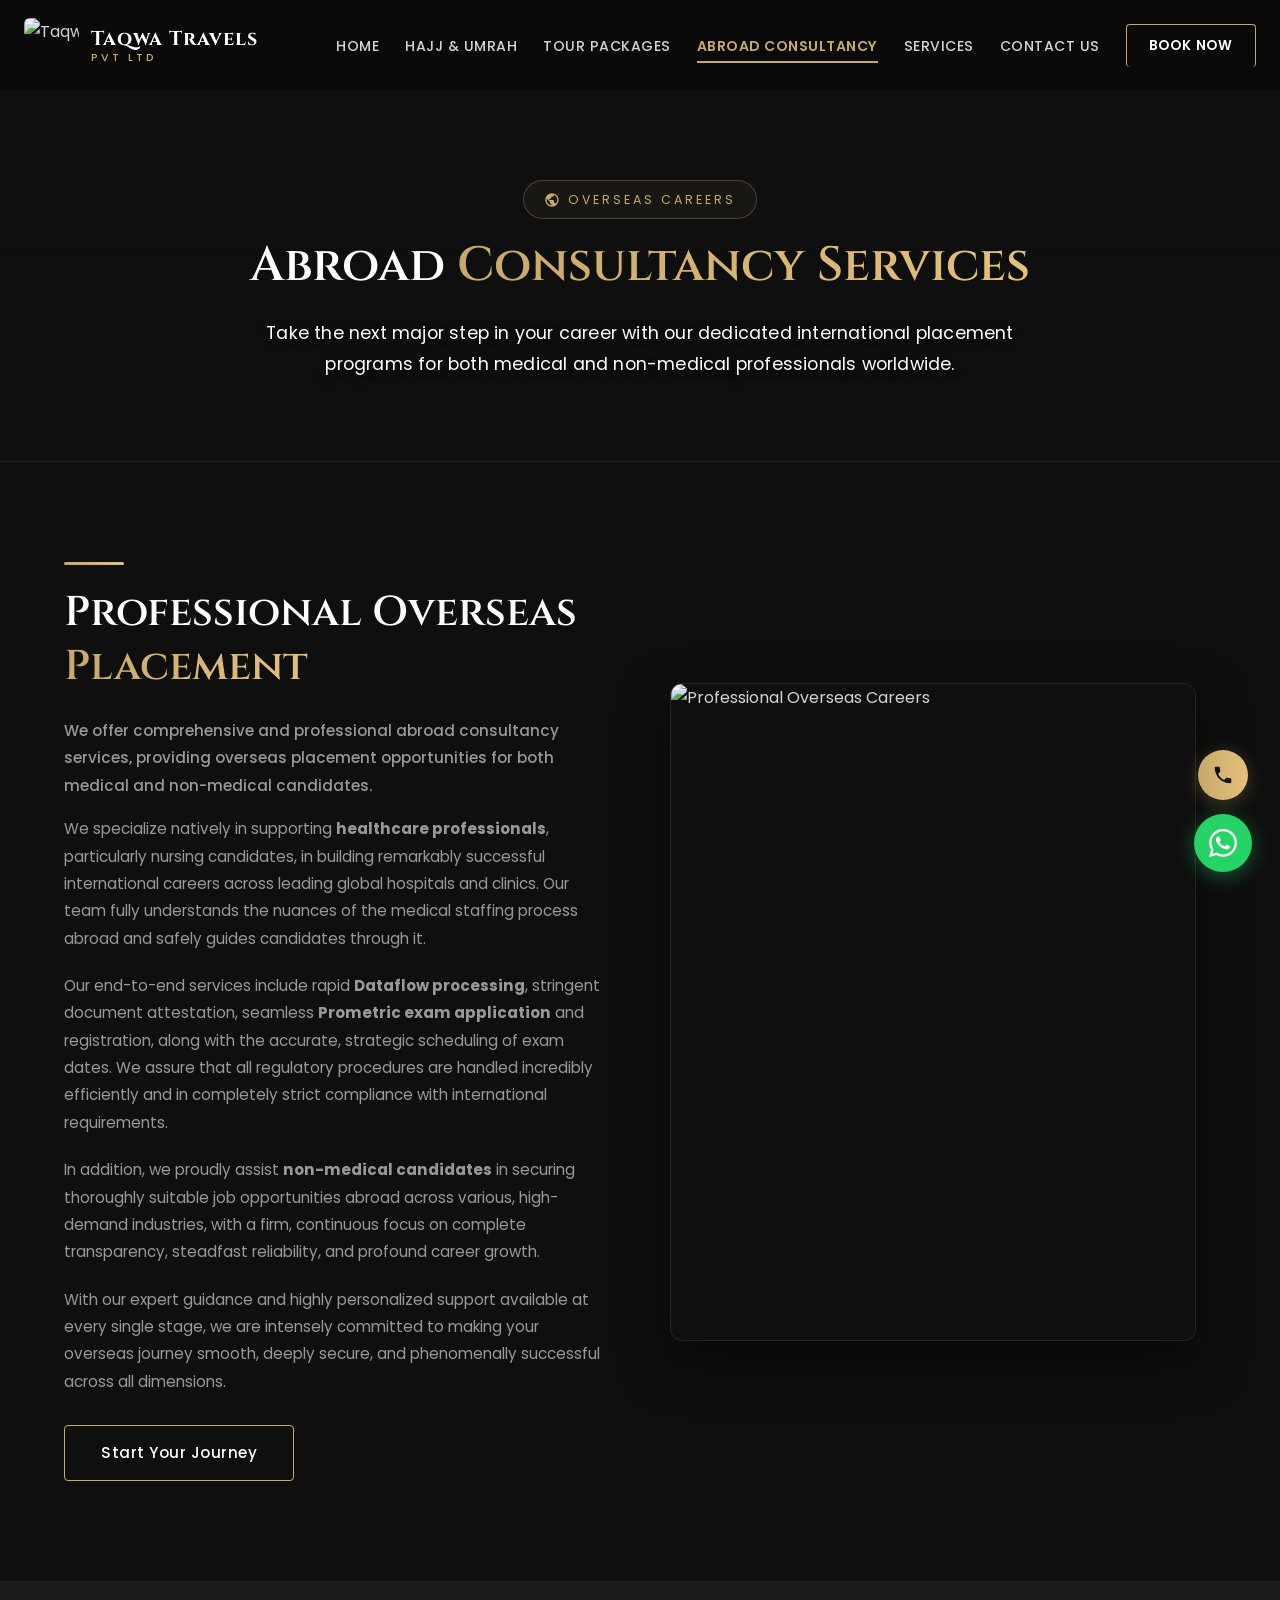
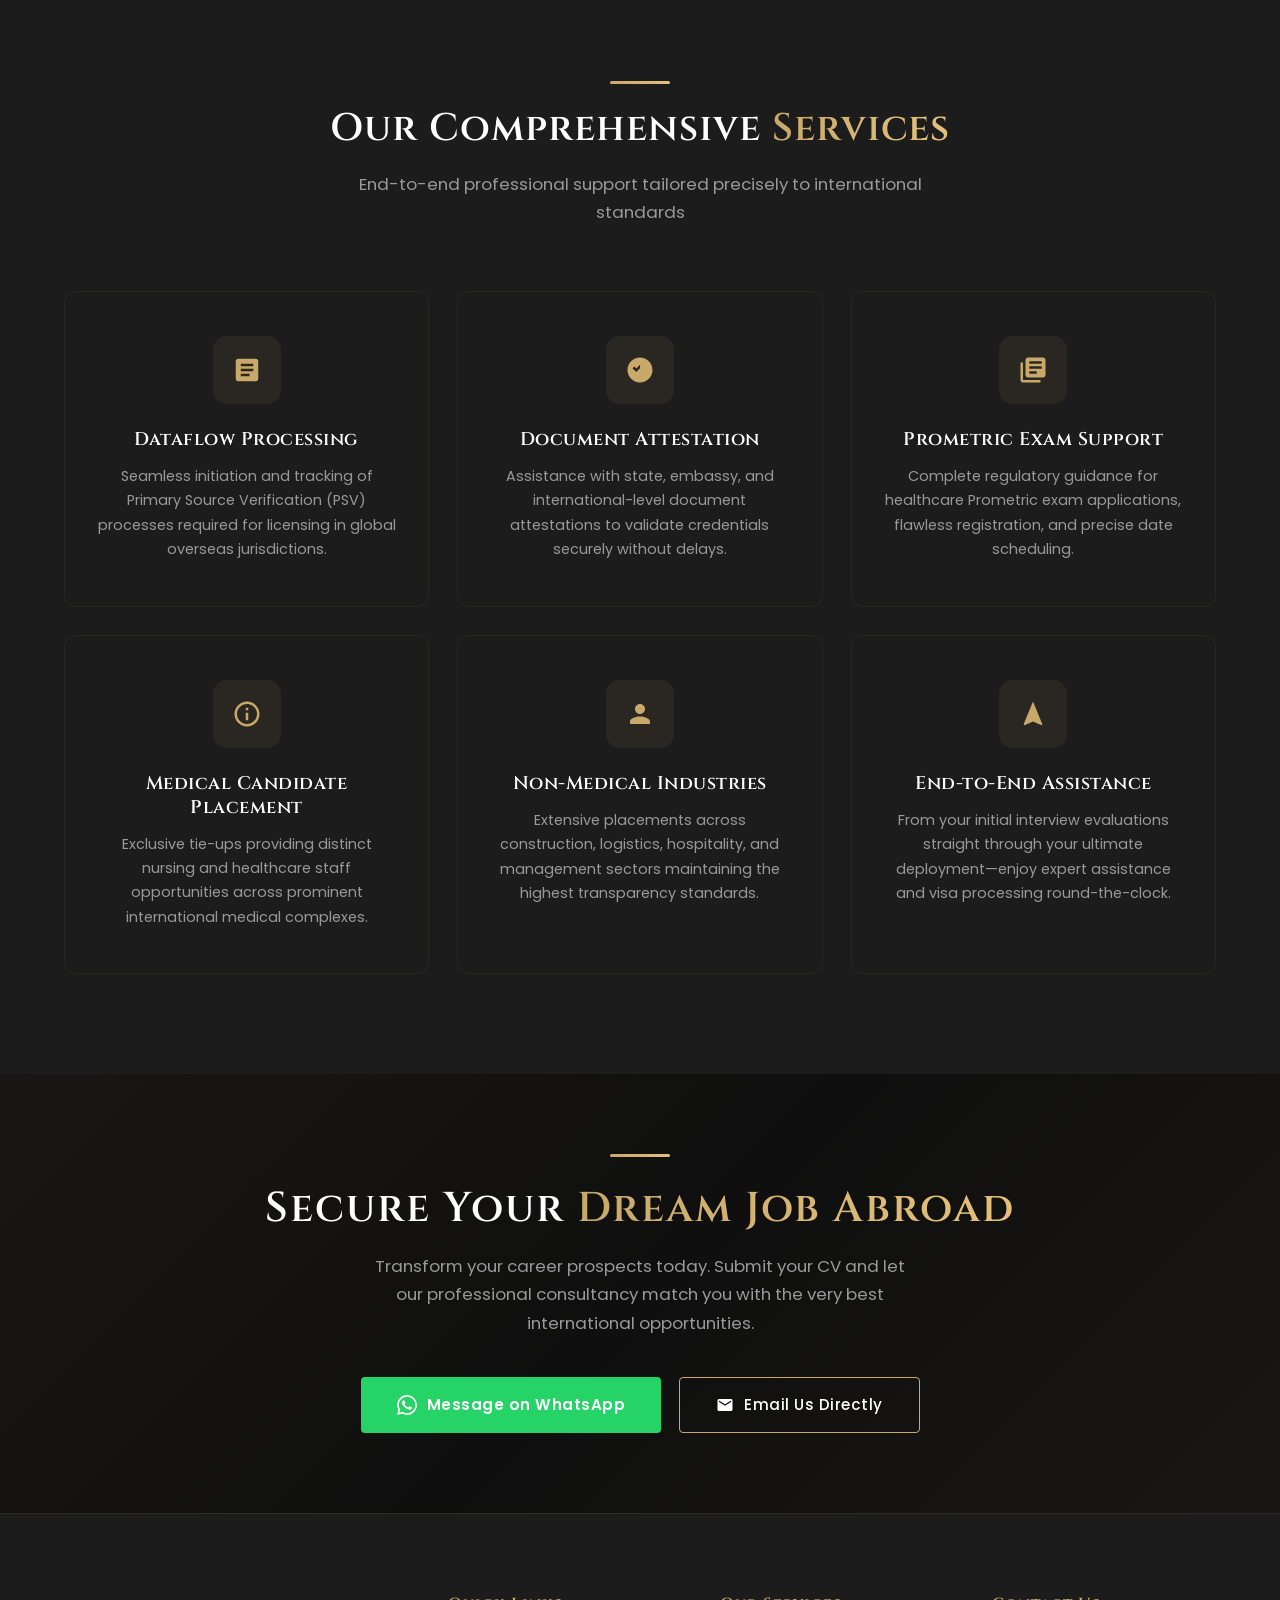
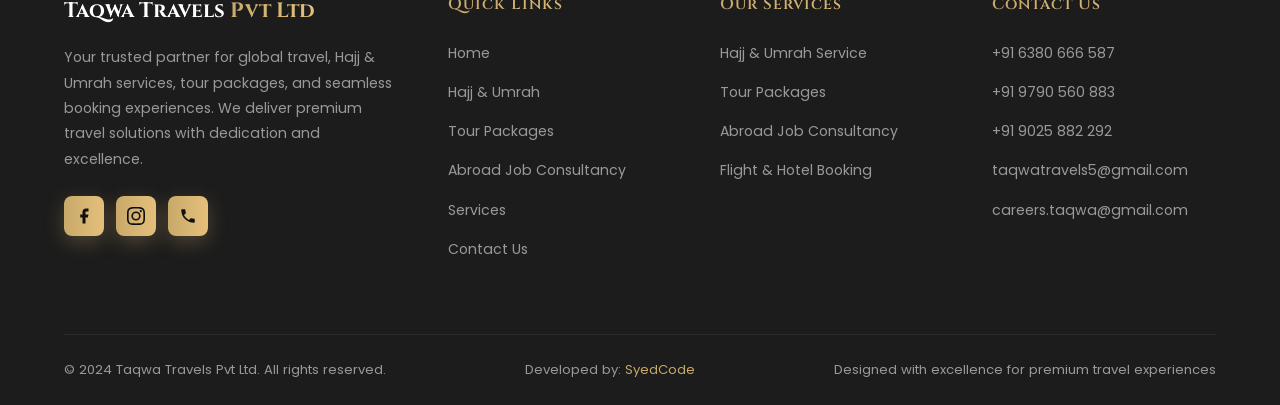
==== commit 337b2dc7: "Force active navbar gold indicator with inline styles on all pages - bulletproof fix" ====
--- a/abroad-consultancy.html
+++ b/abroad-consultancy.html
@@ -33,7 +33,7 @@
         <li><a href="index.html">Home</a></li>
         <li><a href="hajj-umrah.html">Hajj & Umrah</a></li>
         <li><a href="tour-packages.html">Tour Packages</a></li>
-        <li><a href="abroad-consultancy.html" class="active">Abroad Consultancy</a></li>
+        <li><a href="abroad-consultancy.html" class="active" style="color:#C8A96A;border-bottom-color:#C8A96A;font-weight:600;">Abroad Consultancy</a></li>
         <li><a href="services.html">Services</a></li>
         <li><a href="contact.html">Contact Us</a></li>
         <li><a href="https://wa.me/916380666587" target="_blank" class="btn btn-primary nav-cta">Book Now</a></li>
--- a/style.css
+++ b/style.css
@@ -213,16 +213,20 @@
   width: 100%;
   z-index: 1000;
   padding: 18px 0;
+  background: rgba(10, 10, 10, 0.85);
+  backdrop-filter: blur(16px);
+  -webkit-backdrop-filter: blur(16px);
+  border-bottom: 1px solid rgba(200, 169, 106, 0.08);
   transition: var(--transition);
 }
 
 .navbar.scrolled {
-  background: rgba(15, 15, 15, 0.96);
-  backdrop-filter: blur(20px);
-  -webkit-backdrop-filter: blur(20px);
+  background: rgba(10, 10, 10, 0.97);
+  backdrop-filter: blur(24px);
+  -webkit-backdrop-filter: blur(24px);
   padding: 12px 0;
-  box-shadow: 0 2px 30px rgba(0, 0, 0, 0.5);
-  border-bottom: 1px solid rgba(200, 169, 106, 0.15);
+  box-shadow: 0 2px 30px rgba(0, 0, 0, 0.6);
+  border-bottom: 1px solid rgba(200, 169, 106, 0.18);
 }
 
 .navbar .container {
@@ -280,39 +284,33 @@
 
 .nav-links a {
   font-size: 0.88rem;
-  color: var(--text-light);
+  color: #D4D4D4;
   font-weight: 500;
   letter-spacing: 0.5px;
   position: relative;
   text-transform: uppercase;
   white-space: nowrap;
-}
-
-.nav-links a::after {
-  content: '';
-  position: absolute;
-  bottom: -4px;
-  left: 0;
-  width: 0;
-  height: 2px;
-  background: var(--gold-gradient);
-  transition: var(--transition);
+  padding-bottom: 5px;
+  border-bottom: 2px solid transparent;
+  transition: color 0.3s ease, border-color 0.3s ease;
 }
 
 .nav-links a:hover,
 .nav-links a.active {
-  color: var(--gold-start);
-}
-
-.nav-links a:hover::after,
-.nav-links a.active::after {
-  width: 100%;
-}
-
-.nav-cta {
+  color: #C8A96A !important;
+  font-weight: 600 !important;
+  border-bottom-color: #C8A96A !important;
+}
+
+.nav-cta,
+.nav-cta:hover,
+.nav-cta.active {
+  color: #ffffff !important;
+  font-weight: 600 !important;
+  border-bottom: none !important;
+  padding-bottom: 0 !important;
   padding: 10px 22px !important;
   font-size: 0.84rem !important;
-  font-weight: 600 !important;
   text-transform: uppercase !important;
   letter-spacing: 0.8px !important;
   white-space: nowrap !important;
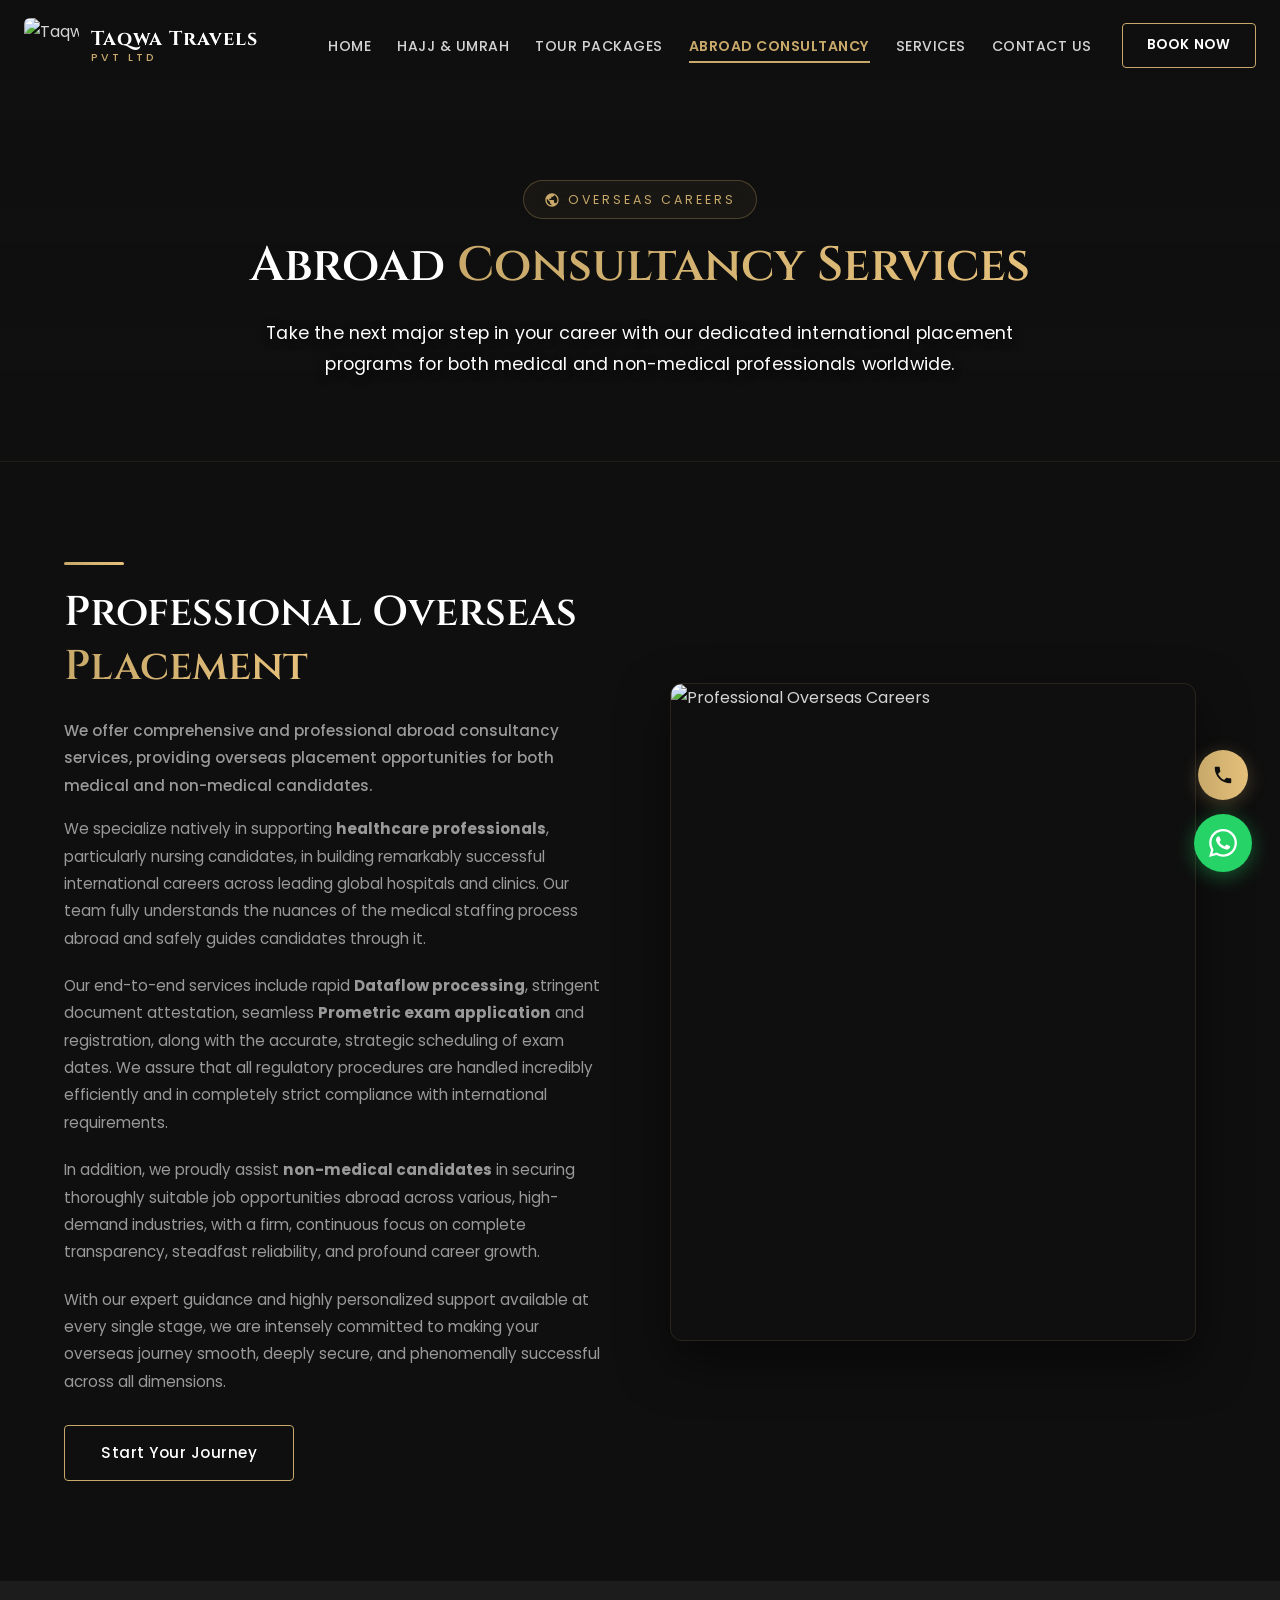
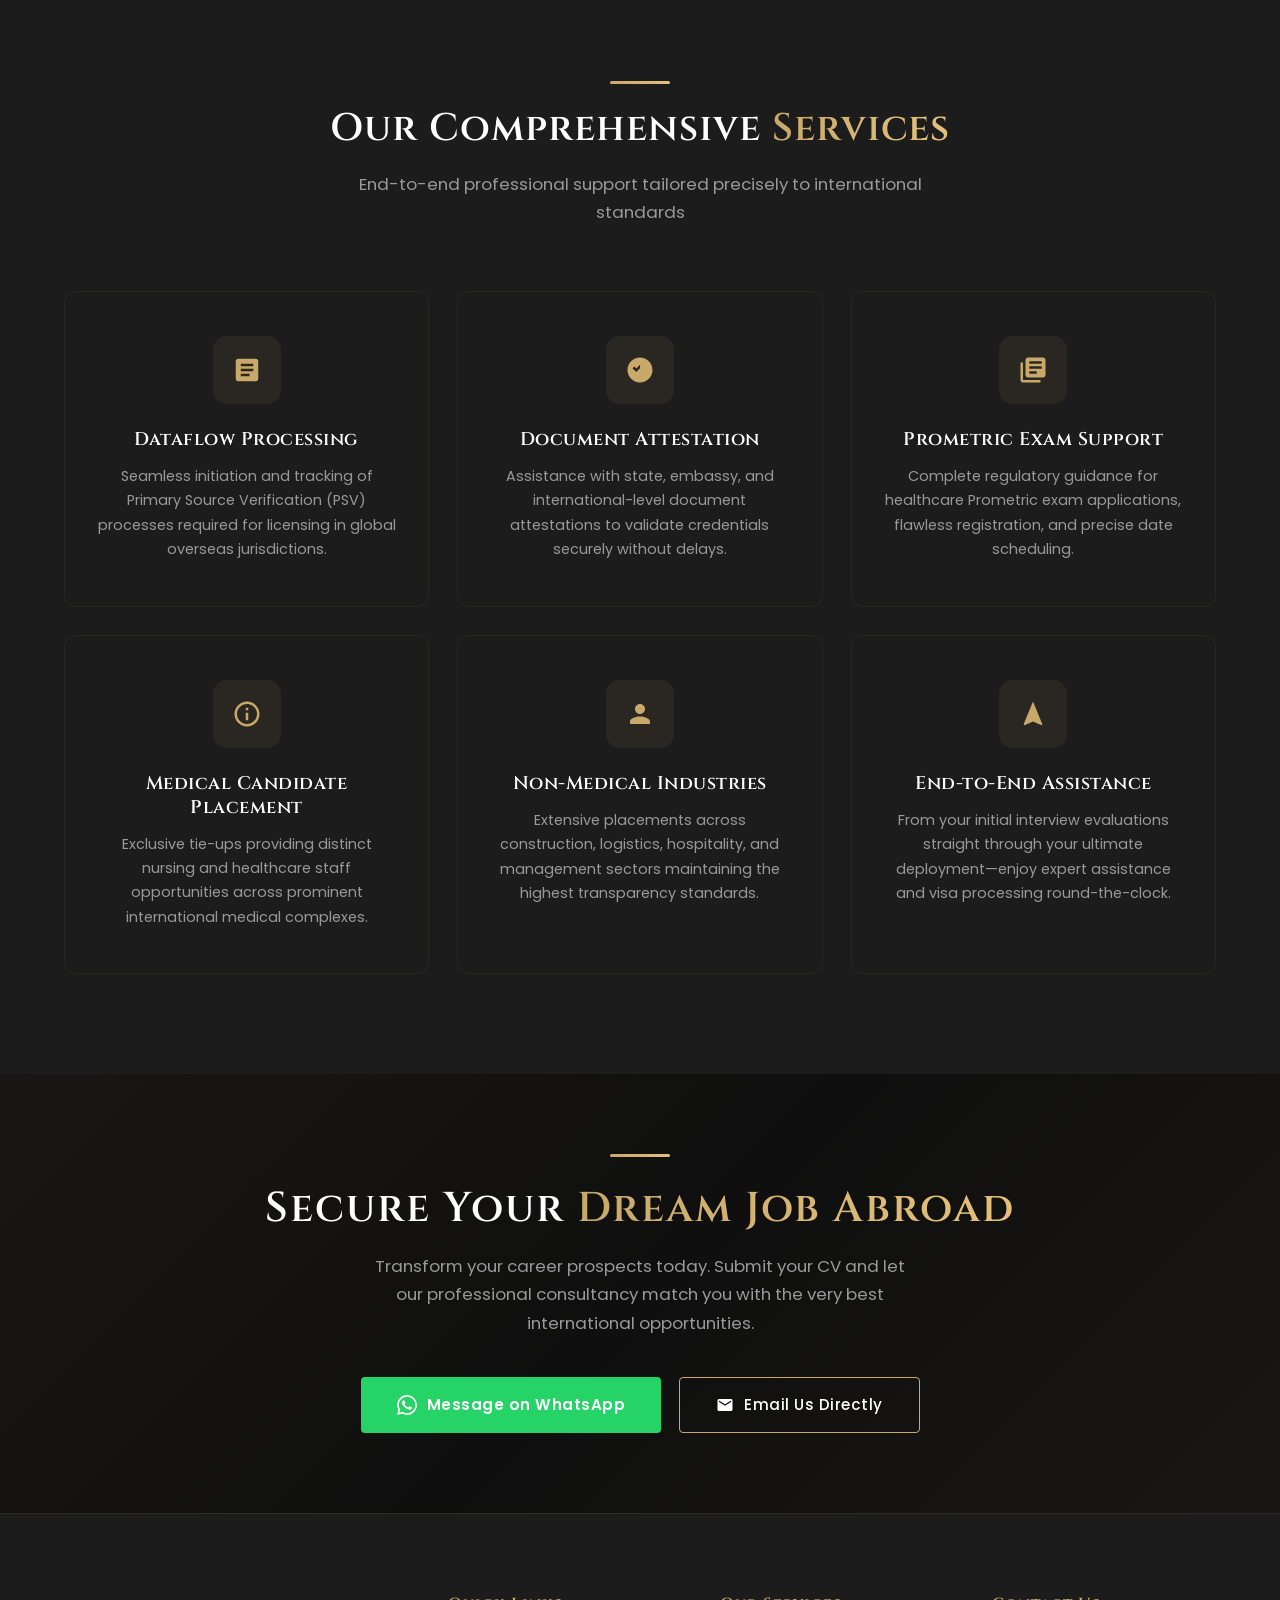
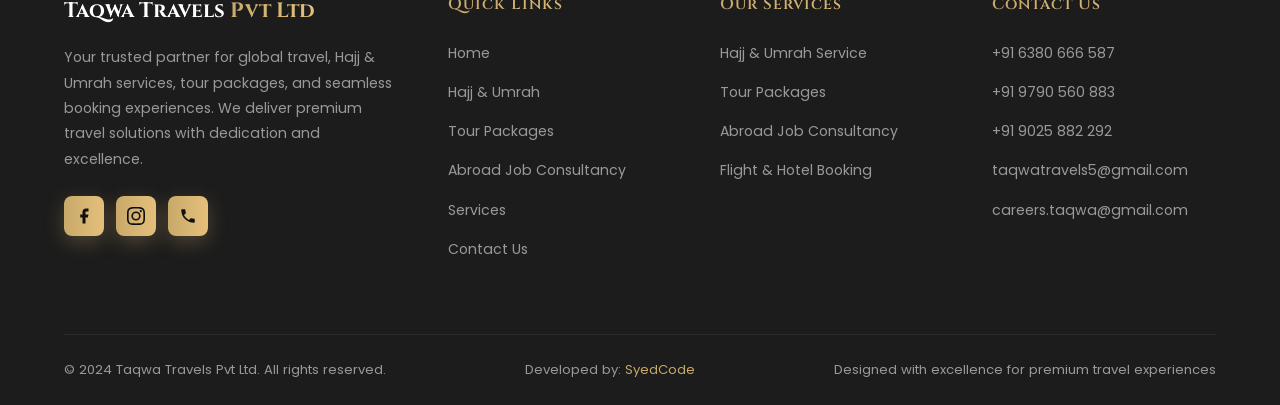
==== commit 5e1623a3: "Update footer SyedCode link to https://smportfoliopro.netlify.app across all pages" ====
--- a/abroad-consultancy.html
+++ b/abroad-consultancy.html
@@ -236,7 +236,7 @@
 
       <div class="footer-bottom">
         <p>© 2024 Taqwa Travels Pvt Ltd. All rights reserved.</p>
-        <p>Developed by: <a href="https://syedmohathaseem.tech" target="_blank" rel="noopener noreferrer" style="color: var(--gold-start); text-decoration: none; transition: opacity 0.3s ease;" onmouseover="this.style.opacity='0.8'" onmouseout="this.style.opacity='1'">SyedCode</a></p>
+        <p>Developed by: <a href="https://smportfoliopro.netlify.app" target="_blank" rel="noopener noreferrer" style="color: var(--gold-start); text-decoration: none; transition: opacity 0.3s ease;" onmouseover="this.style.opacity='0.8'" onmouseout="this.style.opacity='1'">SyedCode</a></p>
         <p>Designed with excellence for premium travel experiences</p>
       </div>
     </div>
--- a/style.css
+++ b/style.css
@@ -213,19 +213,19 @@
   width: 100%;
   z-index: 1000;
   padding: 18px 0;
-  background: rgba(10, 10, 10, 0.85);
-  backdrop-filter: blur(16px);
-  -webkit-backdrop-filter: blur(16px);
-  border-bottom: 1px solid rgba(200, 169, 106, 0.08);
-  transition: var(--transition);
+  background: transparent;
+  backdrop-filter: none;
+  -webkit-backdrop-filter: none;
+  border-bottom: 1px solid transparent;
+  transition: background 0.45s ease, padding 0.35s ease, box-shadow 0.35s ease, border-color 0.45s ease, backdrop-filter 0.45s ease;
 }
 
 .navbar.scrolled {
-  background: rgba(10, 10, 10, 0.97);
+  background: rgba(8, 8, 8, 0.98);
   backdrop-filter: blur(24px);
   -webkit-backdrop-filter: blur(24px);
   padding: 12px 0;
-  box-shadow: 0 2px 30px rgba(0, 0, 0, 0.6);
+  box-shadow: 0 4px 32px rgba(0, 0, 0, 0.7);
   border-bottom: 1px solid rgba(200, 169, 106, 0.18);
 }
 
@@ -280,6 +280,8 @@
   display: flex;
   align-items: center;
   gap: 26px;
+  padding: 4px 0;
+  overflow: visible;
 }
 
 .nav-links a {
@@ -295,26 +297,49 @@
   transition: color 0.3s ease, border-color 0.3s ease;
 }
 
-.nav-links a:hover,
-.nav-links a.active {
+.nav-links a:not(.nav-cta):hover,
+.nav-links a:not(.nav-cta).active {
   color: #C8A96A !important;
   font-weight: 600 !important;
   border-bottom-color: #C8A96A !important;
 }
 
-.nav-cta,
-.nav-cta:hover,
-.nav-cta.active {
+.nav-cta {
   color: #ffffff !important;
   font-weight: 600 !important;
   border-bottom: none !important;
-  padding-bottom: 0 !important;
-  padding: 10px 22px !important;
+  border-bottom-color: transparent !important;
+  padding: 10px 24px !important;
   font-size: 0.84rem !important;
   text-transform: uppercase !important;
   letter-spacing: 0.8px !important;
   white-space: nowrap !important;
-}
+  overflow: visible !important;
+  border: 1px solid var(--gold-start) !important;
+  border-radius: 4px !important;
+  margin-left: 4px;
+  background: transparent !important;
+}
+
+.nav-cta:hover,
+.nav-cta:focus,
+.nav-cta:active {
+  background: linear-gradient(135deg, #C8A96A, #e2c27d) !important;
+  color: #111111 !important;
+  font-weight: 700 !important;
+  border-color: transparent !important;
+  border-bottom: none !important;
+  border-bottom-color: transparent !important;
+  transform: translateY(-1px);
+  box-shadow: 0 6px 24px rgba(200, 169, 106, 0.45) !important;
+}
+
+.nav-cta.active {
+  color: #ffffff !important;
+  border-bottom: none !important;
+  border-bottom-color: transparent !important;
+}
+
 
 .hamburger {
   display: none;
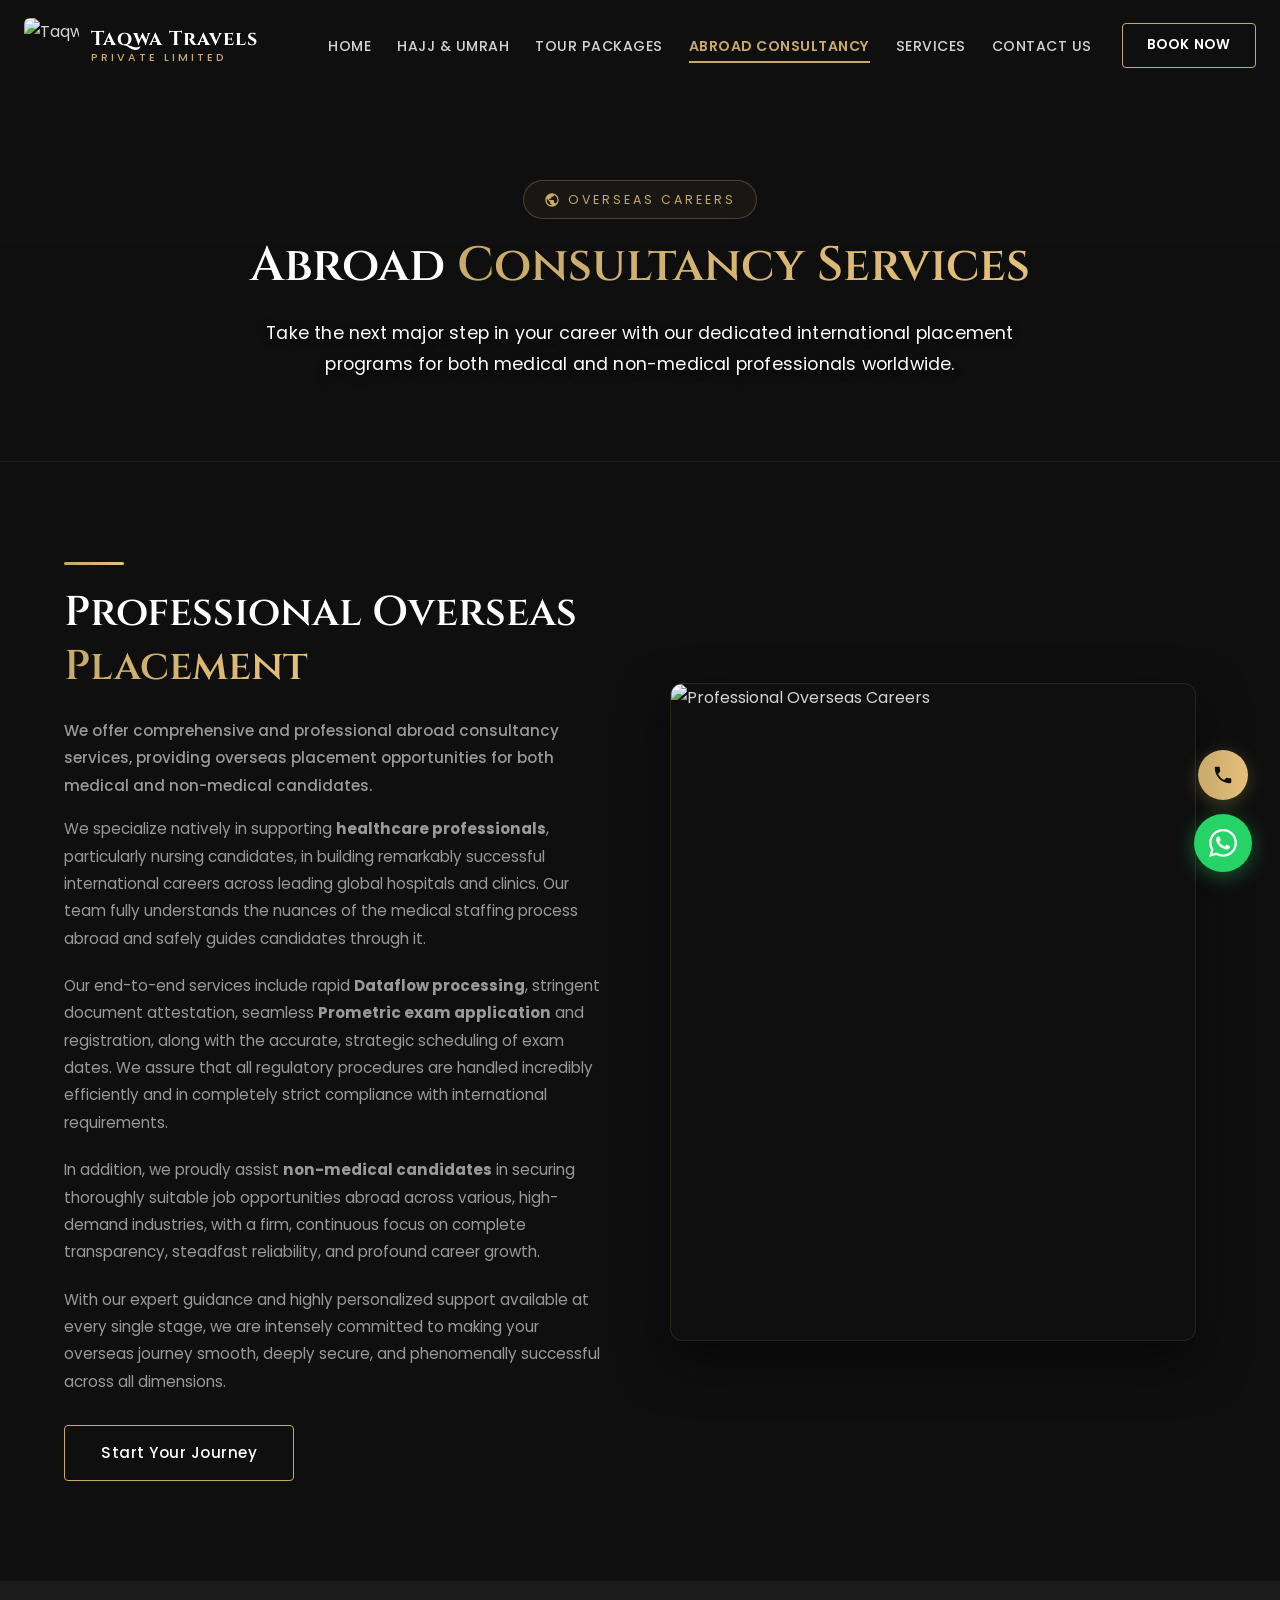
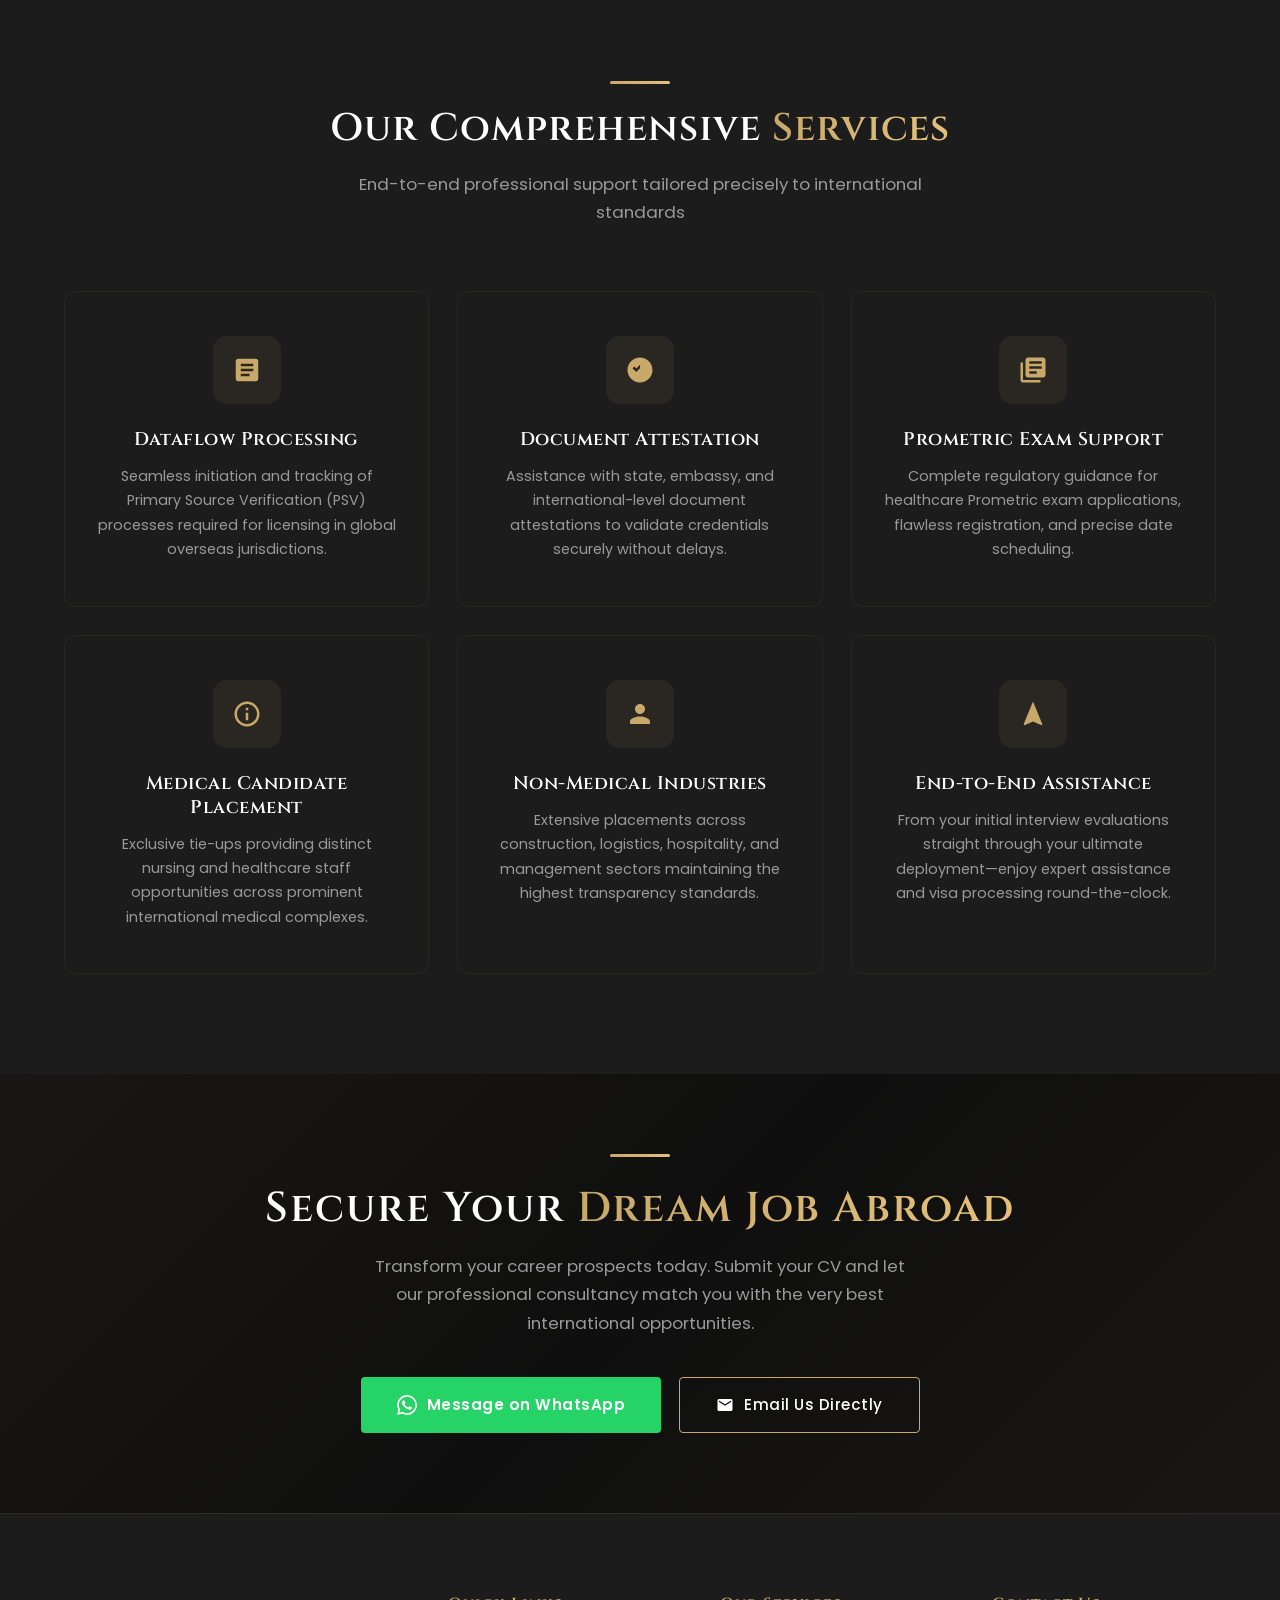
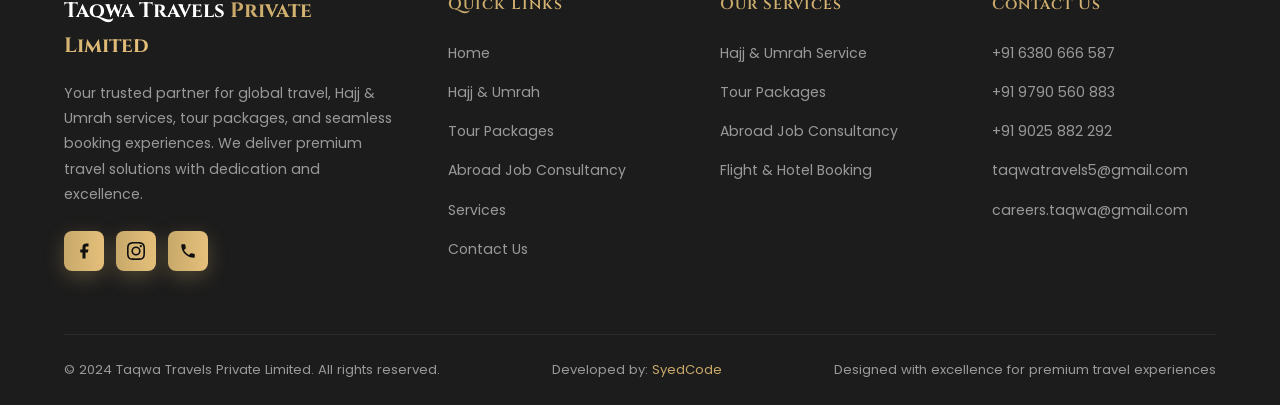
==== commit 32903742: "Update Pvt Ltd to Private Limited in navbar/footer and fix mobile WhatsApp CTA button layout" ====
--- a/abroad-consultancy.html
+++ b/abroad-consultancy.html
@@ -3,8 +3,8 @@
 <head>
   <meta charset="UTF-8">
   <meta name="viewport" content="width=device-width, initial-scale=1.0">
-  <meta name="description" content="Taqwa Travels Pvt Ltd — Comprehensive abroad consultancy services. Overseas placement opportunities for medical and non-medical candidates with dedicated career support.">
-  <title>Abroad Consultancy Services — Taqwa Travels Pvt Ltd</title>
+  <meta name="description" content="Taqwa Travels Private Limited — Comprehensive abroad consultancy services. Overseas placement opportunities for medical and non-medical candidates with dedicated career support.">
+  <title>Abroad Consultancy Services — Taqwa Travels Private Limited</title>
   <link rel="stylesheet" href="style.css">
   <link rel="icon" type="image/jpeg" href="images/logo.jpg">
 </head>
@@ -26,7 +26,7 @@
         <img src="images/logo.jpg" alt="Taqwa Travels Logo" class="logo-img">
         <div class="brand-text">
           <span class="brand-name">Taqwa Travels</span>
-          <span class="brand-tag">Pvt Ltd</span>
+          <span class="brand-tag">Private Limited</span>
         </div>
       </a>
       <ul class="nav-links" id="nav-links">
@@ -182,7 +182,7 @@
       <div class="footer-grid">
         <!-- About -->
         <div class="footer-about">
-          <span class="brand-name">Taqwa Travels <span class="gold-text">Pvt Ltd</span></span>
+          <span class="brand-name">Taqwa Travels <span class="gold-text">Private Limited</span></span>
           <p>Your trusted partner for global travel, Hajj & Umrah services, tour packages, and seamless booking experiences. We deliver premium travel solutions with dedication and excellence.</p>
           <div class="footer-social">
             <a href="#" aria-label="Facebook">
@@ -235,7 +235,7 @@
       </div>
 
       <div class="footer-bottom">
-        <p>© 2024 Taqwa Travels Pvt Ltd. All rights reserved.</p>
+        <p>© 2024 Taqwa Travels Private Limited. All rights reserved.</p>
         <p>Developed by: <a href="https://smportfoliopro.netlify.app" target="_blank" rel="noopener noreferrer" style="color: var(--gold-start); text-decoration: none; transition: opacity 0.3s ease;" onmouseover="this.style.opacity='0.8'" onmouseout="this.style.opacity='1'">SyedCode</a></p>
         <p>Designed with excellence for premium travel experiences</p>
       </div>
--- a/style.css
+++ b/style.css
@@ -165,6 +165,7 @@
   position: relative;
   overflow: hidden;
   letter-spacing: 0.5px;
+  white-space: nowrap;
 }
 
 .btn-primary {
@@ -197,6 +198,7 @@
   color: white;
   border: none;
   font-weight: 600;
+  white-space: nowrap;
 }
 
 .btn-whatsapp:hover {
@@ -1766,11 +1768,16 @@
   .hero-buttons {
     flex-direction: column;
     gap: 15px;
+    width: 100%;
+    align-items: center;
   }
 
   .hero-buttons .btn {
     width: 100%;
-    max-width: 280px;
+    max-width: 320px;
+    padding: 13px 22px;
+    font-size: 0.92rem;
+    white-space: nowrap;
   }
 
   .hero-scroll {
@@ -1924,6 +1931,12 @@
 }
 
 @media (max-width: 480px) {
+  .btn {
+    padding: 12px 18px;
+    font-size: 0.88rem;
+    white-space: nowrap;
+  }
+
   .container {
     padding: 0 16px;
   }
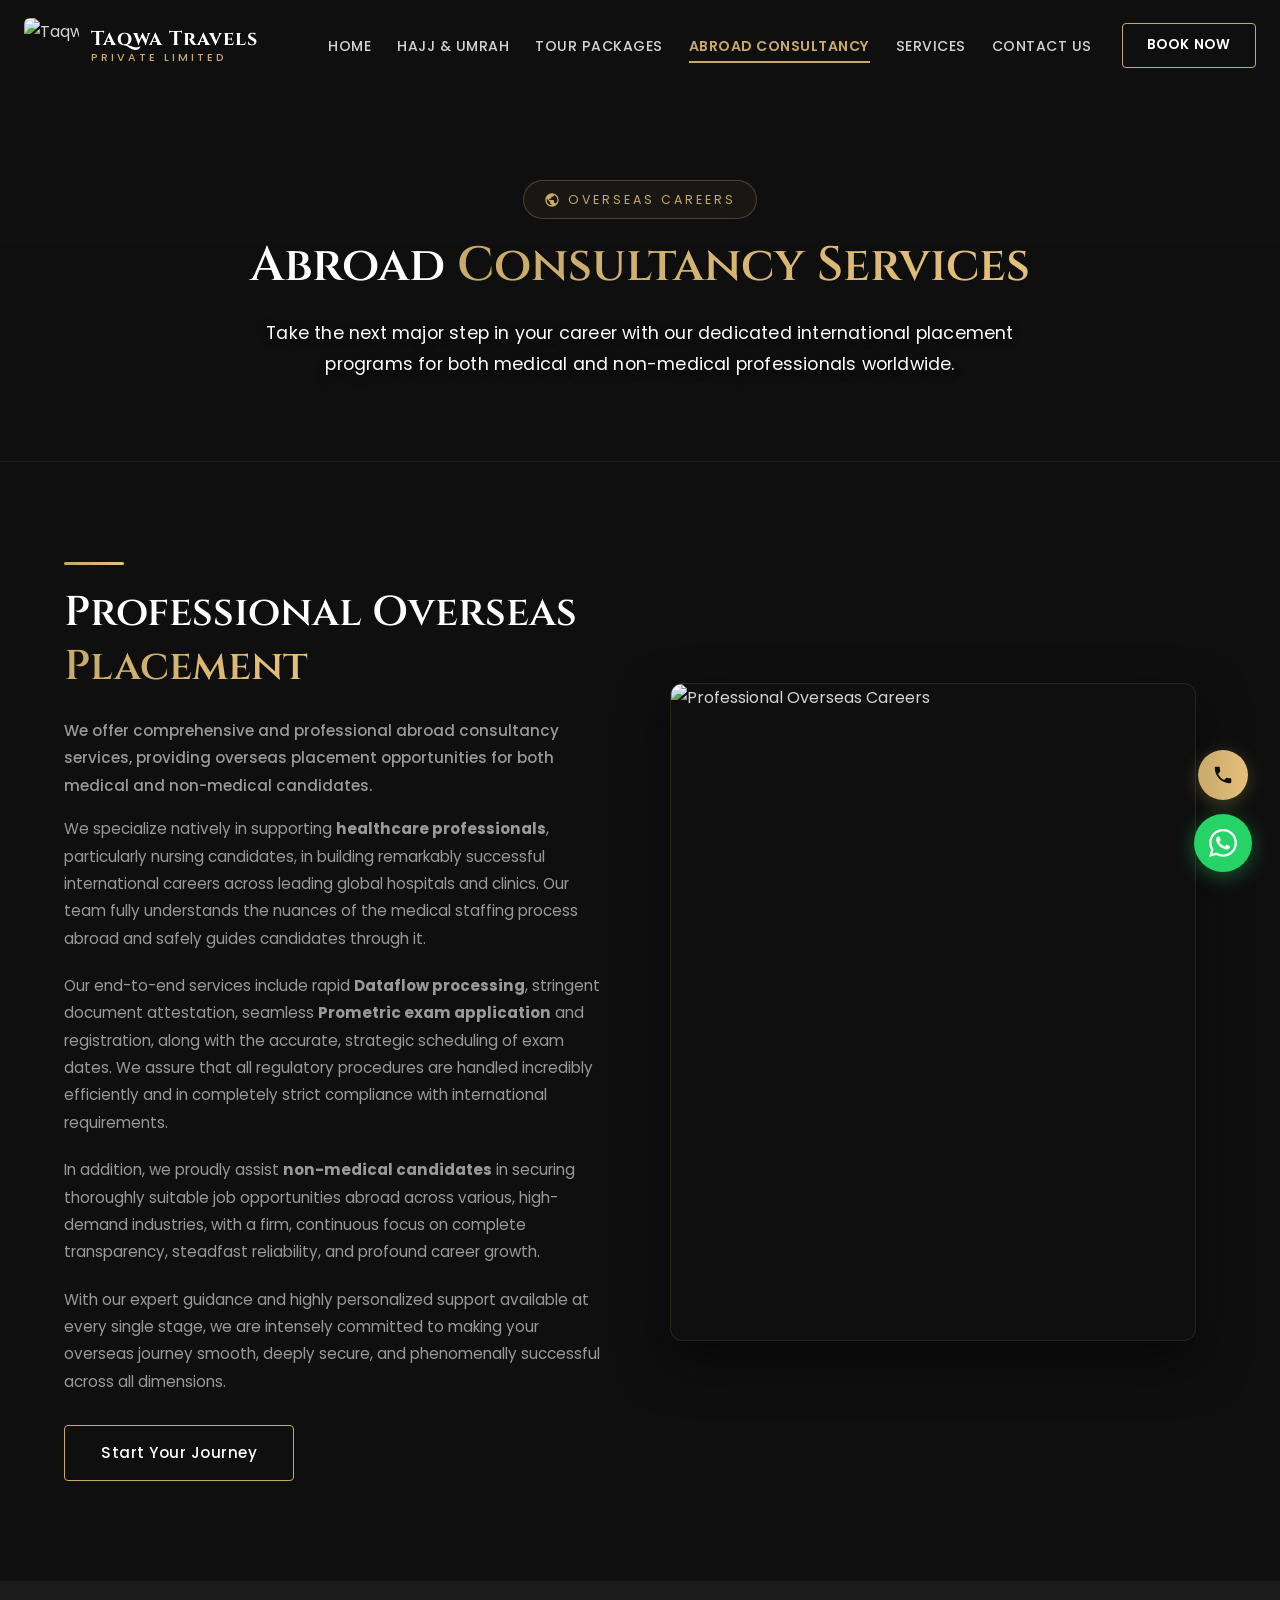
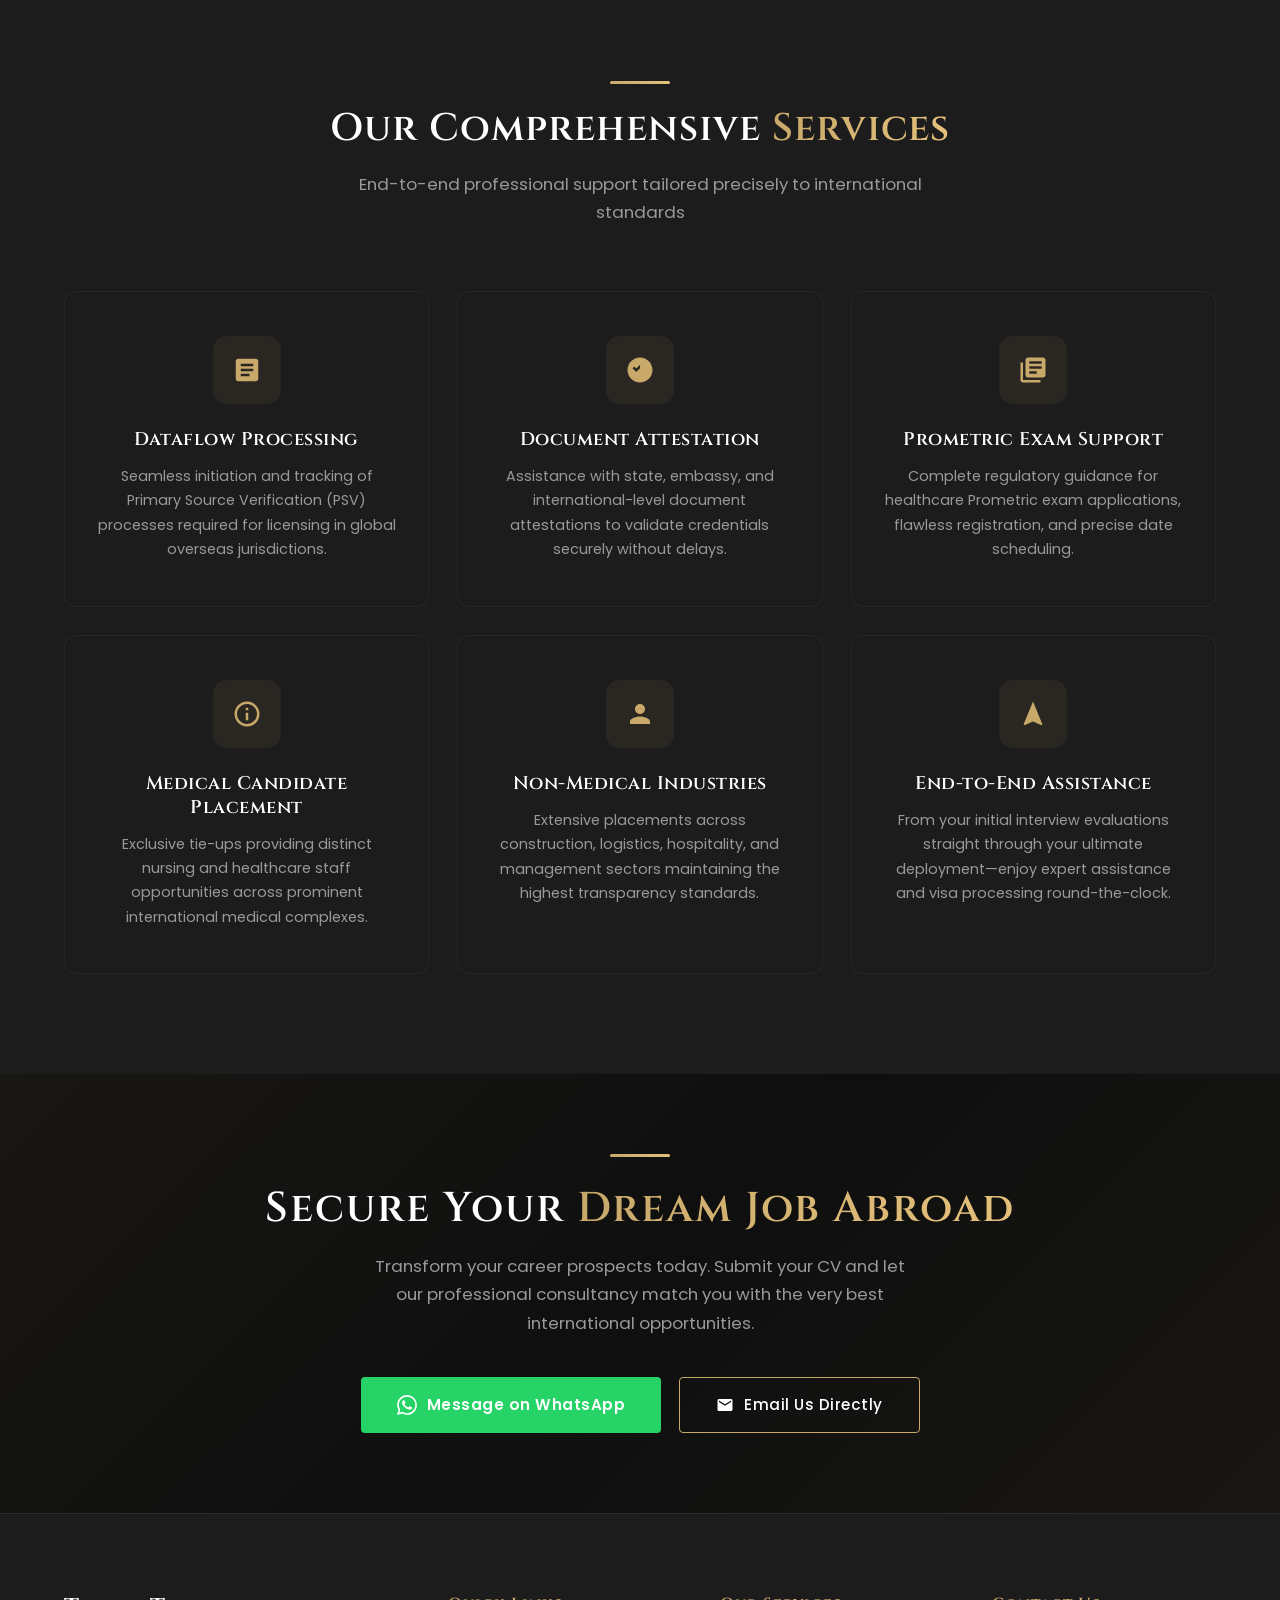
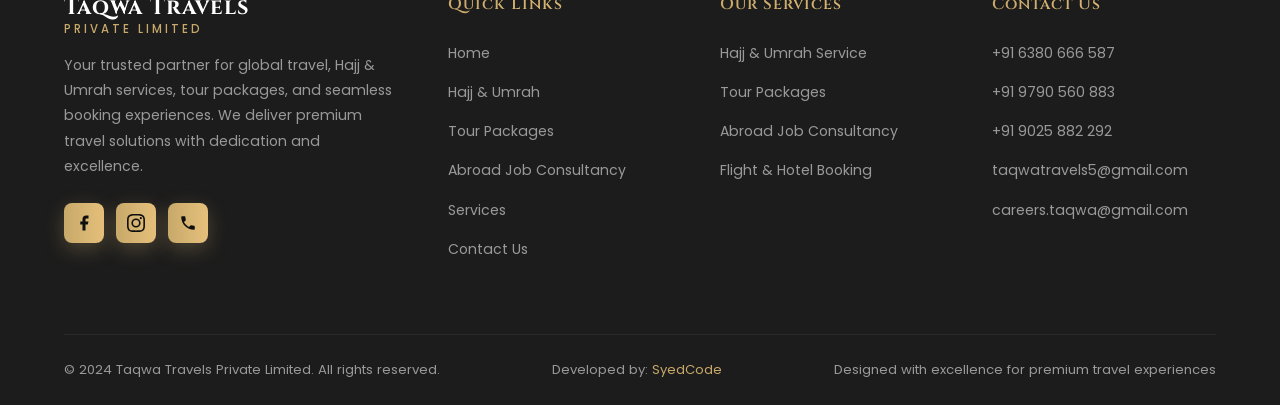
==== commit c76399a4: "Fix footer brand alignment: Private Limited positioned on 2nd line matching navbar style" ====
--- a/abroad-consultancy.html
+++ b/abroad-consultancy.html
@@ -182,7 +182,10 @@
       <div class="footer-grid">
         <!-- About -->
         <div class="footer-about">
-          <span class="brand-name">Taqwa Travels <span class="gold-text">Private Limited</span></span>
+          <div class="brand-text">
+            <span class="brand-name">Taqwa Travels</span>
+            <span class="brand-tag">Private Limited</span>
+          </div>
           <p>Your trusted partner for global travel, Hajj & Umrah services, tour packages, and seamless booking experiences. We deliver premium travel solutions with dedication and excellence.</p>
           <div class="footer-social">
             <a href="#" aria-label="Facebook">
--- a/style.css
+++ b/style.css
@@ -256,13 +256,15 @@
   mix-blend-mode: lighten;
 }
 
-.navbar-brand .brand-text {
+.navbar-brand .brand-text,
+.brand-text {
   display: flex;
   flex-direction: column;
   line-height: 1.2;
 }
 
-.navbar-brand .brand-name {
+.navbar-brand .brand-name,
+.brand-name {
   font-family: 'Cinzel', serif;
   font-size: 1.25rem;
   font-weight: 700;
@@ -270,12 +272,14 @@
   letter-spacing: 1px;
 }
 
-.navbar-brand .brand-tag {
+.navbar-brand .brand-tag,
+.brand-tag {
   font-size: 0.68rem;
   color: var(--gold-start);
   letter-spacing: 3px;
   text-transform: uppercase;
   font-weight: 500;
+  white-space: nowrap;
 }
 
 .nav-links {
@@ -1357,13 +1361,27 @@
   padding-bottom: 60px;
 }
 
+.footer-about .brand-text {
+  margin-bottom: 16px;
+}
+
 .footer-about .brand-name {
   font-family: 'Cinzel', serif;
-  font-size: 1.3rem;
+  font-size: 1.4rem;
   font-weight: 700;
   color: var(--text-white);
-  margin-bottom: 16px;
   display: block;
+}
+
+.footer-about .brand-tag {
+  font-size: 0.72rem;
+  color: var(--gold-start);
+  letter-spacing: 3px;
+  text-transform: uppercase;
+  font-weight: 500;
+  white-space: nowrap;
+  display: block;
+  margin-top: 2px;
 }
 
 .footer-about p {
